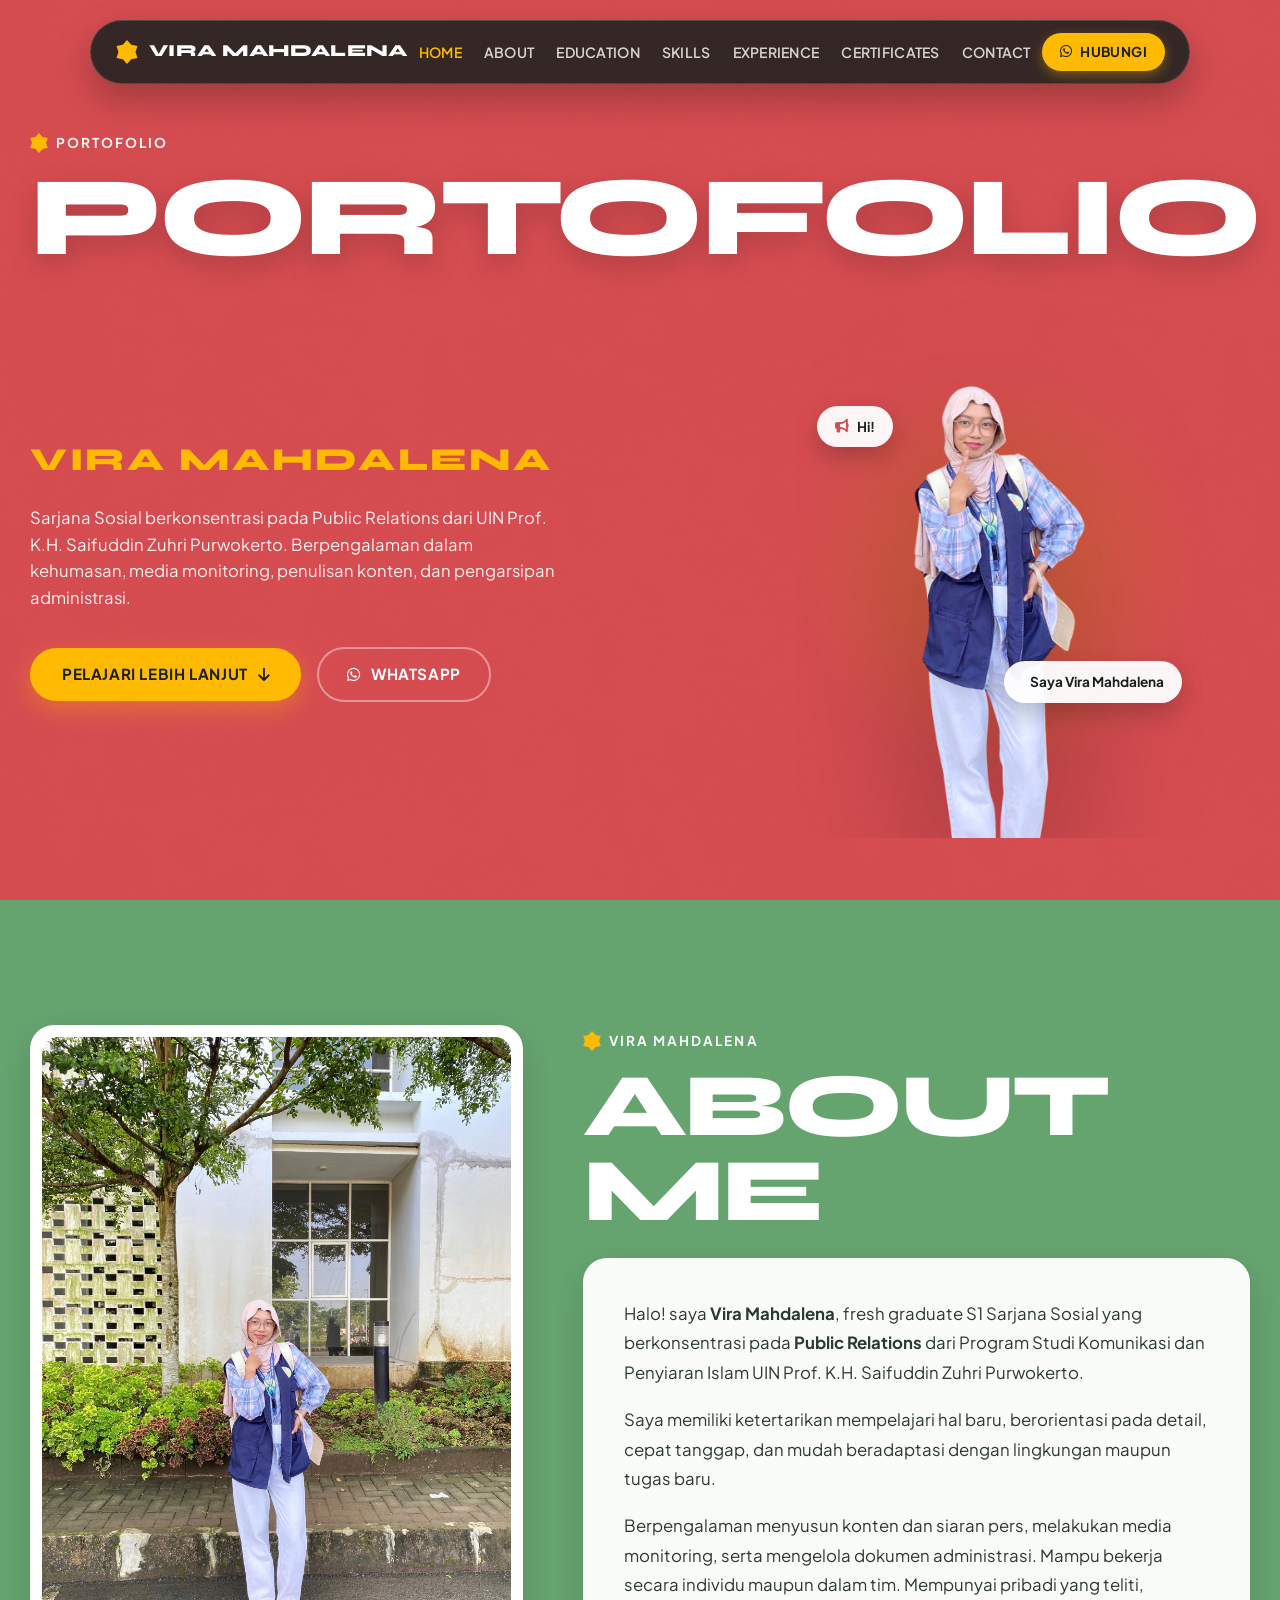
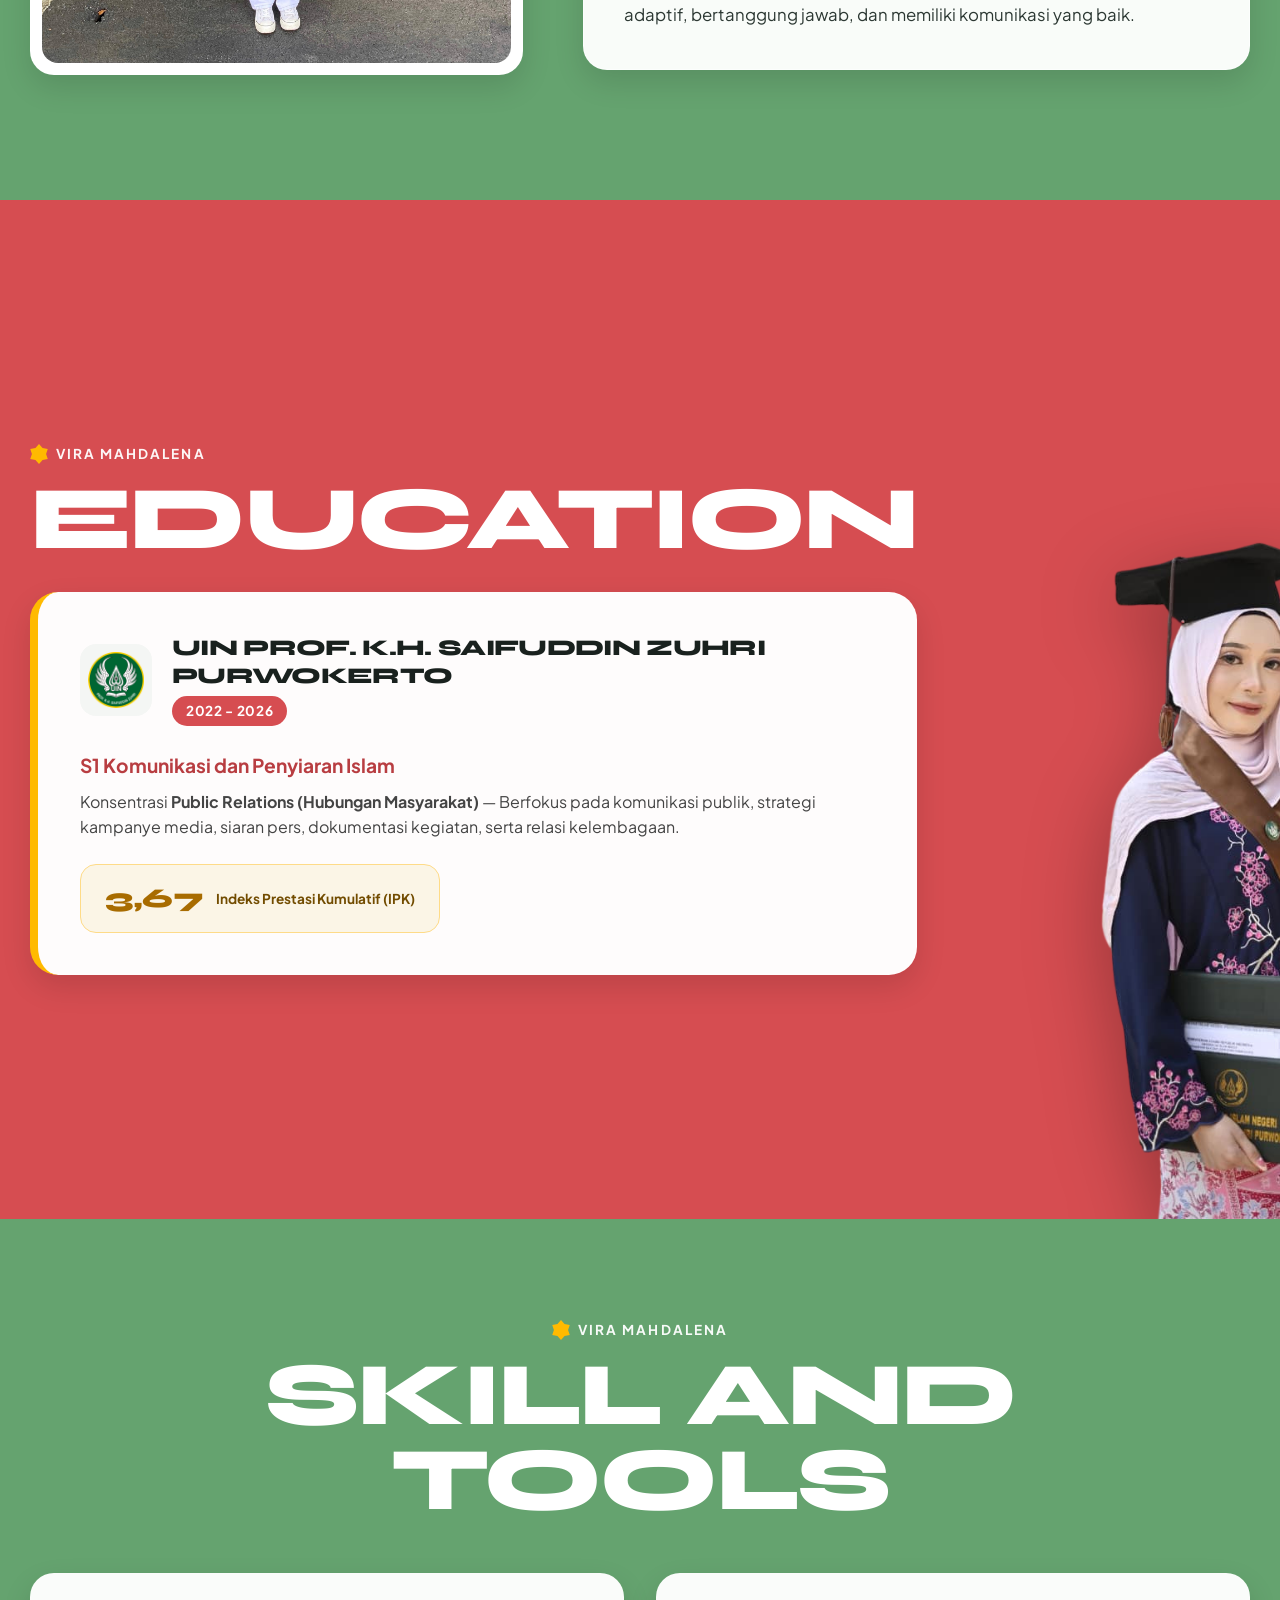
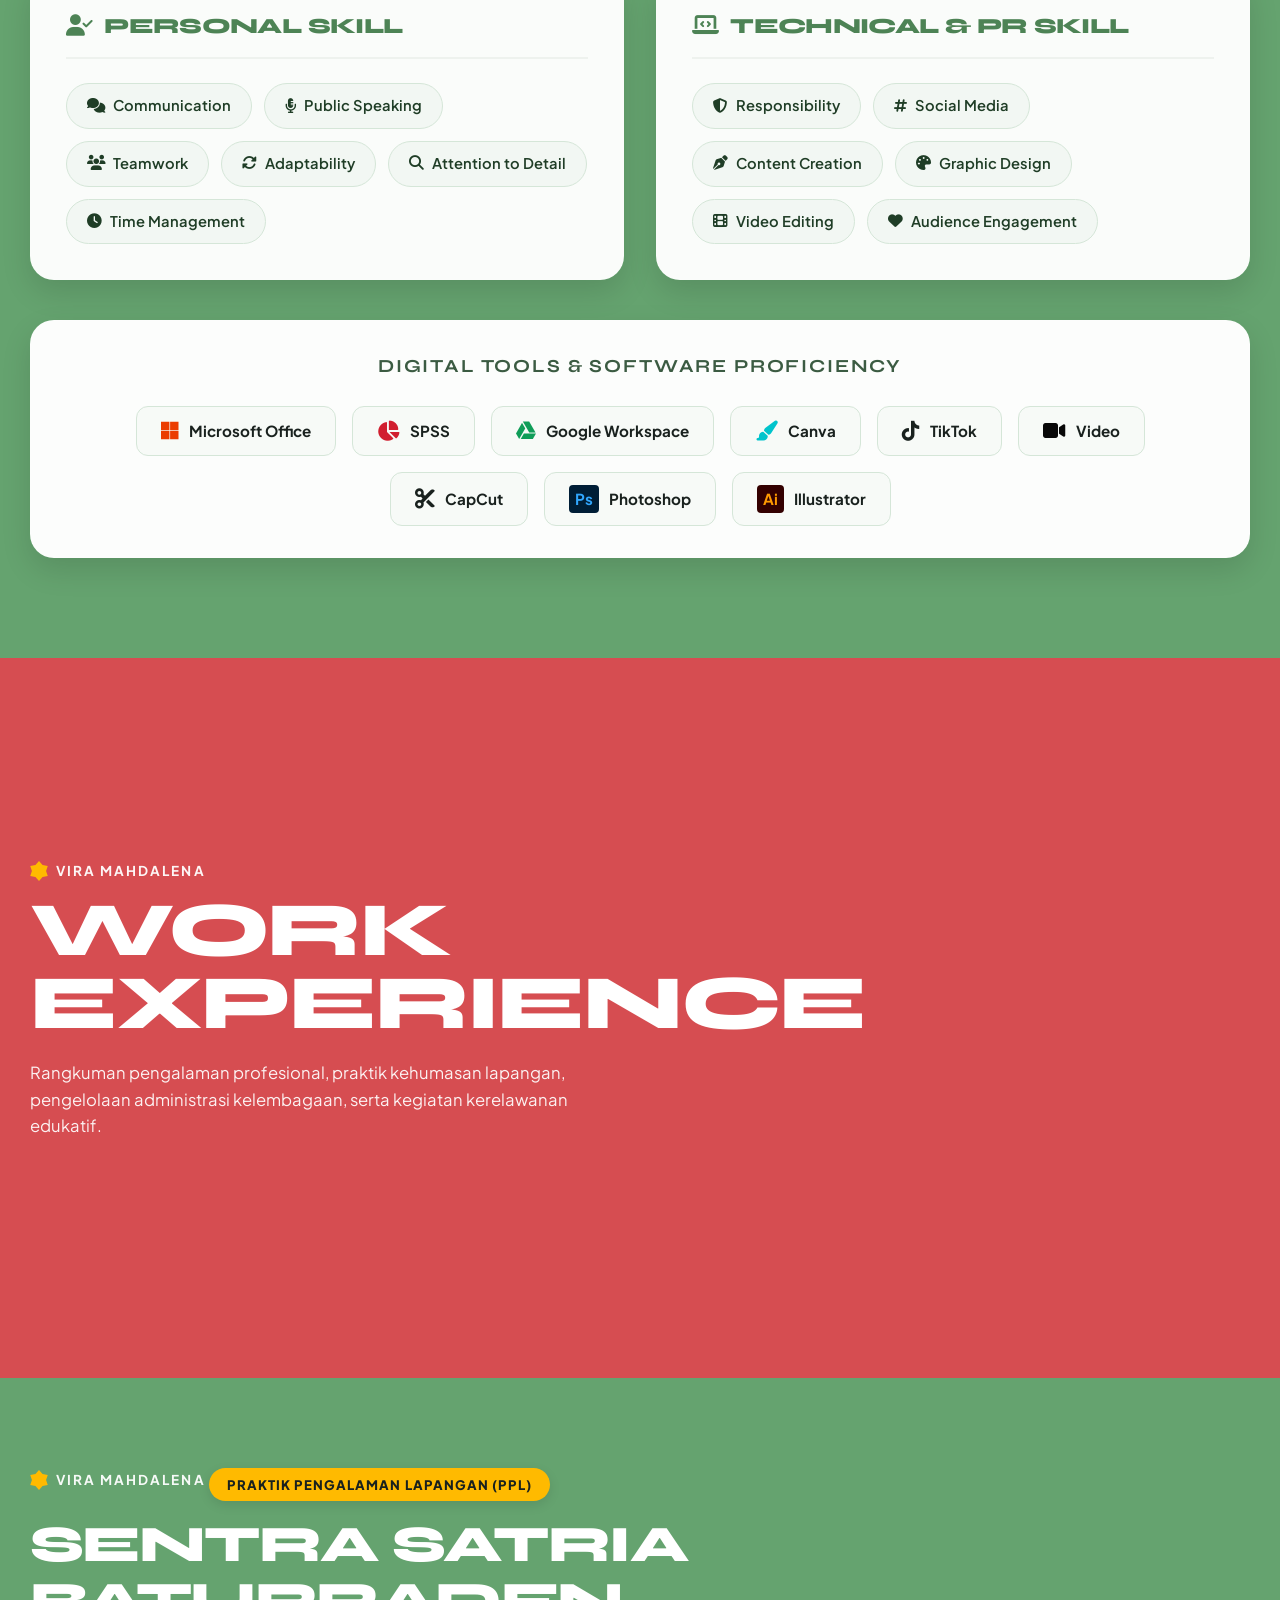
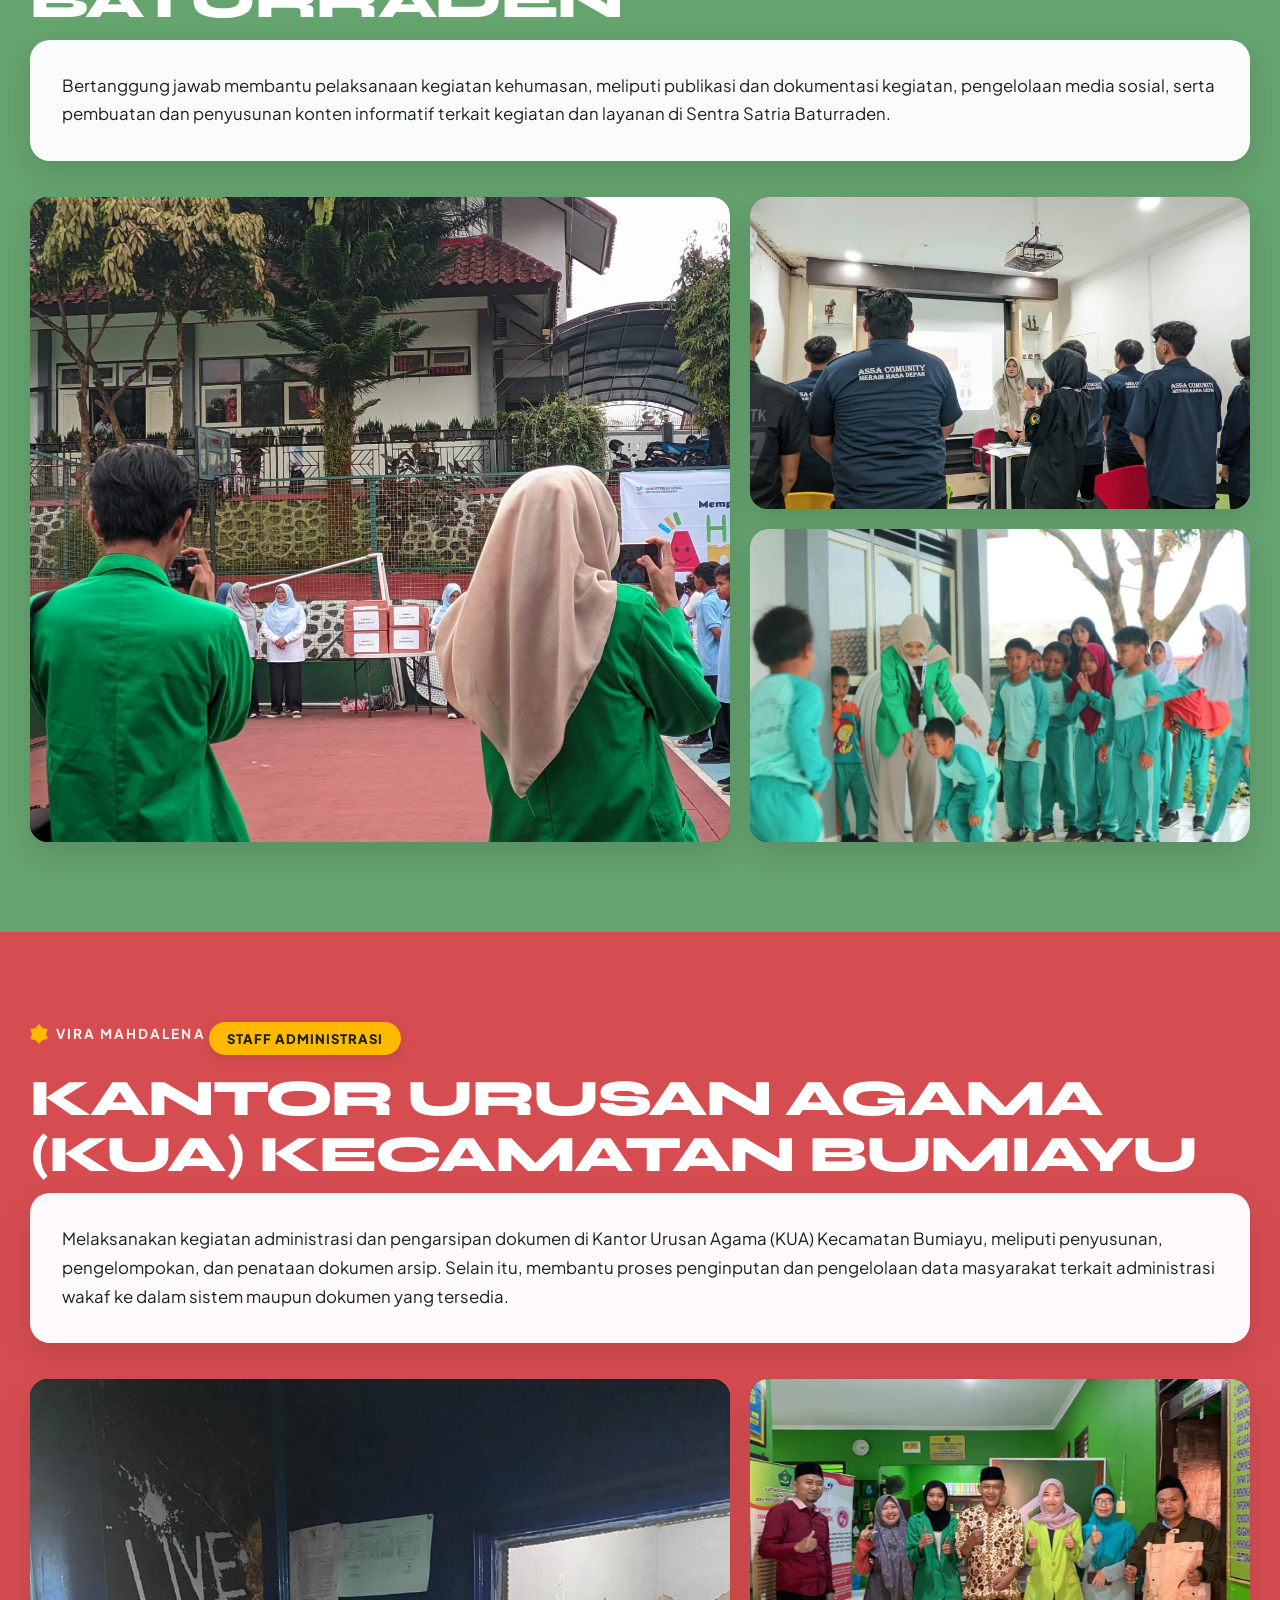
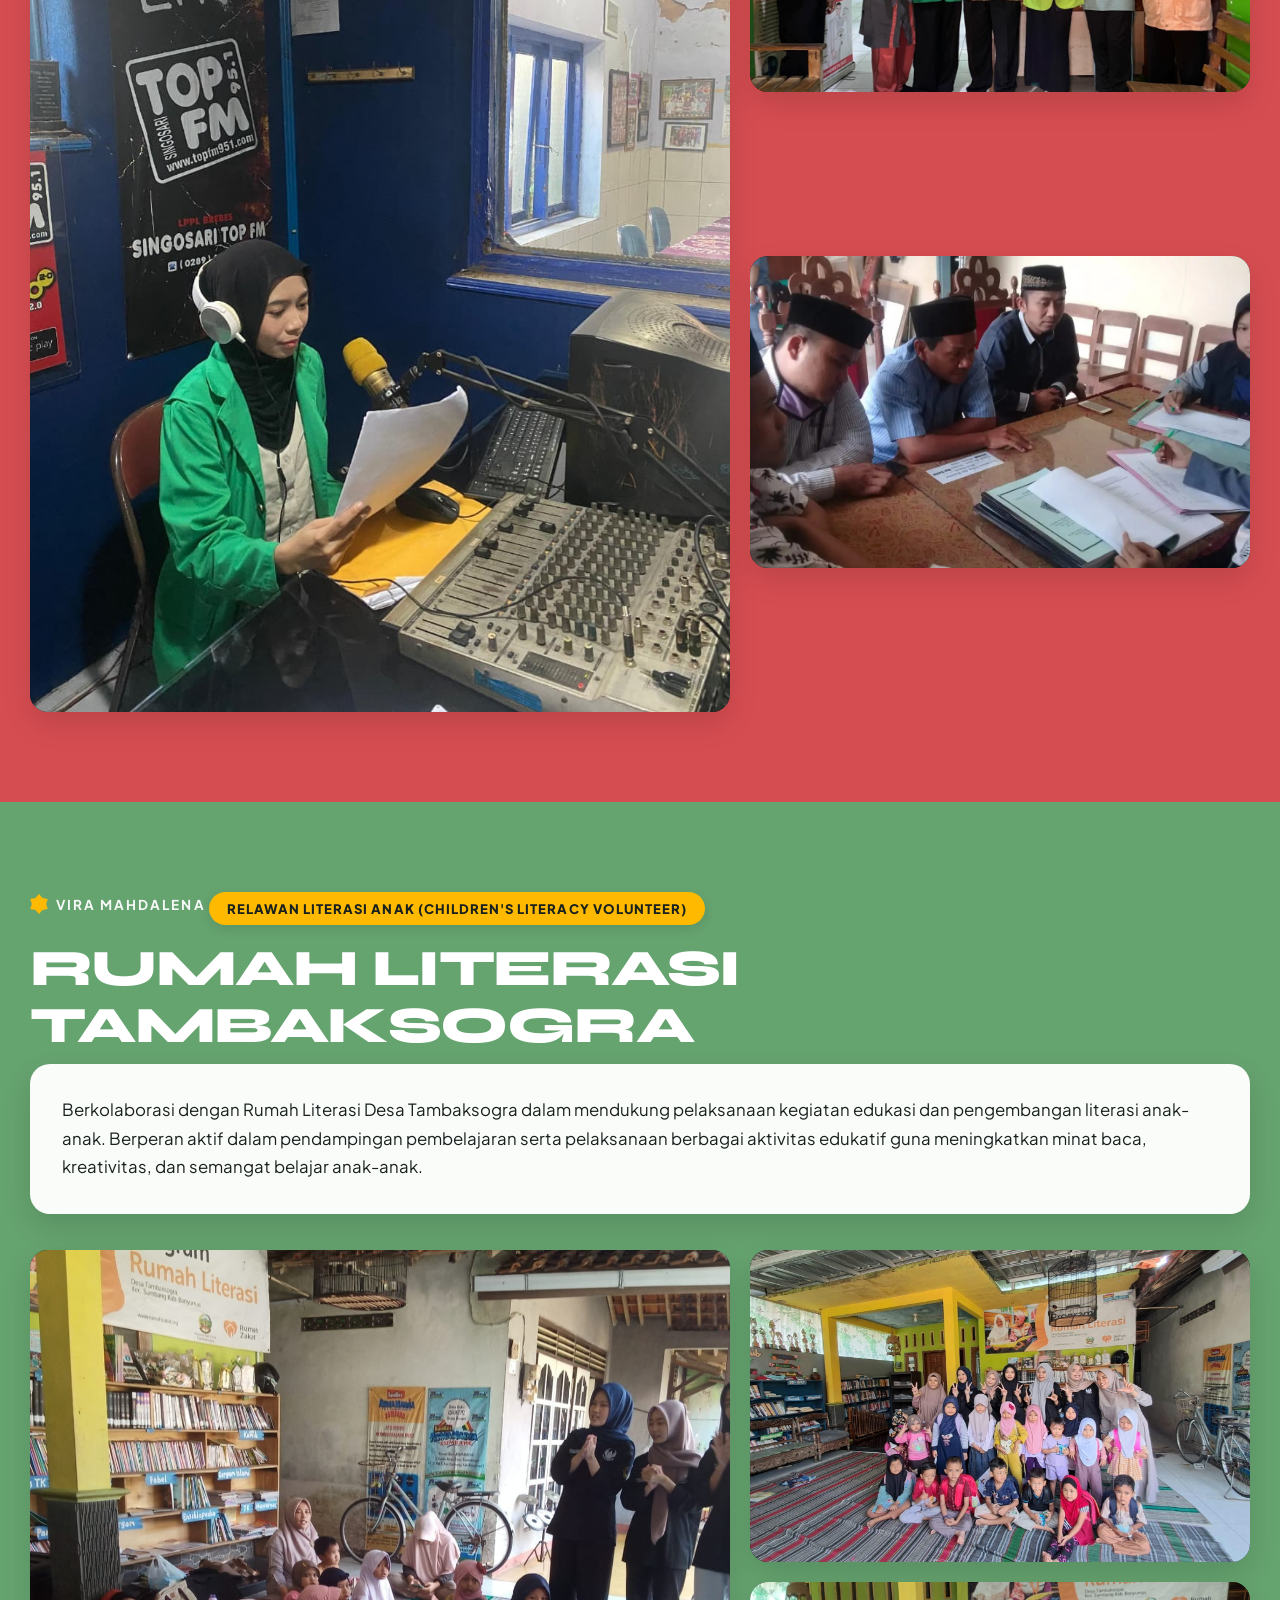
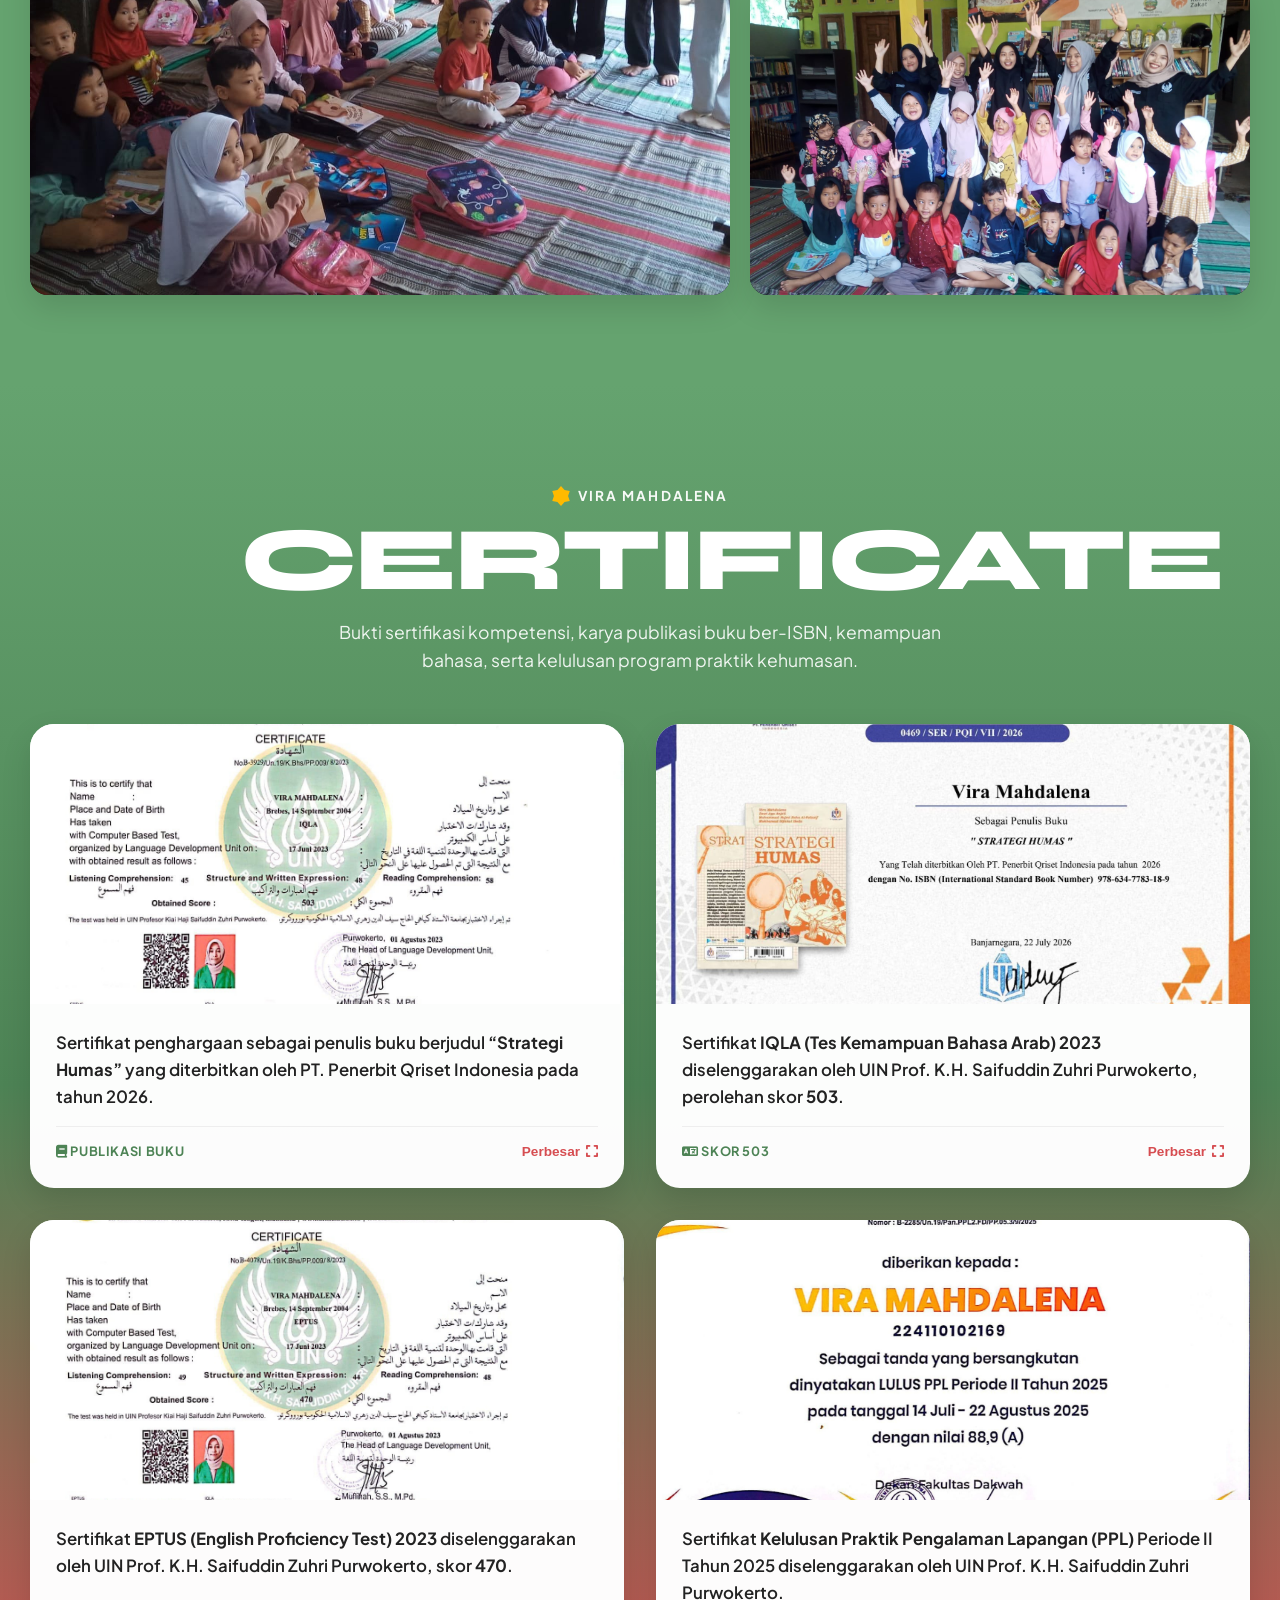
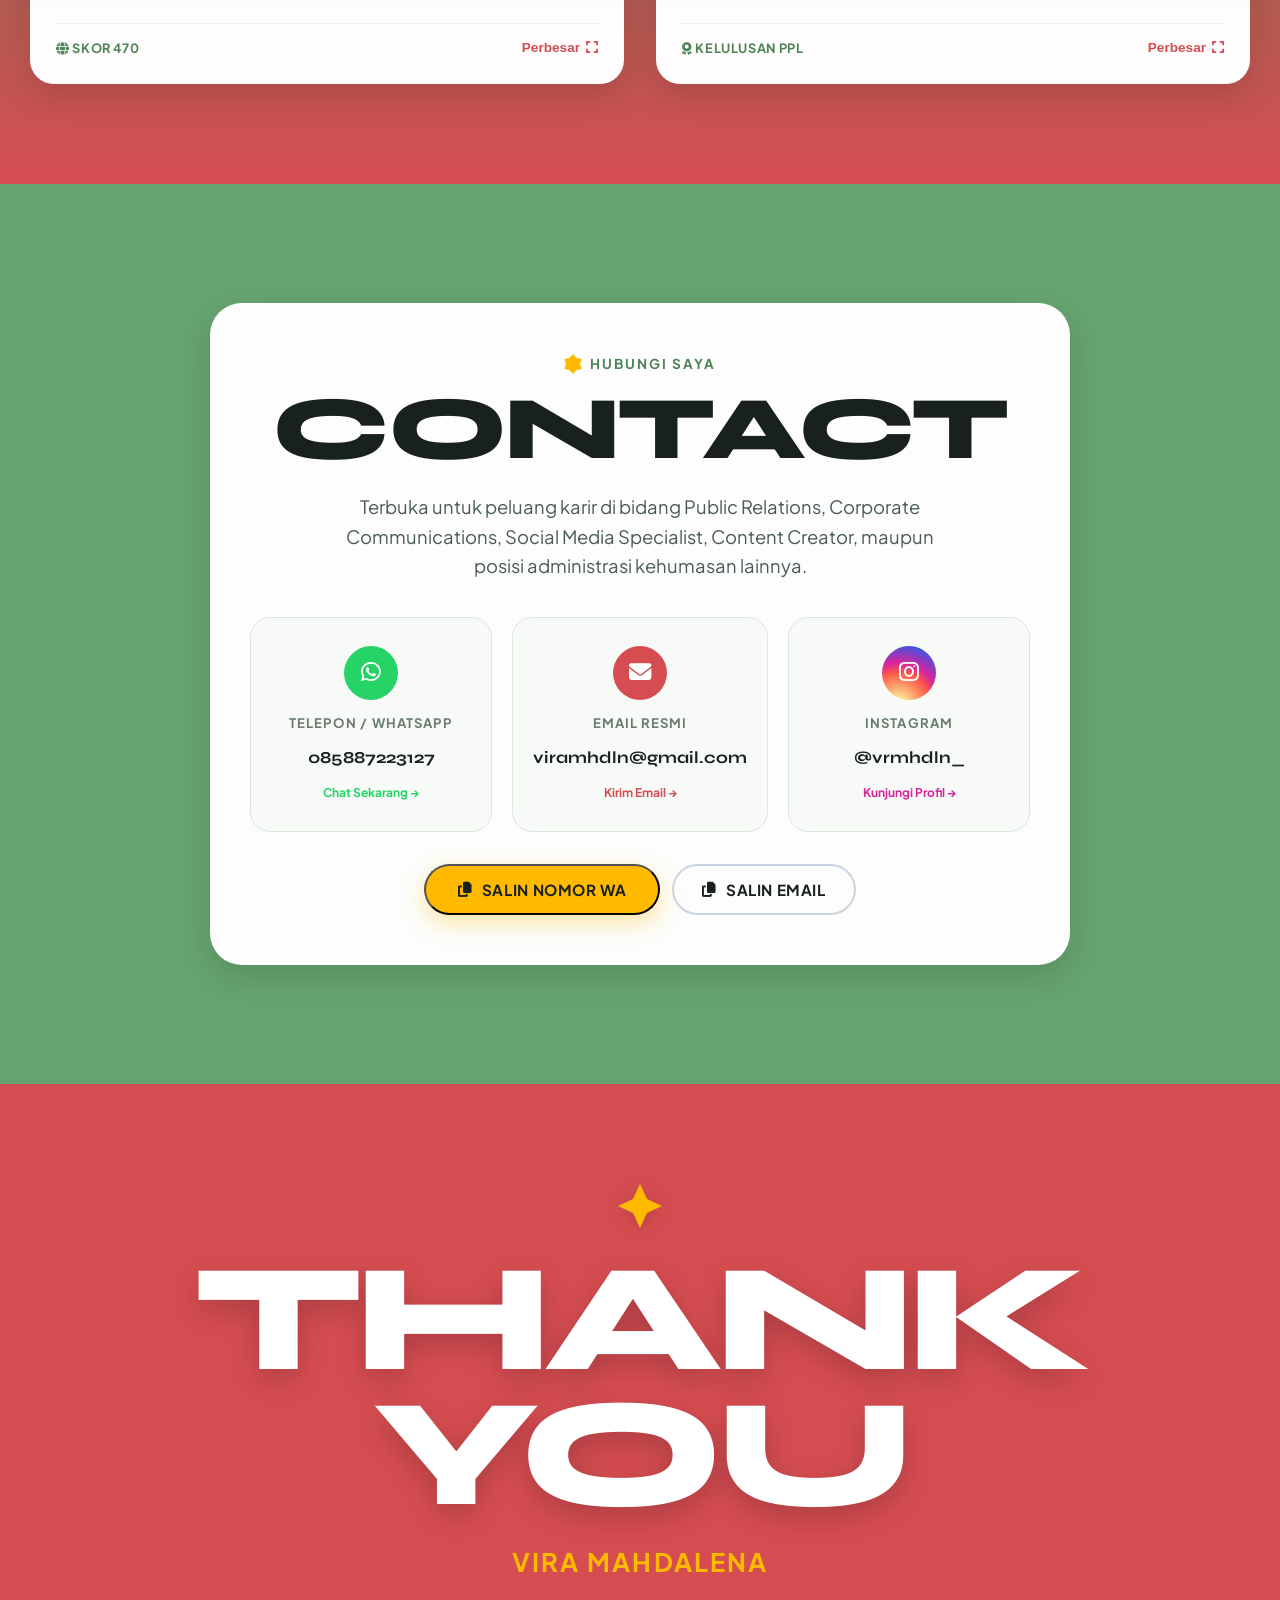
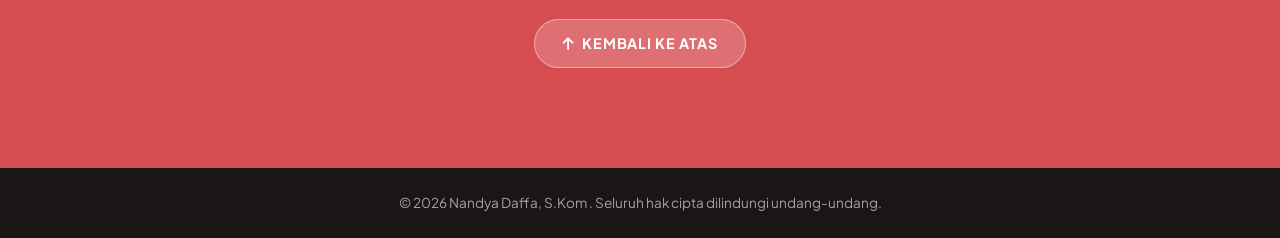
==== index.html @ 4609eb7d "Upload portofolio pertama" ====
<!DOCTYPE html>
<html lang="id">

<head>
  <meta charset="UTF-8">
  <meta name="viewport" content="width=device-width, initial-scale=1.0">
  <title>PORTOFOLIO | Vira Mahdalena</title>
  <meta name="description"
    content="Portofolio resmi Vira Mahdalena, Sarjana Sosial konsentrasi Public Relations dari UIN Prof. K.H. Saifuddin Zuhri Purwokerto.">

  <!-- Favicon -->
  <link rel="icon" type="image/png" href="">

  <!-- Font Awesome Icons -->
  <link rel="stylesheet" href="https://cdnjs.cloudflare.com/ajax/libs/font-awesome/6.5.1/css/all.min.css">

  <!-- Custom Styles -->
  <link rel="stylesheet" href="style.css">
</head>

<body>
  <!-- Subtle Grain Texture Overlay -->
  <div class="grain-overlay"></div>

  <!-- Floating Navigation Bar -->
  <header class="navbar" id="navbar">
    <a href="#home" class="nav-brand">
      <!-- 8-Point Star SVG -->
      <svg class="nav-star" viewBox="0 0 56 64" fill="currentColor">
        <path
          d="M28 0L39.3484 12.5456L56 16L50.6968 32L56 48L39.3484 51.4544L28 64L16.6516 51.4544L0 48L5.3032 32L0 16L16.6516 12.5456L28 0Z" />
      </svg>
      <span>VIRA MAHDALENA</span>
    </a>

    <ul class="nav-links" id="navMenu">
      <li><a href="#home" class="nav-link active">Home</a></li>
      <li><a href="#about" class="nav-link">About</a></li>
      <li><a href="#education" class="nav-link">Education</a></li>
      <li><a href="#skills" class="nav-link">Skills</a></li>
      <li><a href="#experience" class="nav-link">Experience</a></li>
      <li><a href="#certificates" class="nav-link">Certificates</a></li>
      <li><a href="#contact" class="nav-link">Contact</a></li>
    </ul>

    <a href="https://wa.me/6285887223127" target="_blank" rel="noopener noreferrer" class="nav-cta">
      <i class="fab fa-whatsapp"></i> Hubungi
    </a>

    <button class="nav-toggle" id="navToggle" aria-label="Toggle navigation">
      <i class="fas fa-bars"></i>
    </button>
  </header>

  <!-- ========================================================
       SECTION 1: HERO / COVER (Coral Red #d64d51)
       ======================================================== -->
  <section class="section hero-section theme-red" id="home">
    <div class="container">
      <!-- Full-width Headline Banner across top -->
      <div class="hero-top-banner">
        <div class="tag-badge">
          <!-- 8-Point Star SVG -->
          <svg width="18" height="20" viewBox="0 0 56 64" fill="var(--color-yellow)">
            <path
              d="M28 0L39.3484 12.5456L56 16L50.6968 32L56 48L39.3484 51.4544L28 64L16.6516 51.4544L0 48L5.3032 32L0 16L16.6516 12.5456L28 0Z" />
          </svg>
          PORTOFOLIO
        </div>
        <h1 class="hero-main-title">PORTOFOLIO</h1>
      </div>

      <div class="hero-content">
        <div class="hero-headline-wrap">
          <div class="hero-name-badge">VIRA MAHDALENA</div>
          <p class="hero-subdesc">
            Sarjana Sosial berkonsentrasi pada Public Relations dari UIN Prof. K.H. Saifuddin Zuhri
            Purwokerto. Berpengalaman dalam kehumasan, media monitoring, penulisan konten, dan pengarsipan administrasi.
          </p>

          <div class="hero-actions">
            <a href="#about" class="btn-primary">
              <span>Pelajari Lebih Lanjut</span>
              <i class="fas fa-arrow-down"></i>
            </a>
            <a href="https://wa.me/6285887223127" target="_blank" class="btn-secondary">
              <i class="fab fa-whatsapp"></i>
              <span>WhatsApp</span>
            </a>
          </div>
        </div>

        <div class="hero-image-wrap">
          <div class="hero-shape-bg"></div>
          <img src="assets/media/0c5f0ff0205a0296340c08720ebb5f2e.png" alt="Vira Mahdalena" class="hero-portrait"
            loading="eager">

          <div class="floating-badge badge-left">
            <i class="fas fa-bullhorn" style="color: var(--color-red);"></i>
            <span>Hi!</span>
          </div>
          <div class="floating-badge badge-right">
            <i class="fas-smile" style="color: var(--color-green);"></i>
            <span>Saya Vira Mahdalena</span>
          </div>
        </div>
      </div>
    </div>
  </section>

  <!-- ========================================================
       SECTION 2: ABOUT ME (Sage Green #65a36f)
       ======================================================== -->
  <section class="section about-section theme-green" id="about">
    <div class="container about-grid">
      <div class="about-image-card">
        <img src="assets/media/67931050273d2badf1936791eb848252.jpg" alt="Vira Mahdalena Profile">
      </div>

      <div class="about-text-content">
        <div class="tag-badge">
          <svg width="18" height="20" viewBox="0 0 56 64" fill="var(--color-yellow)">
            <path
              d="M28 0L39.3484 12.5456L56 16L50.6968 32L56 48L39.3484 51.4544L28 64L16.6516 51.4544L0 48L5.3032 32L0 16L16.6516 12.5456L28 0Z" />
          </svg>
          VIRA MAHDALENA
        </div>
        <h2 class="about-title">about me</h2>

        <div class="about-card">
          <p>
            Halo! saya <strong>Vira Mahdalena</strong>, fresh graduate S1 Sarjana Sosial yang berkonsentrasi pada
            <strong>Public Relations</strong> dari Program Studi Komunikasi dan Penyiaran Islam UIN Prof. K.H. Saifuddin
            Zuhri Purwokerto.
          </p>
          <p>
            Saya memiliki ketertarikan mempelajari hal baru, berorientasi pada detail, cepat tanggap, dan mudah
            beradaptasi dengan lingkungan maupun tugas baru.
          </p>
          <p>
            Berpengalaman menyusun konten dan siaran pers, melakukan media monitoring, serta mengelola dokumen
            administrasi. Mampu bekerja secara individu maupun dalam tim. Mempunyai pribadi yang teliti, adaptif,
            bertanggung jawab, dan memiliki komunikasi yang baik.
          </p>
        </div>
      </div>
    </div>
    </div>
    </div>
  </section>

  <!-- ========================================================
       SECTION 3: EDUCATION (Coral Red #d64d51)
       ======================================================== -->
  <section class="section education-section theme-red" id="education">
    <div class="container education-grid">
      <div class="education-info">
        <div class="tag-badge">
          <svg width="18" height="20" viewBox="0 0 56 64" fill="var(--color-yellow)">
            <path
              d="M28 0L39.3484 12.5456L56 16L50.6968 32L56 48L39.3484 51.4544L28 64L16.6516 51.4544L0 48L5.3032 32L0 16L16.6516 12.5456L28 0Z" />
          </svg>
          VIRA MAHDALENA
        </div>
        <h2 class="education-title">EDUCATION</h2>

        <div class="edu-card">
          <div class="edu-header">
            <img src="assets/media/e09716a254965375321d1e5e11956c04.png" alt="Logo UIN Saizu Purwokerto"
              class="edu-logo">
            <div>
              <h3 class="edu-institution">UIN Prof. K.H. Saifuddin Zuhri Purwokerto</h3>
              <span class="edu-year">2022 - 2026</span>
            </div>
          </div>

          <div class="edu-degree">S1 Komunikasi dan Penyiaran Islam</div>
          <p class="edu-detail">
            Konsentrasi <strong>Public Relations (Hubungan Masyarakat)</strong> — Berfokus pada komunikasi publik,
            strategi kampanye media, siaran pers, dokumentasi kegiatan, serta relasi kelembagaan.
          </p>

          <div class="edu-gpa-badge">
            <div class="gpa-score">3,67</div>
            <div class="gpa-text">
              <strong>Indeks Prestasi Kumulatif (IPK)</strong><br>
            </div>
          </div>
        </div>
      </div>

      <div class="edu-photo-wrap">
        <img src="assets/media/6a89e636b3d7f581a7342344d2700f6c.png" alt="Vira Mahdalena Wisuda UIN Saizu"
          class="edu-photo">
      </div>
    </div>
  </section>

  <!-- ========================================================
       SECTION 4: SKILL AND TOOLS (Sage Green #65a36f)
       ======================================================== -->
  <section class="section skills-section theme-green" id="skills">
    <div class="container">
      <div class="section-header-center">
        <div class="tag-badge">
          <svg width="18" height="20" viewBox="0 0 56 64" fill="var(--color-yellow)">
            <path
              d="M28 0L39.3484 12.5456L56 16L50.6968 32L56 48L39.3484 51.4544L28 64L16.6516 51.4544L0 48L5.3032 32L0 16L16.6516 12.5456L28 0Z" />
          </svg>
          VIRA MAHDALENA
        </div>
        <h2 class="section-title-large">skill and tools</h2>
      </div>

      <div class="skills-grid">
        <!-- Personal Skills -->
        <div class="skill-card">
          <h3 class="skill-card-title">
            <i class="fas fa-user-check"></i>
            <span>Personal Skill</span>
          </h3>
          <div class="skill-pill-list">
            <span class="skill-pill"><i class="fas fa-comments"></i> Communication</span>
            <span class="skill-pill"><i class="fas fa-microphone-alt"></i> Public Speaking</span>
            <span class="skill-pill"><i class="fas fa-users"></i> Teamwork</span>
            <span class="skill-pill"><i class="fas fa-sync-alt"></i> Adaptability</span>
            <span class="skill-pill"><i class="fas fa-search"></i> Attention to Detail</span>
            <span class="skill-pill"><i class="fas fa-clock"></i> Time Management</span>
          </div>
        </div>

        <!-- Technical & PR Skills -->
        <div class="skill-card">
          <h3 class="skill-card-title">
            <i class="fas fa-laptop-code"></i>
            <span>Technical & PR Skill</span>
          </h3>
          <div class="skill-pill-list">
            <span class="skill-pill"><i class="fas fa-shield-alt"></i> Responsibility</span>
            <span class="skill-pill"><i class="fas fa-hashtag"></i> Social Media</span>
            <span class="skill-pill"><i class="fas fa-pen-nib"></i> Content Creation</span>
            <span class="skill-pill"><i class="fas fa-palette"></i> Graphic Design</span>
            <span class="skill-pill"><i class="fas fa-film"></i> Video Editing</span>
            <span class="skill-pill"><i class="fas fa-heart"></i> Audience Engagement</span>
          </div>
        </div>
      </div>

      <!-- Tools Illustration Banner -->
      <div class="tools-banner">
        <h4 class="tools-title">Digital Tools & Software Proficiency</h4>

        <div class="tools-items-grid">
          <div class="tool-item"><i class="fab fa-microsoft" style="color: #eb3c00;"></i> Microsoft Office</div>
          <div class="tool-item"><i class="fas fa-chart-pie" style="color: #d11e2f;"></i> SPSS</div>
          <div class="tool-item"><i class="fab fa-google-drive" style="color: #0F9D58;"></i> Google Workspace</div>
          <div class="tool-item"><i class="fas fa-paint-brush" style="color: #00c4cc;"></i> Canva</div>
          <div class="tool-item"><i class="fab fa-tiktok"></i> TikTok</div>
          <div class="tool-item"><i class="fas fa-video" style="color: #080808;"></i> Video</div>
          <div class="tool-item"><i class="fas fa-scissors"></i> CapCut</div>
          <div class="tool-item"><strong
              style="color: #31A8FF; background: #001E36; padding: 2px 6px; border-radius: 4px;">Ps</strong> Photoshop
          </div>
          <div class="tool-item"><strong
              style="color: #FF9A00; background: #330000; padding: 2px 6px; border-radius: 4px;">Ai</strong> Illustrator
          </div>
        </div>
      </div>
  </section>

  <!-- ========================================================
       SECTION 5: WORK EXPERIENCE BANNER (Coral Red #d64d51)
       ======================================================== -->
  <section class="section work-intro-section theme-red" id="experience">
    <div class="container work-intro-grid">
      <div>
        <div class="tag-badge">
          <svg width="18" height="20" viewBox="0 0 56 64" fill="var(--color-yellow)">
            <path
              d="M28 0L39.3484 12.5456L56 16L50.6968 32L56 48L39.3484 51.4544L28 64L16.6516 51.4544L0 48L5.3032 32L0 16L16.6516 12.5456L28 0Z" />
          </svg>
          VIRA MAHDALENA
        </div>
        <h2 class="work-intro-title">work experience</h2>
        <p class="hero-subdesc">
          Rangkuman pengalaman profesional, praktik kehumasan lapangan, pengelolaan administrasi kelembagaan, serta
          kegiatan kerelawanan edukatif.
        </p>
      </div>
  </section>

  <!-- ========================================================
       SECTION 6: EXPERIENCE 1 - SENTRA SATRIA BATURRADEN (Sage Green)
       ======================================================== -->
  <section class="section exp-section theme-green" id="exp-ppl">
    <div class="container">
      <div class="tag-badge">
        <svg width="18" height="20" viewBox="0 0 56 64" fill="var(--color-yellow)">
          <path
            d="M28 0L39.3484 12.5456L56 16L50.6968 32L56 48L39.3484 51.4544L28 64L16.6516 51.4544L0 48L5.3032 32L0 16L16.6516 12.5456L28 0Z" />
        </svg>
        VIRA MAHDALENA
      </div>
      <div class="exp-badge-cat">Praktik Pengalaman Lapangan (PPL)</div>
      <h3 class="exp-role-title">sentra satria baturraden</h3>

      <div class="exp-desc-card">
        Bertanggung jawab membantu pelaksanaan kegiatan kehumasan, meliputi publikasi dan dokumentasi kegiatan,
        pengelolaan media sosial, serta pembuatan dan penyusunan konten informatif terkait kegiatan dan layanan di
        Sentra Satria Baturraden.
      </div>

      <div class="gallery-grid">
        <div class="gallery-item tall">
          <img src="assets/media/14e0aaf84f0ae189aa6d6a0efcd55291.jpg" alt="Dokumentasi Sentra Satria Baturraden 1">
          <div class="gallery-zoom-icon"><i class="fas fa-search-plus"></i></div>
        </div>
        <div class="gallery-sub-grid">
          <div class="gallery-item">
            <img src="assets/media/cf2bf3ede78b25593d34249a82efddfd.jpg" alt="Dokumentasi Sentra Satria Baturraden 2">
            <div class="gallery-zoom-icon"><i class="fas fa-search-plus"></i></div>
          </div>
          <div class="gallery-item">
            <img src="assets/media/3495c4cef298b70a4bd1b43ba92eaa64.jpg" alt="Dokumentasi Sentra Satria Baturraden 3">
            <div class="gallery-zoom-icon"><i class="fas fa-search-plus"></i></div>
          </div>
        </div>
      </div>
    </div>
  </section>

  <!-- ========================================================
       SECTION 7: EXPERIENCE 2 - KUA KECAMATAN BUMIAYU (Coral Red)
       ======================================================== -->
  <section class="section exp-section theme-red" id="exp-kua">
    <div class="container">
      <div class="tag-badge">
        <svg width="18" height="20" viewBox="0 0 56 64" fill="var(--color-yellow)">
          <path
            d="M28 0L39.3484 12.5456L56 16L50.6968 32L56 48L39.3484 51.4544L28 64L16.6516 51.4544L0 48L5.3032 32L0 16L16.6516 12.5456L28 0Z" />
        </svg>
        VIRA MAHDALENA
      </div>
      <div class="exp-badge-cat">Staff Administrasi</div>
      <h3 class="exp-role-title">kantor urusan agama (KUA) Kecamatan Bumiayu</h3>

      <div class="exp-desc-card">
        Melaksanakan kegiatan administrasi dan pengarsipan dokumen di Kantor Urusan Agama (KUA) Kecamatan Bumiayu,
        meliputi penyusunan, pengelompokan, dan penataan dokumen arsip. Selain itu, membantu proses penginputan dan
        pengelolaan data masyarakat terkait administrasi wakaf ke dalam sistem maupun dokumen yang tersedia.
      </div>

      <div class="gallery-grid">
        <div class="gallery-item tall">
          <img src="assets/media/21cf66ba55b2bd4e65c9d0f9b1b07763.jpg" alt="Dokumentasi KUA Kecamatan Bumiayu 1">
          <div class="gallery-zoom-icon"><i class="fas fa-search-plus"></i></div>
        </div>
        <div class="gallery-sub-grid">
          <div class="gallery-item">
            <img src="assets/media/066018cd55f96da9bc3230412e61f6ac.jpg" alt="Dokumentasi KUA Kecamatan Bumiayu 2">
            <div class="gallery-zoom-icon"><i class="fas fa-search-plus"></i></div>
          </div>
          <div class="gallery-item">
            <img src="assets/media/7eaac4b8f8e65446f7c08088aae82696.jpg" alt="Dokumentasi KUA Kecamatan Bumiayu 3">
            <div class="gallery-zoom-icon"><i class="fas fa-search-plus"></i></div>
          </div>
        </div>
      </div>
    </div>
  </section>

  <!-- ========================================================
       SECTION 8: EXPERIENCE 3 - RUMAH LITERASI TAMBAKSOGRA (Sage Green)
       ======================================================== -->
  <section class="section exp-section theme-green" id="exp-literasi">
    <div class="container">
      <div class="tag-badge">
        <svg width="18" height="20" viewBox="0 0 56 64" fill="var(--color-yellow)">
          <path
            d="M28 0L39.3484 12.5456L56 16L50.6968 32L56 48L39.3484 51.4544L28 64L16.6516 51.4544L0 48L5.3032 32L0 16L16.6516 12.5456L28 0Z" />
        </svg>
        VIRA MAHDALENA
      </div>
      <div class="exp-badge-cat">Relawan Literasi Anak (Children's Literacy Volunteer)</div>
      <h3 class="exp-role-title">Rumah Literasi Tambaksogra</h3>

      <div class="exp-desc-card">
        Berkolaborasi dengan Rumah Literasi Desa Tambaksogra dalam mendukung pelaksanaan kegiatan edukasi dan
        pengembangan literasi anak-anak. Berperan aktif dalam pendampingan pembelajaran serta pelaksanaan berbagai
        aktivitas edukatif guna meningkatkan minat baca, kreativitas, dan semangat belajar anak-anak.
      </div>

      <div class="gallery-grid">
        <div class="gallery-item tall">
          <img src="assets/media/90f0b90eda4c6f44ed3cb3f11c7fd017.jpg" alt="Dokumentasi Rumah Literasi Tambaksogra 1">
          <div class="gallery-zoom-icon"><i class="fas fa-search-plus"></i></div>
        </div>
        <div class="gallery-sub-grid">
          <div class="gallery-item">
            <img src="assets/media/2c103a1ebc9d6af5a013f92be7b76d5c.jpg" alt="Dokumentasi Rumah Literasi Tambaksogra 2">
            <div class="gallery-zoom-icon"><i class="fas fa-search-plus"></i></div>
          </div>
          <div class="gallery-item">
            <img src="assets/media/dc0a35e6f1f458c9a5a78cb02fa65830.jpg" alt="Dokumentasi Rumah Literasi Tambaksogra 3">
            <div class="gallery-zoom-icon"><i class="fas fa-search-plus"></i></div>
          </div>
        </div>
      </div>
    </div>
  </section>

  <!-- ========================================================
       SECTION 9 & 10: CERTIFICATES
       ======================================================== -->
  <section class="section theme-green" id="certificates"
    style="background: linear-gradient(180deg, var(--color-green) 0%, var(--color-green-dark) 50%, var(--color-red) 100%);">
    <div class="container">
      <div class="section-header-center">
        <div class="tag-badge">
          <svg width="18" height="20" viewBox="0 0 56 64" fill="var(--color-yellow)">
            <path
              d="M28 0L39.3484 12.5456L56 16L50.6968 32L56 48L39.3484 51.4544L28 64L16.6516 51.4544L0 48L5.3032 32L0 16L16.6516 12.5456L28 0Z" />
          </svg>
          VIRA MAHDALENA
        </div>
        <h2 class="section-title-large" style="text-align: center; width: 100%;">certificate</h2>
        <p
          style="color: rgba(255,255,255,0.9); font-size: 1.1rem; max-width: 650px; margin: 0 auto; text-align: center;">
          Bukti sertifikasi kompetensi, karya publikasi buku ber-ISBN, kemampuan bahasa, serta kelulusan program praktik
          kehumasan.
        </p>
      </div>

      <div class="certs-grid">
        <!-- Cert 1 -->
        <div class="cert-card">
          <div class="cert-img-wrap">
            <img src="assets/media/b24ae50cc538b14482f8ffc7100c0a83.jpg" alt="Sertifikat Penulis Buku Strategi Humas">
          </div>
          <div class="cert-body">
            <p class="cert-title">
              Sertifikat penghargaan sebagai penulis buku berjudul <strong>“Strategi Humas”</strong> yang diterbitkan
              oleh PT. Penerbit Qriset Indonesia pada tahun 2026.
            </p>
            <div class="cert-footer">
              <span class="cert-tag"><i class="fas fa-book"></i> Publikasi Buku</span>
              <button class="cert-btn-view">Perbesar <i class="fas fa-expand"></i></button>
            </div>
          </div>
        </div>

        <!-- Cert 2 -->
        <div class="cert-card">
          <div class="cert-img-wrap">
            <img src="assets/media/b03bf0375944293f36efdb48271dc086.jpg" alt="Sertifikat IQLA Bahasa Arab">
          </div>
          <div class="cert-body">
            <p class="cert-title">
              Sertifikat <strong>IQLA (Tes Kemampuan Bahasa Arab) 2023</strong> diselenggarakan oleh UIN Prof. K.H.
              Saifuddin Zuhri Purwokerto, perolehan skor <strong>503</strong>.
            </p>
            <div class="cert-footer">
              <span class="cert-tag"><i class="fas fa-language"></i> Skor 503</span>
              <button class="cert-btn-view">Perbesar <i class="fas fa-expand"></i></button>
            </div>
          </div>
        </div>

        <!-- Cert 3 -->
        <div class="cert-card">
          <div class="cert-img-wrap">
            <img src="assets/media/4571a4af129f4d24235b9f146d071bd9.jpg" alt="Sertifikat EPTUS Bahasa Inggris">
          </div>
          <div class="cert-body">
            <p class="cert-title">
              Sertifikat <strong>EPTUS (English Proficiency Test) 2023</strong> diselenggarakan oleh UIN Prof. K.H.
              Saifuddin Zuhri Purwokerto, skor <strong>470</strong>.
            </p>
            <div class="cert-footer">
              <span class="cert-tag"><i class="fas fa-globe"></i> Skor 470</span>
              <button class="cert-btn-view">Perbesar <i class="fas fa-expand"></i></button>
            </div>
          </div>
        </div>

        <!-- Cert 4 -->
        <div class="cert-card">
          <div class="cert-img-wrap">
            <img src="assets/media/9d685504ef26def2c0c4fb728c1a0d14.jpg" alt="Sertifikat Kelulusan PPL Periode II">
          </div>
          <div class="cert-body">
            <p class="cert-title">
              Sertifikat <strong>Kelulusan Praktik Pengalaman Lapangan (PPL)</strong> Periode II Tahun 2025
              diselenggarakan oleh UIN Prof. K.H. Saifuddin Zuhri Purwokerto.
            </p>
            <div class="cert-footer">
              <span class="cert-tag"><i class="fas fa-award"></i> Kelulusan PPL</span>
              <button class="cert-btn-view">Perbesar <i class="fas fa-expand"></i></button>
            </div>
          </div>
        </div>
      </div>
    </div>
  </section>

  <!-- ========================================================
       SECTION 11: CONTACT (Sage Green #65a36f)
       ======================================================== -->
  <section class="section contact-section theme-green" id="contact">
    <div class="container">
      <div class="contact-card-main">
        <div class="tag-badge" style="color: var(--color-green-dark); justify-content: center;">
          <svg width="18" height="20" viewBox="0 0 56 64" fill="var(--color-yellow)">
            <path
              d="M28 0L39.3484 12.5456L56 16L50.6968 32L56 48L39.3484 51.4544L28 64L16.6516 51.4544L0 48L5.3032 32L0 16L16.6516 12.5456L28 0Z" />
          </svg>
          HUBUNGI SAYA
        </div>
        <h2 class="section-title-large" style="color: var(--color-dark); margin-bottom: 20px;">contact</h2>
        <p class="contact-intro-text">
          Terbuka untuk peluang karir di bidang Public Relations, Corporate Communications, Social Media Specialist,
          Content Creator, maupun posisi administrasi kehumasan lainnya.
        </p>

        <div class="contact-channels-grid">
          <!-- WhatsApp / Phone -->
          <a href="https://wa.me/6285887223127" target="_blank" class="contact-box box-wa">
            <div class="contact-icon-circle"><i class="fab fa-whatsapp"></i></div>
            <div class="contact-label">Telepon / WhatsApp</div>
            <div class="contact-val">085887223127</div>
            <span style="font-size: 0.75rem; color: #25d366; font-weight: 700;">Chat Sekarang &rarr;</span>
          </a>

          <!-- Email -->
          <a href="mailto:viramhdln@gmail.com" class="contact-box box-email">
            <div class="contact-icon-circle"><i class="fas fa-envelope"></i></div>
            <div class="contact-label">Email Resmi</div>
            <div class="contact-val">viramhdln@gmail.com</div>
            <span style="font-size: 0.75rem; color: var(--color-red); font-weight: 700;">Kirim Email &rarr;</span>
          </a>

          <!-- Instagram -->
          <a href="https://instagram.com/vrmhdln_" target="_blank" class="contact-box box-ig">
            <div class="contact-icon-circle"><i class="fab fa-instagram"></i></div>
            <div class="contact-label">Instagram</div>
            <div class="contact-val">@vrmhdln_</div>
            <span style="font-size: 0.75rem; color: #d6249f; font-weight: 700;">Kunjungi Profil &rarr;</span>
          </a>
        </div>

        <div style="display: flex; justify-content: center; gap: 12px; flex-wrap: wrap;">
          <button class="btn-primary" onclick="copyText('085887223127', 'Nomor WhatsApp')">
            <i class="fas fa-copy"></i> Salin Nomor WA
          </button>
          <button class="btn-secondary" style="color: var(--color-dark); border-color: #cbd5e1;"
            onclick="copyText('viramhdln@gmail.com', 'Alamat Email')">
            <i class="fas fa-copy"></i> Salin Email
          </button>
        </div>
      </div>
    </div>
  </section>

  <!-- ========================================================
       SECTION 12: CLOSING / THANK YOU (Coral Red #d64d51)
       ======================================================== -->
  <section class="section thankyou-section theme-red" id="thankyou">
    <div class="container">
      <div class="star-badge star-rotate" style="margin-bottom: 24px;">
        <svg width="44" height="44" viewBox="0 0 64 64" fill="var(--color-yellow)">
          <path d="M32 0L42.1823 21.8177L64 32L42.1823 42.1823L32 64L21.8177 42.1823L0 32L21.8177 21.8177L32 0Z" />
        </svg>
      </div>
      <h2 class="thankyou-title">thank you</h2>
      <div class="thankyou-sub">VIRA MAHDALENA</div>
      <a href="#home" class="back-to-top-btn">
        <i class="fas fa-arrow-up"></i>
        <span>Kembali ke Atas</span>
      </a>
    </div>
  </section>

  <!-- Footer -->
  <footer class="site-footer">
    <p>&copy; 2026 Nandya Daffa, S.Kom . Seluruh hak cipta dilindungi undang-undang.</p>
  </footer>

  <!-- Lightbox Modal for Certificates & Images -->
  <div class="lightbox-modal" id="lightboxModal" role="dialog" aria-modal="true">
    <div class="lightbox-content">
      <button class="lightbox-close" id="lightboxClose" aria-label="Tutup pratinjau">&times;</button>
      <img src="" alt="" class="lightbox-img" id="lightboxImg">
      <div class="lightbox-caption" id="lightboxCaption"></div>
    </div>
  </div>

  <!-- Toast Notification -->
  <div class="toast-notice" id="toastNotice">
    <i class="fas fa-check-circle" style="color: var(--color-yellow);"></i>
    <span id="toastText">Notifikasi</span>
  </div>

  <!-- JavaScript -->
  <script src="script.js"></script>
</body>

</html>
---- style.css ----
/* ========================================================
   PORTOFOLIO VIRA MAHDALENA - STYLES
   Faithful to Canva Design with Modern Interactive UI
   Colors:
     - Crimson/Coral Red: #d64d51
     - Sage/Forest Green: #65a36f
     - Sunflower Yellow:  #ffba00
     - Background Warm:   #fdfbf7
     - Text Dark:         #1a1f1d
     - Text Light:        #ffffff / #f3f3f3
   ======================================================== */

@import url('https://fonts.googleapis.com/css2?family=Plus+Jakarta+Sans:ital,wght@0,300;0,400;0,500;0,600;0,700;0,800;1,400;1,600&family=Syne:wght@700;800;900&family=Bebas+Neue&display=swap');

:root {
  --color-red: #d64d51;
  --color-red-dark: #b83d41;
  --color-red-light: #e26367;
  --color-green: #65a36f;
  --color-green-dark: #4d8355;
  --color-green-light: #7cb885;
  --color-yellow: #ffba00;
  --color-yellow-light: #ffd043;
  --color-dark: #19211e;
  --color-light: #f5f4ef;
  --color-white: #ffffff;

  --font-display: 'Syne', -apple-system, BlinkMacSystemFont, 'Segoe UI', Roboto, sans-serif;
  --font-impact: 'Bebas Neue', sans-serif;
  --font-body: 'Plus Jakarta Sans', -apple-system, BlinkMacSystemFont, sans-serif;

  --shadow-sm: 0 4px 6px -1px rgba(0, 0, 0, 0.08), 0 2px 4px -1px rgba(0, 0, 0, 0.04);
  --shadow-md: 0 10px 15px -3px rgba(0, 0, 0, 0.1), 0 4px 6px -2px rgba(0, 0, 0, 0.05);
  --shadow-lg: 0 20px 25px -5px rgba(0, 0, 0, 0.15), 0 10px 10px -5px rgba(0, 0, 0, 0.04);
  --shadow-card: 0 12px 30px rgba(0, 0, 0, 0.12);

  --transition: all 0.3s cubic-bezier(0.25, 0.8, 0.25, 1);
}

/* Base Reset */
*,
*::before,
*::after {
  box-sizing: border-box;
  margin: 0;
  padding: 0;
}

html {
  scroll-behavior: smooth;
  font-size: 16px;
  -webkit-text-size-adjust: 100%;
}

body {
  font-family: var(--font-body);
  color: var(--color-dark);
  background-color: var(--color-light);
  line-height: 1.6;
  overflow-x: hidden;
  position: relative;
}

/* Subtle Grain / Texture Overlay */
.grain-overlay {
  position: fixed;
  top: 0;
  left: 0;
  width: 100%;
  height: 100%;
  pointer-events: none;
  background-image: url('assets/media/0c08a4fee62605157a72f1b28e8db3cc.png');
  background-repeat: repeat;
  opacity: 0.035;
  z-index: 9999;
}

/* Typography Helpers */
h1,
h2,
h3,
h4,
.font-display {
  font-family: var(--font-display);
  letter-spacing: -0.03em;
  font-weight: 800;
  text-transform: uppercase;
}

.font-impact {
  font-family: var(--font-impact);
  letter-spacing: 0.05em;
}

/* Header & Floating Navigation */
.navbar {
  position: fixed;
  top: 20px;
  left: 50%;
  transform: translateX(-50%);
  z-index: 1000;
  width: calc(100% - 40px);
  max-width: 1100px;
  display: flex;
  align-items: center;
  justify-content: space-between;
  padding: 12px 24px;
  background: rgba(25, 33, 30, 0.85);
  backdrop-filter: blur(14px);
  -webkit-backdrop-filter: blur(14px);
  border-radius: 999px;
  border: 1px solid rgba(255, 255, 255, 0.15);
  box-shadow: 0 16px 36px rgba(0, 0, 0, 0.25);
  transition: var(--transition);
}

.navbar.scrolled {
  top: 12px;
  padding: 10px 20px;
  background: rgba(20, 25, 22, 0.94);
}

.nav-brand {
  display: flex;
  align-items: center;
  gap: 10px;
  text-decoration: none;
  color: #fff;
  font-family: var(--font-display);
  font-weight: 800;
  font-size: 1.05rem;
  letter-spacing: 0.02em;
}

.nav-star {
  width: 24px;
  height: 24px;
  color: var(--color-yellow);
  animation: spinSlow 18s linear infinite;
}

.nav-links {
  display: flex;
  align-items: center;
  gap: 22px;
  list-style: none;
}

.nav-link {
  color: rgba(255, 255, 255, 0.8);
  text-decoration: none;
  font-size: 0.88rem;
  font-weight: 600;
  letter-spacing: 0.02em;
  text-transform: uppercase;
  transition: var(--transition);
  position: relative;
}

.nav-link:hover,
.nav-link.active {
  color: var(--color-yellow);
}

.nav-cta {
  display: inline-flex;
  align-items: center;
  gap: 8px;
  padding: 8px 18px;
  border-radius: 999px;
  background: var(--color-yellow);
  color: var(--color-dark);
  font-family: var(--font-body);
  font-weight: 700;
  font-size: 0.85rem;
  text-decoration: none;
  text-transform: uppercase;
  letter-spacing: 0.03em;
  box-shadow: 0 4px 12px rgba(255, 186, 0, 0.35);
  transition: var(--transition);
}

.nav-cta:hover {
  transform: translateY(-2px);
  background: #ffc82a;
  box-shadow: 0 6px 16px rgba(255, 186, 0, 0.45);
}

.nav-toggle {
  display: none;
  background: none;
  border: none;
  color: #fff;
  font-size: 1.5rem;
  cursor: pointer;
}

/* Common Section Layouts */
.section {
  position: relative;
  width: 100%;
  min-height: 100vh;
  display: flex;
  align-items: center;
  justify-content: center;
  padding: 100px 30px;
  overflow: hidden;
}

.container {
  width: 100%;
  max-width: 1280px;
  margin: 0 auto;
  position: relative;
  z-index: 2;
}

/* Background Color Themes */
.theme-red {
  background-color: var(--color-red);
  color: var(--color-white);
}

.theme-green {
  background-color: var(--color-green);
  color: var(--color-white);
}

.theme-white {
  background-color: var(--color-white);
  color: var(--color-dark);
}

/* Decorative Yellow 8-Point Stars */
.star-badge {
  display: inline-flex;
  align-items: center;
  justify-content: center;
  color: var(--color-yellow);
  filter: drop-shadow(0 4px 10px rgba(0, 0, 0, 0.15));
}

.star-rotate {
  animation: spinSlow 20s linear infinite;
}

@keyframes spinSlow {
  from {
    transform: rotate(0deg);
  }

  to {
    transform: rotate(360deg);
  }
}

.tag-badge {
  display: inline-flex;
  align-items: center;
  gap: 8px;
  font-size: 0.85rem;
  font-weight: 700;
  letter-spacing: 0.15em;
  text-transform: uppercase;
  color: rgba(255, 255, 255, 0.95);
  margin-bottom: 12px;
}

/* ========================================================
   SECTION 1: HERO / COVER
   ======================================================== */
.hero-section {
  min-height: 100vh;
  padding-top: 130px;
  padding-bottom: 60px;
  display: flex;
  flex-direction: column;
  justify-content: center;
  background-color: var(--color-red);
  position: relative;
}

.hero-top-banner {
  width: 100%;
  margin-bottom: 28px;
  position: relative;
  z-index: 2;
}

.hero-main-title {
  font-family: var(--font-display);
  font-size: clamp(2.5rem, 8.8vw, 7.5rem);
  line-height: 0.92;
  font-weight: 900;
  text-transform: uppercase;
  letter-spacing: -0.03em;
  color: var(--color-white);
  text-shadow: 0 10px 30px rgba(0, 0, 0, 0.18);
  margin-bottom: 0;
  white-space: nowrap;
  max-width: 100%;
  display: block;
}

.hero-content {
  display: grid;
  grid-template-columns: 1.15fr 0.85fr;
  align-items: center;
  gap: 40px;
}

.hero-headline-wrap {
  position: relative;
  z-index: 2;
}

.hero-name-badge {
  display: inline-block;
  font-family: var(--font-display);
  font-size: clamp(1.2rem, 2.5vw, 2.2rem);
  font-weight: 800;
  letter-spacing: 0.08em;
  color: var(--color-yellow);
  text-transform: uppercase;
  margin-bottom: 20px;
}

.hero-subdesc {
  font-size: clamp(1rem, 1.3vw, 1.25rem);
  color: rgba(255, 255, 255, 0.92);
  max-width: 540px;
  line-height: 1.6;
  margin-bottom: 36px;
}

.hero-actions {
  display: flex;
  flex-wrap: wrap;
  gap: 16px;
  align-items: center;
}

.btn-primary {
  display: inline-flex;
  align-items: center;
  gap: 10px;
  padding: 14px 32px;
  background-color: var(--color-yellow);
  color: var(--color-dark);
  font-family: var(--font-body);
  font-weight: 700;
  font-size: 0.95rem;
  letter-spacing: 0.04em;
  text-transform: uppercase;
  border-radius: 999px;
  text-decoration: none;
  box-shadow: 0 8px 24px rgba(255, 186, 0, 0.35);
  transition: var(--transition);
}

.btn-primary:hover {
  transform: translateY(-3px);
  background-color: #ffd043;
  box-shadow: 0 12px 30px rgba(255, 186, 0, 0.45);
}

.btn-secondary {
  display: inline-flex;
  align-items: center;
  gap: 10px;
  padding: 13px 28px;
  background-color: transparent;
  color: var(--color-white);
  border: 2px solid rgba(255, 255, 255, 0.4);
  font-family: var(--font-body);
  font-weight: 700;
  font-size: 0.95rem;
  letter-spacing: 0.04em;
  text-transform: uppercase;
  border-radius: 999px;
  text-decoration: none;
  transition: var(--transition);
}

.btn-secondary:hover {
  background-color: rgba(255, 255, 255, 0.15);
  border-color: #fff;
  transform: translateY(-3px);
}

.hero-image-wrap {
  position: relative;
  display: flex;
  justify-content: center;
  align-items: flex-end;
  height: 540px;
  max-width: 480px;
  margin: 0 auto;
  overflow: hidden;
}

.hero-portrait {
  width: 100%;
  /* Wajib 100% agar pas di dalam kontainer */
  height: 100%;
  object-fit: cover;
  object-position: center 78%;
  transform: scale(1.85);
  /* Naikkan sedikit dari 1.72 jika ingin lebih besar */
  transform-origin: center 72%;
  filter: drop-shadow(0 20px 40px rgba(0, 0, 0, 0.3));
  position: relative;
  z-index: 2;
  transition: transform 0.5s ease;
  display: block;
}

.hero-portrait:hover {
  transform: scale(1.78);
}

.hero-shape-bg {
  position: absolute;
  width: 420px;
  height: 420px;
  border-radius: 50%;
  background: radial-gradient(circle, rgba(255, 186, 0, 0.25) 0%, rgba(214, 77, 81, 0) 70%);
  top: 50%;
  left: 50%;
  transform: translate(-50%, -50%);
  z-index: 1;
}

/* Floating Badges */
/* Tambahkan white-space agar teks tidak turun ke bawah */
.floating-badge {
  position: absolute;
  background: rgba(255, 255, 255, 0.95);
  color: var(--color-dark);
  padding: 10px 18px;
  border-radius: 999px;
  box-shadow: 0 10px 25px rgba(0, 0, 0, 0.2);
  display: flex;
  align-items: center;
  gap: 8px;
  font-weight: 700;
  font-size: 0.85rem;
  z-index: 3;
  animation: float 4s ease-in-out infinite;
  white-space: nowrap;
  /* Tambahan wajib agar teks "Saya Vira Mahdalena" tidak terpotong ke bawah */
}

/* Geser posisi ke dalam agar tidak terpotong bingkai */
.floating-badge.badge-left {
  top: 20%;
  left: 20px;
  /* Diubah dari -20px menjadi 20px (atau nilai positif lainnya) */
}

.floating-badge.badge-right {
  bottom: 25%;
  right: 20px;
  /* Diubah dari -10px menjadi 20px (atau nilai positif lainnya) */
  animation-delay: -2s;
}

@keyframes float {

  0%,
  100% {
    transform: translateY(0);
  }

  50% {
    transform: translateY(-12px);
  }
}

/* ========================================================
   SECTION 2: ABOUT ME
   ======================================================== */
.about-section {
  background-color: var(--color-green);
}

.about-grid {
  display: grid;
  grid-template-columns: 0.85fr 1.15fr;
  align-items: center;
  gap: 60px;
}

.about-image-card {
  position: relative;
  border-radius: 24px;
  overflow: hidden;
  box-shadow: var(--shadow-card);
  background: #ffffff;
  padding: 12px;
}

.about-image-card img {
  width: 100%;
  height: auto;
  border-radius: 16px;
  display: block;
  object-fit: cover;
  transition: transform 0.6s ease;
}

.about-image-card:hover img {
  transform: scale(1.03);
}

.about-title {
  font-size: clamp(3.2rem, 7vw, 6.5rem);
  line-height: 0.95;
  color: var(--color-white);
  margin-bottom: 24px;
}

.about-card {
  background: rgba(255, 255, 255, 0.96);
  color: var(--color-dark);
  padding: 40px;
  border-radius: 24px;
  box-shadow: var(--shadow-card);
  border: 1px solid rgba(255, 255, 255, 0.6);
}

.about-card p {
  font-size: 1.05rem;
  line-height: 1.75;
  margin-bottom: 18px;
  color: #2c3833;
}

.about-card p:last-child {
  margin-bottom: 0;
}

.about-highlights {
  display: grid;
  grid-template-columns: repeat(3, 1fr);
  gap: 16px;
  margin-top: 28px;
  padding-top: 24px;
  border-top: 1px solid rgba(0, 0, 0, 0.08);
}

.highlight-box {
  background: var(--color-light);
  padding: 16px;
  border-radius: 14px;
  text-align: center;
}

.highlight-num {
  font-family: var(--font-display);
  font-size: 1.8rem;
  font-weight: 800;
  color: var(--color-green-dark);
}

.highlight-label {
  font-size: 0.8rem;
  font-weight: 600;
  color: #666;
  text-transform: uppercase;
  letter-spacing: 0.05em;
}

/* ========================================================
   SECTION 3: EDUCATION
   ======================================================== */
.education-section {
  background-color: var(--color-red);
}

.education-grid {
  display: grid;
  grid-template-columns: 1fr 1fr;
  align-items: center;
  gap: 60px;
}

.education-title {
  font-size: clamp(3.2rem, 7vw, 6.5rem);
  line-height: 0.95;
  color: var(--color-white);
  margin-bottom: 30px;
}

.edu-card {
  background: rgba(255, 255, 255, 0.98);
  color: var(--color-dark);
  padding: 42px;
  border-radius: 28px;
  box-shadow: var(--shadow-card);
  position: relative;
  border-left: 8px solid var(--color-yellow);
}

.edu-header {
  display: flex;
  align-items: center;
  gap: 20px;
  margin-bottom: 24px;
}

.edu-logo {
  width: 72px;
  height: 72px;
  object-fit: contain;
  background: #f4f6f4;
  padding: 8px;
  border-radius: 16px;
}

.edu-institution {
  font-family: var(--font-display);
  font-size: 1.4rem;
  line-height: 1.25;
  color: var(--color-dark);
}

.edu-year {
  display: inline-block;
  padding: 4px 14px;
  background: var(--color-red);
  color: #fff;
  border-radius: 999px;
  font-size: 0.85rem;
  font-weight: 700;
  letter-spacing: 0.05em;
  margin-top: 6px;
}

.edu-degree {
  font-size: 1.2rem;
  font-weight: 700;
  color: var(--color-red-dark);
  margin-bottom: 8px;
}

.edu-detail {
  font-size: 1rem;
  color: #444;
  margin-bottom: 24px;
}

.edu-gpa-badge {
  display: inline-flex;
  align-items: center;
  gap: 12px;
  background: #fbf5e6;
  border: 1px solid #fedb88;
  padding: 12px 24px;
  border-radius: 16px;
}

.gpa-score {
  font-family: var(--font-display);
  font-size: 1.7rem;
  font-weight: 900;
  color: #a86c00;
}

.gpa-text {
  font-size: 0.85rem;
  font-weight: 600;
  color: #724c00;
  line-height: 1.3;
}

/* Menghilangkan bingkai dan memperluas area foto */
.edu-photo-wrap {
  position: relative;
  text-align: center;
  max-width: 500px;
  /* Naikkan angka ini (misal 550px atau 600px) agar area foto lebih besar */
  width: 100%;
  height: auto;
  margin: 0 auto;

  /* Kode di bawah ini untuk menghilangkan bingkai */
  border: none;
  box-shadow: none;
  background: transparent;
  overflow: visible;
}

/* Mengatur foto agar membesar tanpa bingkai */
.edu-photo {
  width: 200%;
  height: auto;
  display: block;
  margin: 0 auto;
  transform: scale(1.3);
  /* Naikkan angka ini (misal 1.4 atau 1.5) untuk memperbesar foto (zoom) */
  transition: transform 0.5s ease;
  filter: drop-shadow(0 15px 30px rgba(0, 0, 0, 0.3));
  /* Memberikan sedikit bayangan langsung pada subjek foto */
}

/* Efek hover (opsional) */
.edu-photo-wrap:hover .edu-photo {
  transform: scale(1.3);
}

/* ========================================================
   SECTION 4: SKILL AND TOOLS
   ======================================================== */
.skills-section {
  background-color: var(--color-green);
}

.section-header-center {
  text-align: center;
  max-width: 800px;
  margin: 0 auto 50px;
}

.section-title-large {
  font-size: clamp(3rem, 7vw, 6rem);
  line-height: 0.95;
  color: var(--color-white);
  margin-bottom: 14px;
}

.skills-grid {
  display: grid;
  grid-template-columns: 1fr 1fr;
  gap: 32px;
  margin-bottom: 40px;
}

.skill-card {
  background: rgba(255, 255, 255, 0.97);
  color: var(--color-dark);
  padding: 36px;
  border-radius: 24px;
  box-shadow: var(--shadow-card);
}

.skill-card-title {
  display: flex;
  align-items: center;
  gap: 12px;
  font-family: var(--font-display);
  font-size: 1.35rem;
  font-weight: 800;
  color: var(--color-green-dark);
  margin-bottom: 24px;
  padding-bottom: 14px;
  border-bottom: 2px solid #eef2ee;
}

.skill-pill-list {
  display: flex;
  flex-wrap: wrap;
  gap: 12px;
}

.skill-pill {
  display: inline-flex;
  align-items: center;
  gap: 8px;
  padding: 10px 20px;
  background: #f2f7f3;
  color: #1f3d26;
  border: 1px solid #d5e6d8;
  border-radius: 999px;
  font-size: 0.92rem;
  font-weight: 600;
  transition: var(--transition);
}

.skill-pill:hover {
  background: var(--color-green);
  color: #fff;
  border-color: var(--color-green);
  transform: translateY(-2px);
}

.tools-banner {
  background: rgba(255, 255, 255, 0.98);
  padding: 32px;
  border-radius: 24px;
  box-shadow: var(--shadow-card);
  text-align: center;
}

.tools-title {
  font-size: 1.15rem;
  font-weight: 700;
  letter-spacing: 0.1em;
  text-transform: uppercase;
  color: #3b5b42;
  margin-bottom: 20px;
}

.tools-illustration {
  max-width: 720px;
  width: 100%;
  height: auto;
  margin: 0 auto;
  display: block;
}

/* Desain Grid untuk Tools Manual */
.tools-items-grid {
  display: flex;
  flex-wrap: wrap;
  justify-content: center;
  gap: 16px;
  margin-top: 24px;
}

.tool-item {
  display: flex;
  align-items: center;
  gap: 10px;
  padding: 12px 24px;
  background: #f7faf7;
  border: 1px solid #d5e6d8;
  border-radius: 12px;
  font-weight: 700;
  color: var(--color-dark);
  font-size: 0.95rem;
  transition: var(--transition);
  cursor: pointer;
}

.tool-item i {
  font-size: 1.25rem;
}

/* Efek saat kursor diarahkan ke kotak tool */
.tool-item:hover {
  background: var(--color-green);
  color: #fff;
  border-color: var(--color-green);
  transform: translateY(-3px);
  box-shadow: 0 8px 15px rgba(0, 0, 0, 0.1);
}

.tool-item:hover i {
  color: #fff !important;
}

/* ========================================================
   SECTION 5: WORK EXPERIENCE BANNER
   ======================================================== */
.work-intro-section {
  background-color: var(--color-red);
  min-height: 80vh;
}

.work-intro-grid {
  display: grid;
  grid-template-columns: 1fr;
  /* Mengubah dari dua kolom (1.2fr 0.8fr) menjadi satu kolom penuh */
  align-items: center;
}

.work-intro-title {
  font-size: clamp(2.5rem, 6vw, 5rem);
  /* Angka 9vw dan 8.5rem dikecilkan agar tidak kepanjangan */
  line-height: 0.95;
  /* Sedikit direnggangkan agar baris atas dan bawah tidak terlalu menempel */
  color: var(--color-white);
  margin-bottom: 20px;
  overflow-wrap: break-word;
  /* Mencegah teks bablas keluar dari batas kontainernya */
}

.work-intro-image-wrap {
  position: relative;
  width: 100%;
  max-width: 420px;
  height: 520px;
  margin: 0 auto;
  border-radius: 28px;
  overflow: hidden;
  box-shadow: var(--shadow-card);
  border: 4px solid rgba(255, 255, 255, 0.28);
  background: rgba(0, 0, 0, 0.08);
}

.work-intro-image {
  width: 100%;
  height: 100%;
  object-fit: cover;
  object-position: center 75%;
  transform: scale(1.68);
  transform-origin: center 72%;
  display: block;
  transition: transform 0.5s ease;
  filter: drop-shadow(0 20px 40px rgba(0, 0, 0, 0.3));
}

.work-intro-image-wrap:hover .work-intro-image {
  transform: scale(1.74);
}

/* ========================================================
   EXPERIENCE DETAIL SECTIONS (PPL, KUA, Rumah Literasi)
   ======================================================== */
.exp-section {
  min-height: auto;
  padding: 90px 30px;
}

.exp-badge-cat {
  display: inline-block;
  background: var(--color-yellow);
  color: var(--color-dark);
  font-family: var(--font-body);
  font-weight: 800;
  font-size: 0.82rem;
  padding: 6px 18px;
  border-radius: 999px;
  text-transform: uppercase;
  letter-spacing: 0.08em;
  margin-bottom: 16px;
  box-shadow: 0 4px 12px rgba(0, 0, 0, 0.1);
}

.exp-role-title {
  font-family: var(--font-display);
  font-size: clamp(2rem, 4vw, 3.2rem);
  line-height: 1.1;
  margin-bottom: 10px;
  color: #fff;
}

.exp-place-title {
  font-size: 1.3rem;
  font-weight: 600;
  color: rgba(255, 255, 255, 0.9);
  margin-bottom: 24px;
}

.exp-desc-card {
  background: rgba(255, 255, 255, 0.97);
  color: var(--color-dark);
  padding: 32px;
  border-radius: 20px;
  box-shadow: var(--shadow-card);
  font-size: 1.05rem;
  line-height: 1.7;
  margin-bottom: 36px;
}

/* Gallery Grid */
.gallery-grid {
  display: grid;
  grid-template-columns: 1.4fr 1fr;
  gap: 20px;
}

.gallery-sub-grid {
  display: grid;
  grid-template-rows: 1fr 1fr;
  gap: 20px;
}

.gallery-item {
  position: relative;
  border-radius: 18px;
  overflow: hidden;
  box-shadow: var(--shadow-card);
  cursor: pointer;
  background: #111;
  aspect-ratio: 16 / 10;
}

.gallery-item.tall {
  aspect-ratio: auto;
  height: 100%;
}

.gallery-item img {
  width: 100%;
  height: 100%;
  object-fit: cover;
  display: block;
  transition: transform 0.6s ease, filter 0.4s ease;
}

.gallery-item:hover img {
  transform: scale(1.06);
  filter: brightness(0.9);
}

.gallery-zoom-icon {
  position: absolute;
  top: 14px;
  right: 14px;
  background: rgba(0, 0, 0, 0.6);
  backdrop-filter: blur(8px);
  color: #fff;
  width: 36px;
  height: 36px;
  border-radius: 50%;
  display: flex;
  align-items: center;
  justify-content: center;
  opacity: 0;
  transform: scale(0.8);
  transition: var(--transition);
}

.gallery-item:hover .gallery-zoom-icon {
  opacity: 1;
  transform: scale(1);
}

/* ========================================================
   SECTION 9 & 10: CERTIFICATES
   ======================================================== */
.certs-grid {
  display: grid;
  grid-template-columns: repeat(2, 1fr);
  gap: 32px;
  margin-top: 40px;
}

.cert-card {
  background: rgba(255, 255, 255, 0.98);
  color: var(--color-dark);
  border-radius: 24px;
  overflow: hidden;
  box-shadow: var(--shadow-card);
  transition: var(--transition);
  display: flex;
  flex-direction: column;
}

.cert-card:hover {
  transform: translateY(-6px);
  box-shadow: 0 20px 35px rgba(0, 0, 0, 0.2);
}

.cert-img-wrap {
  position: relative;
  width: 100%;
  height: 280px;
  background: #f0f0f0;
  overflow: hidden;
  cursor: pointer;
}

.cert-img-wrap img {
  width: 100%;
  height: 100%;
  object-fit: cover;
  transition: transform 0.5s ease;
}

.cert-img-wrap:hover img {
  transform: scale(1.04);
}

.cert-body {
  padding: 26px;
  flex-grow: 1;
  display: flex;
  flex-direction: column;
  justify-content: space-between;
}

.cert-title {
  font-size: 1.05rem;
  font-weight: 600;
  line-height: 1.6;
  color: #222;
  margin-bottom: 16px;
}

.cert-footer {
  display: flex;
  align-items: center;
  justify-content: space-between;
  padding-top: 14px;
  border-top: 1px solid #eee;
}

.cert-tag {
  font-size: 0.8rem;
  font-weight: 700;
  text-transform: uppercase;
  color: var(--color-green-dark);
  letter-spacing: 0.05em;
}

.cert-btn-view {
  background: none;
  border: none;
  color: var(--color-red);
  font-weight: 700;
  font-size: 0.85rem;
  cursor: pointer;
  display: inline-flex;
  align-items: center;
  gap: 6px;
  transition: var(--transition);
}

.cert-btn-view:hover {
  color: var(--color-dark);
  transform: translateX(3px);
}

/* ========================================================
   SECTION 11: CONTACT
   ======================================================== */
.contact-section {
  background-color: var(--color-green);
  text-align: center;
}

.contact-card-main {
  background: rgba(255, 255, 255, 0.98);
  color: var(--color-dark);
  max-width: 860px;
  margin: 0 auto;
  padding: 50px 40px;
  border-radius: 32px;
  box-shadow: var(--shadow-card);
}

.contact-intro-text {
  font-size: 1.15rem;
  color: #4a5c51;
  margin-bottom: 36px;
  max-width: 600px;
  margin-left: auto;
  margin-right: auto;
}

.contact-channels-grid {
  display: grid;
  grid-template-columns: repeat(3, 1fr);
  gap: 20px;
  margin-bottom: 32px;
}

.contact-box {
  background: #f7faf7;
  border: 1px solid #dbe6dc;
  padding: 28px 20px;
  border-radius: 20px;
  text-decoration: none;
  color: var(--color-dark);
  transition: var(--transition);
  display: flex;
  flex-direction: column;
  align-items: center;
  gap: 12px;
}

.contact-box:hover {
  background: #ffffff;
  border-color: var(--color-green);
  transform: translateY(-4px);
  box-shadow: var(--shadow-md);
}

.contact-icon-circle {
  width: 54px;
  height: 54px;
  border-radius: 50%;
  background: var(--color-green);
  color: #fff;
  display: flex;
  align-items: center;
  justify-content: center;
  font-size: 1.4rem;
}

.contact-box.box-wa .contact-icon-circle {
  background: #25d366;
}

.contact-box.box-email .contact-icon-circle {
  background: var(--color-red);
}

.contact-box.box-ig .contact-icon-circle {
  background: radial-gradient(circle at 30% 107%, #fdf497 0%, #fdf497 5%, #fd5949 45%, #d6249f 60%, #285AEB 90%);
}

.contact-label {
  font-size: 0.82rem;
  font-weight: 700;
  text-transform: uppercase;
  letter-spacing: 0.08em;
  color: #6a7c71;
}

.contact-val {
  font-family: var(--font-display);
  font-size: 1.05rem;
  font-weight: 700;
  color: var(--color-dark);
}

/* ========================================================
   SECTION 12: CLOSING / THANK YOU
   ======================================================== */
.thankyou-section {
  background-color: var(--color-red);
  min-height: 70vh;
  text-align: center;
  display: flex;
  flex-direction: column;
  align-items: center;
  justify-content: center;
}

.thankyou-title {
  font-family: var(--font-display);
  font-size: clamp(3.5rem, 12vw, 11rem);
  line-height: 0.88;
  color: var(--color-white);
  margin-bottom: 20px;
  letter-spacing: -0.05em;
  text-shadow: 0 10px 30px rgba(0, 0, 0, 0.2);
}

.thankyou-sub {
  font-size: clamp(1.1rem, 2vw, 1.6rem);
  font-weight: 700;
  color: var(--color-yellow);
  letter-spacing: 0.08em;
  text-transform: uppercase;
  margin-bottom: 36px;
}

.back-to-top-btn {
  display: inline-flex;
  align-items: center;
  gap: 8px;
  padding: 12px 28px;
  border-radius: 999px;
  background: rgba(255, 255, 255, 0.2);
  color: #fff;
  text-decoration: none;
  font-weight: 700;
  font-size: 0.9rem;
  text-transform: uppercase;
  letter-spacing: 0.05em;
  border: 1px solid rgba(255, 255, 255, 0.4);
  transition: var(--transition);
}

.back-to-top-btn:hover {
  background: #fff;
  color: var(--color-red);
}

/* Footer copyright */
.site-footer {
  background-color: #1a1616;
  color: rgba(255, 255, 255, 0.6);
  padding: 24px;
  text-align: center;
  font-size: 0.85rem;
}

/* ========================================================
   MODAL / LIGHTBOX
   ======================================================== */
.lightbox-modal {
  position: fixed;
  top: 0;
  left: 0;
  width: 100%;
  height: 100%;
  background: rgba(10, 12, 11, 0.92);
  backdrop-filter: blur(10px);
  z-index: 10000;
  display: none;
  align-items: center;
  justify-content: center;
  padding: 20px;
  opacity: 0;
  transition: opacity 0.3s ease;
}

.lightbox-modal.active {
  display: flex;
  opacity: 1;
}

.lightbox-content {
  position: relative;
  max-width: 90vw;
  max-height: 88vh;
  display: flex;
  flex-direction: column;
  align-items: center;
}

.lightbox-img {
  max-width: 100%;
  max-height: 80vh;
  object-fit: contain;
  border-radius: 12px;
  box-shadow: 0 20px 40px rgba(0, 0, 0, 0.5);
}

.lightbox-caption {
  color: #ffffff;
  margin-top: 14px;
  font-size: 1rem;
  font-weight: 600;
  text-align: center;
  max-width: 700px;
}

.lightbox-close {
  position: absolute;
  top: -46px;
  right: -10px;
  background: none;
  border: none;
  color: #fff;
  font-size: 2.2rem;
  cursor: pointer;
  line-height: 1;
  padding: 4px;
  transition: var(--transition);
}

.lightbox-close:hover {
  color: var(--color-yellow);
}

/* Toast Notification */
.toast-notice {
  position: fixed;
  bottom: 24px;
  right: 24px;
  background: #1f2924;
  color: #fff;
  padding: 12px 22px;
  border-radius: 12px;
  box-shadow: 0 10px 25px rgba(0, 0, 0, 0.3);
  font-size: 0.9rem;
  font-weight: 600;
  display: flex;
  align-items: center;
  gap: 10px;
  z-index: 10001;
  transform: translateY(100px);
  opacity: 0;
  transition: all 0.3s ease;
}

.toast-notice.show {
  transform: translateY(0);
  opacity: 1;
}

/* ========================================================
   RESPONSIVE DESIGN (TABLET & MOBILE)
   ======================================================== */
@media (max-width: 1024px) {
  .hero-top-banner {
    text-align: center;
    margin-bottom: 24px;
  }

  .hero-top-banner .tag-badge {
    justify-content: center;
  }

  .hero-main-title {
    text-align: center;
    font-size: clamp(2.4rem, 8.5vw, 5.5rem);
  }

  .hero-content {
    grid-template-columns: 1fr;
    text-align: center;
  }

  .hero-headline-wrap {
    display: flex;
    flex-direction: column;
    align-items: center;
  }

  .hero-actions {
    justify-content: center;
  }

  .about-grid,
  .education-grid,
  .work-intro-grid {
    grid-template-columns: 1fr;
    gap: 40px;
  }

  .about-image-card {
    max-width: 440px;
    margin: 0 auto;
  }

  .skills-grid {
    grid-template-columns: 1fr;
  }

  .gallery-grid {
    grid-template-columns: 1fr;
  }

  .gallery-sub-grid {
    grid-template-columns: 1fr 1fr;
    grid-template-rows: 1fr;
  }

  .certs-grid {
    grid-template-columns: 1fr;
  }
}

@media (max-width: 768px) {
  .hero-main-title {
    font-size: clamp(2rem, 9.5vw, 3.8rem);
  }

  .hero-image-wrap {
    height: 420px;
    max-width: 340px;
  }

  .edu-photo-wrap {
    height: 440px;
    max-width: 340px;
  }

  .work-intro-image-wrap {
    height: 420px;
    max-width: 340px;
  }

  .navbar {
    padding: 10px 18px;
    width: calc(100% - 24px);
    top: 12px;
  }

  .nav-links {
    position: fixed;
    top: 72px;
    left: 12px;
    right: 12px;
    background: rgba(22, 28, 25, 0.98);
    backdrop-filter: blur(16px);
    border-radius: 20px;
    padding: 24px;
    flex-direction: column;
    gap: 16px;
    border: 1px solid rgba(255, 255, 255, 0.15);
    box-shadow: 0 16px 36px rgba(0, 0, 0, 0.4);
    display: none;
  }

  .nav-links.open {
    display: flex;
  }

  .nav-cta {
    display: none;
  }

  .nav-toggle {
    display: block;
  }

  .section {
    padding: 70px 20px;
  }

  .about-card,
  .edu-card,
  .skill-card,
  .tools-banner,
  .contact-card-main {
    padding: 26px 20px;
  }

  .about-highlights {
    grid-template-columns: 1fr;
    gap: 10px;
  }

  .contact-channels-grid {
    grid-template-columns: 1fr;
  }

  .gallery-sub-grid {
    grid-template-columns: 1fr;
  }
}
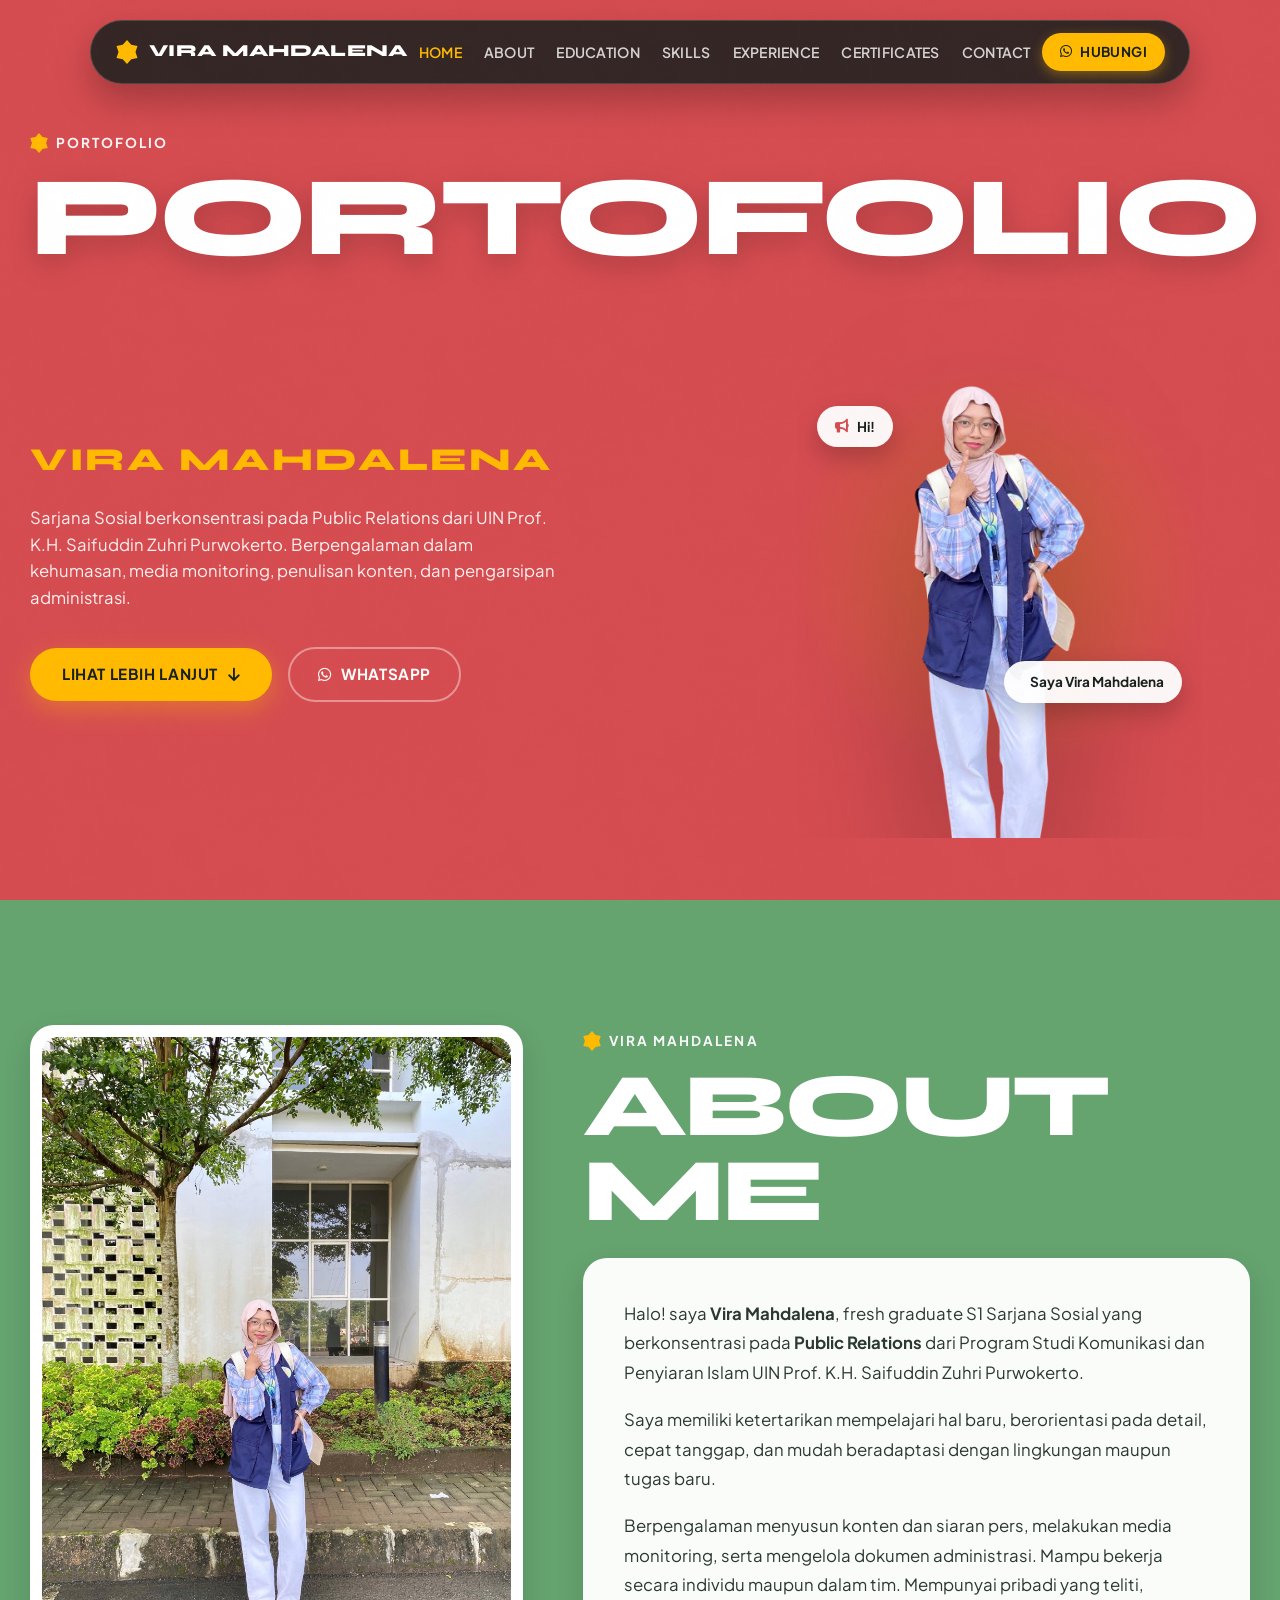
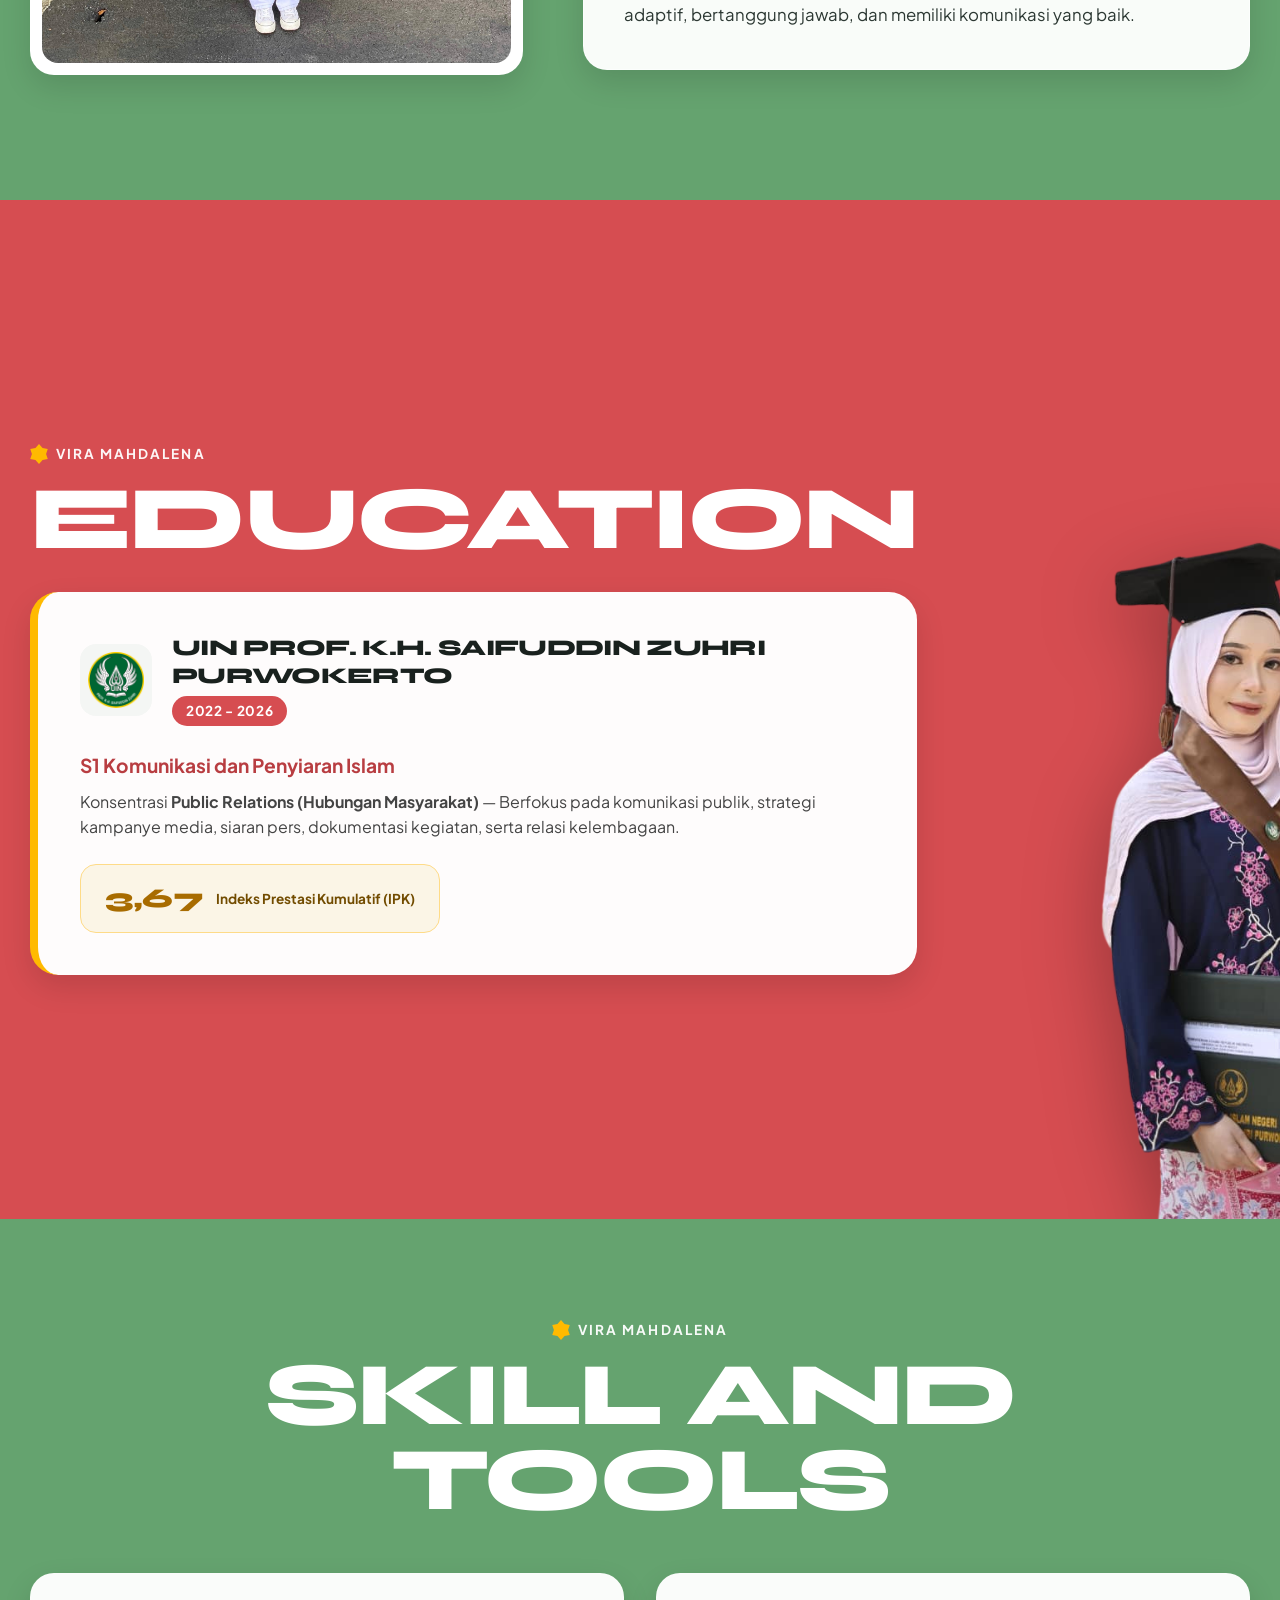
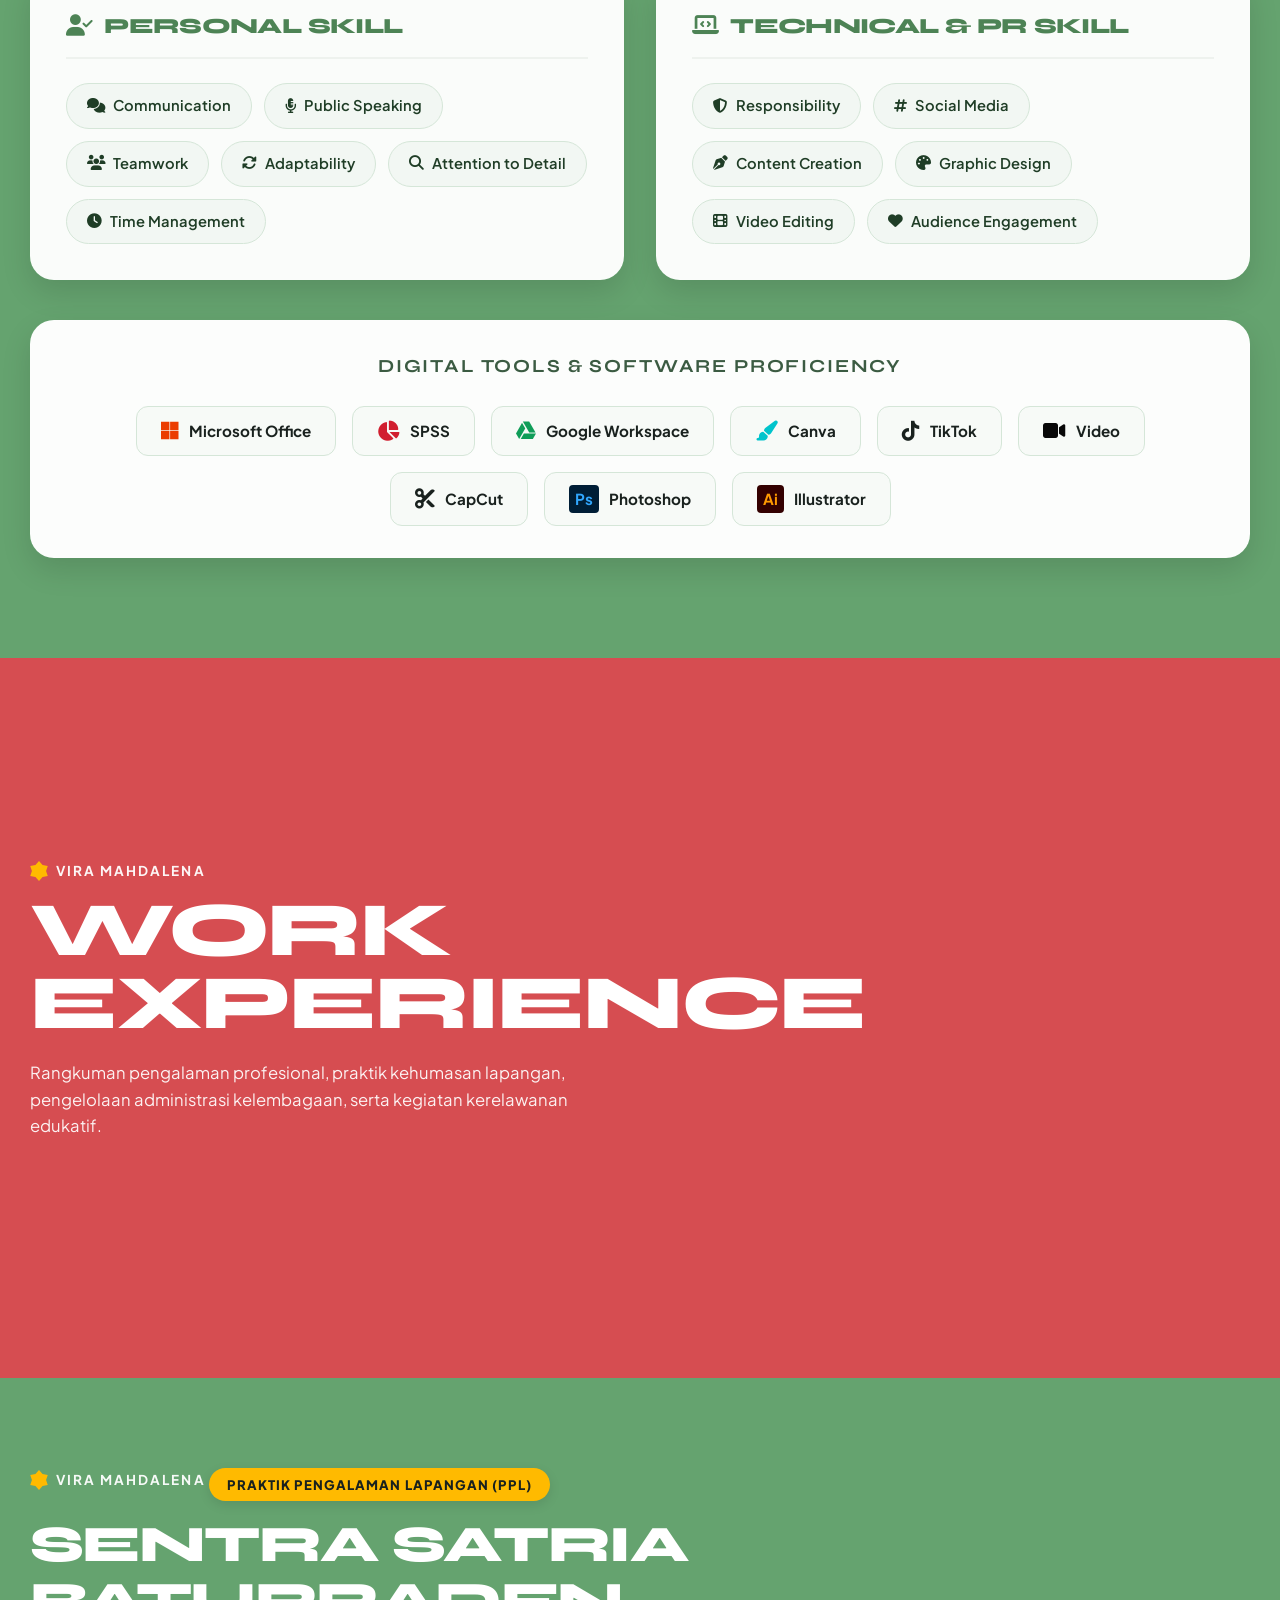
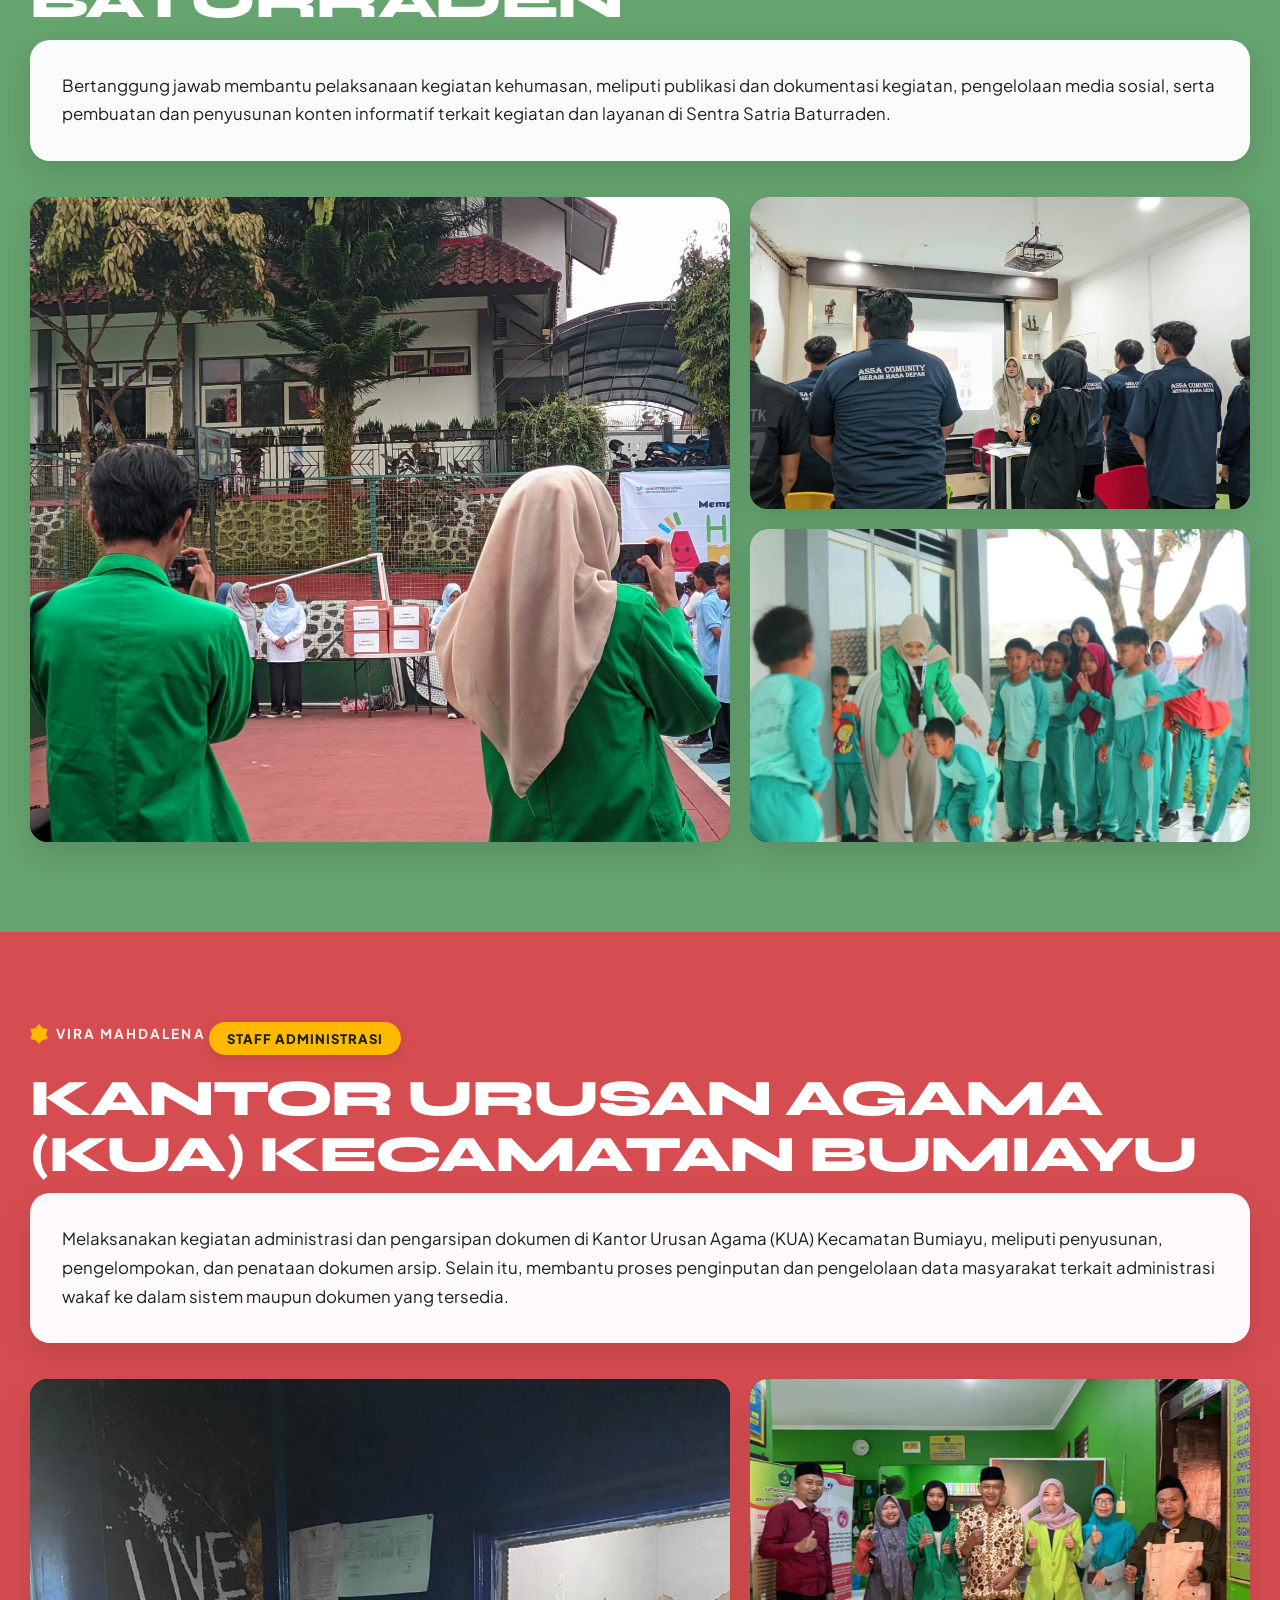
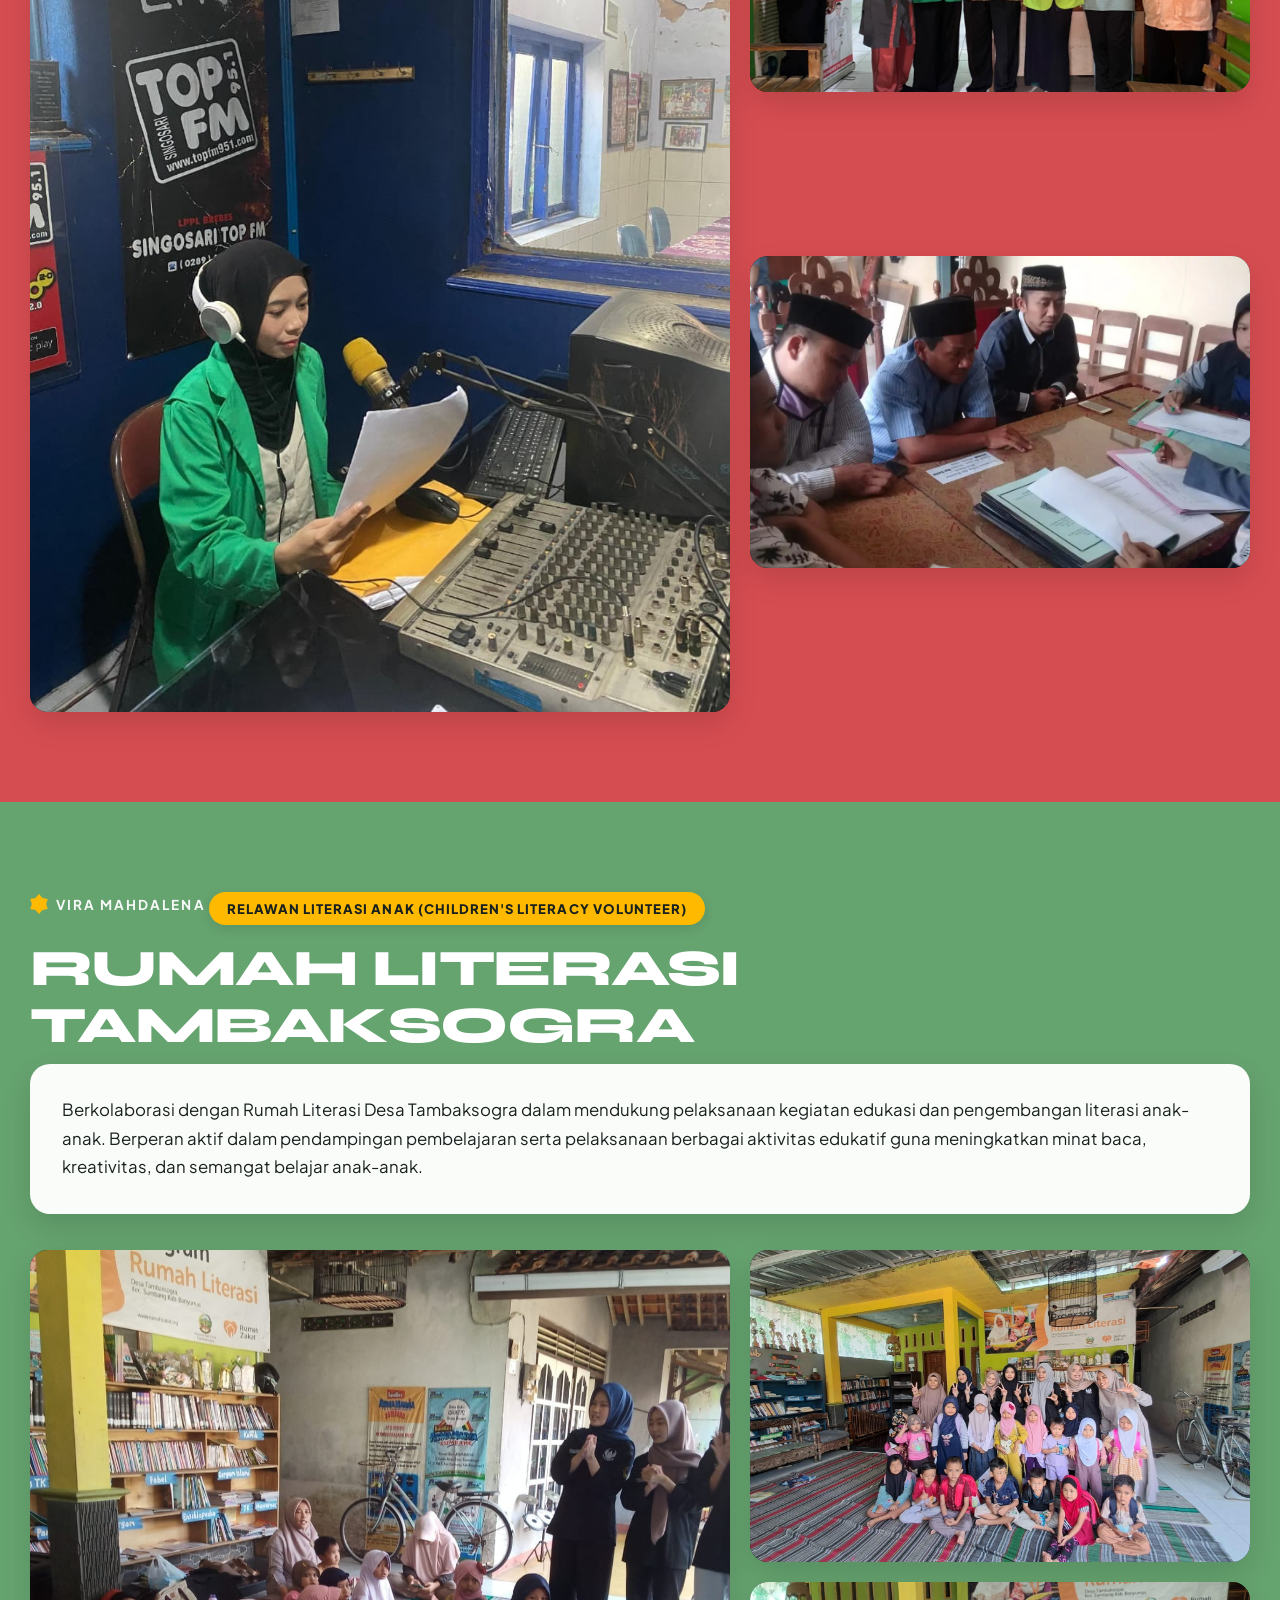
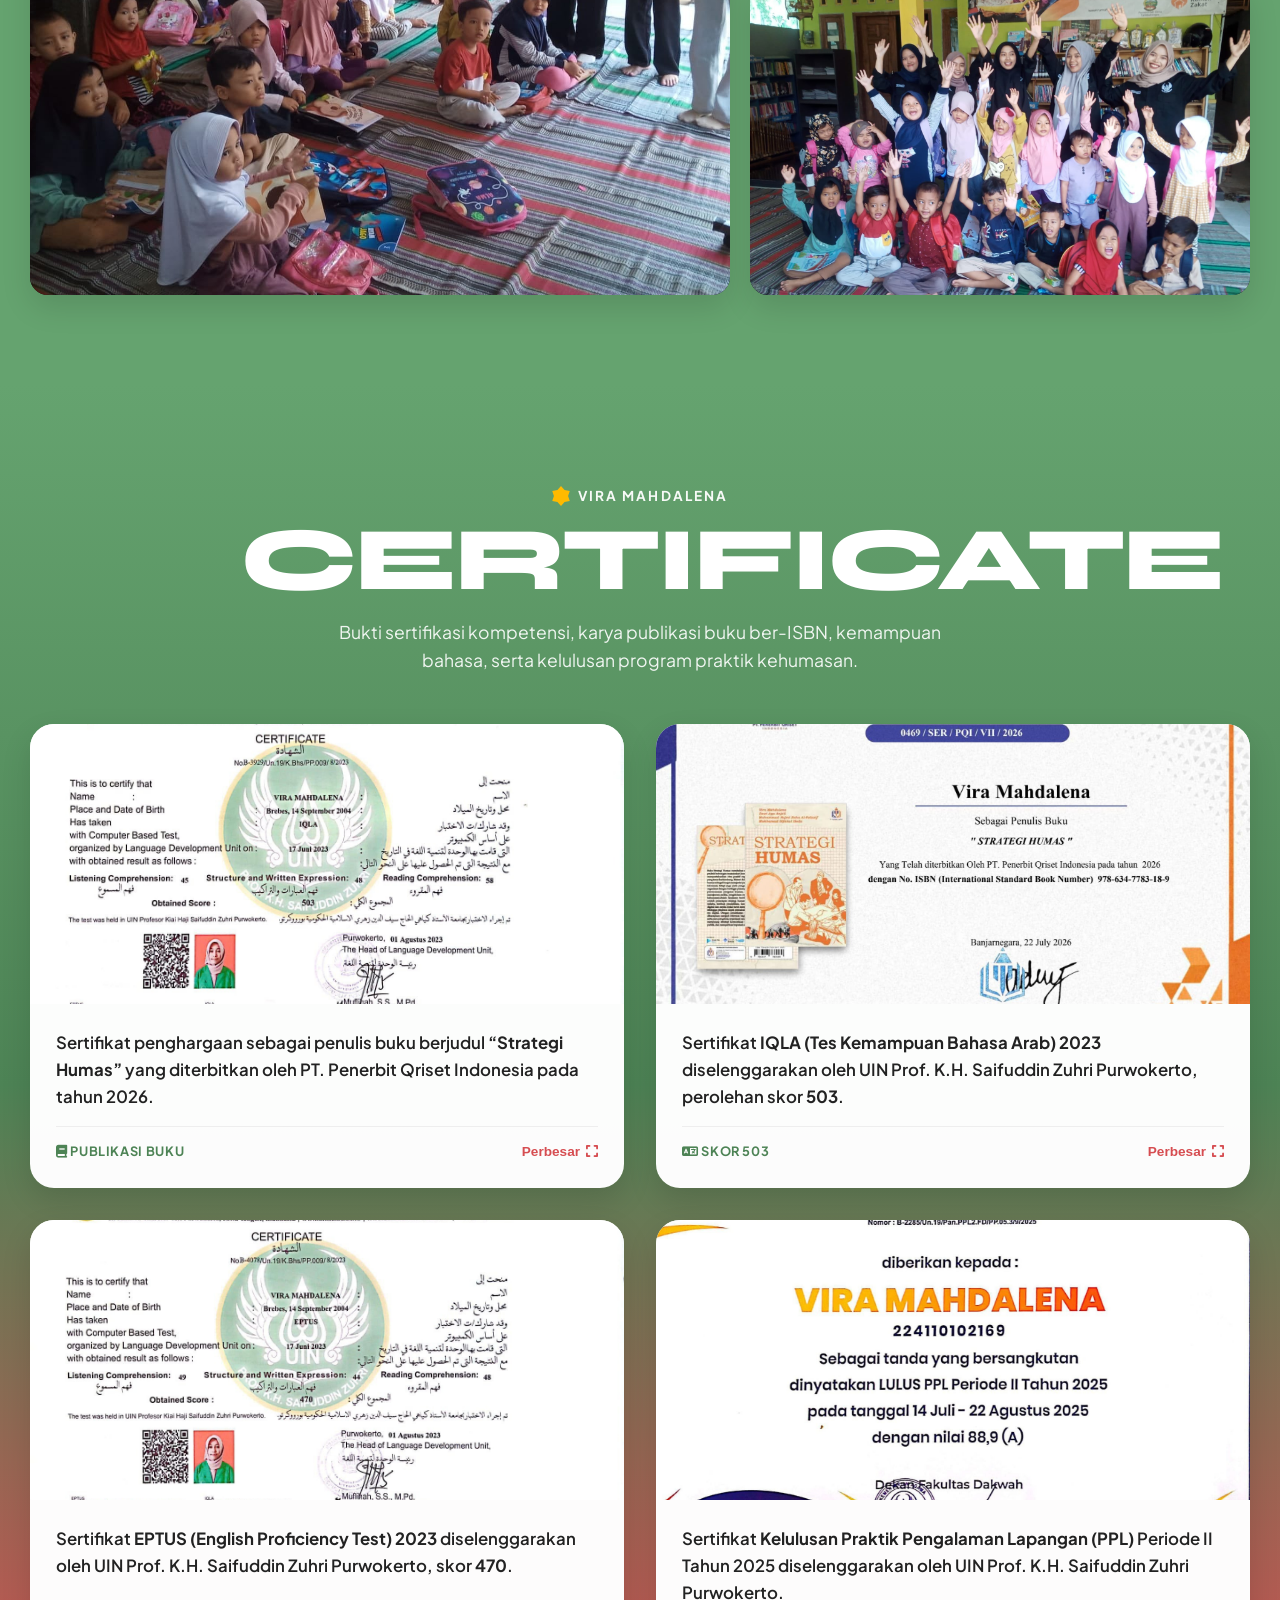
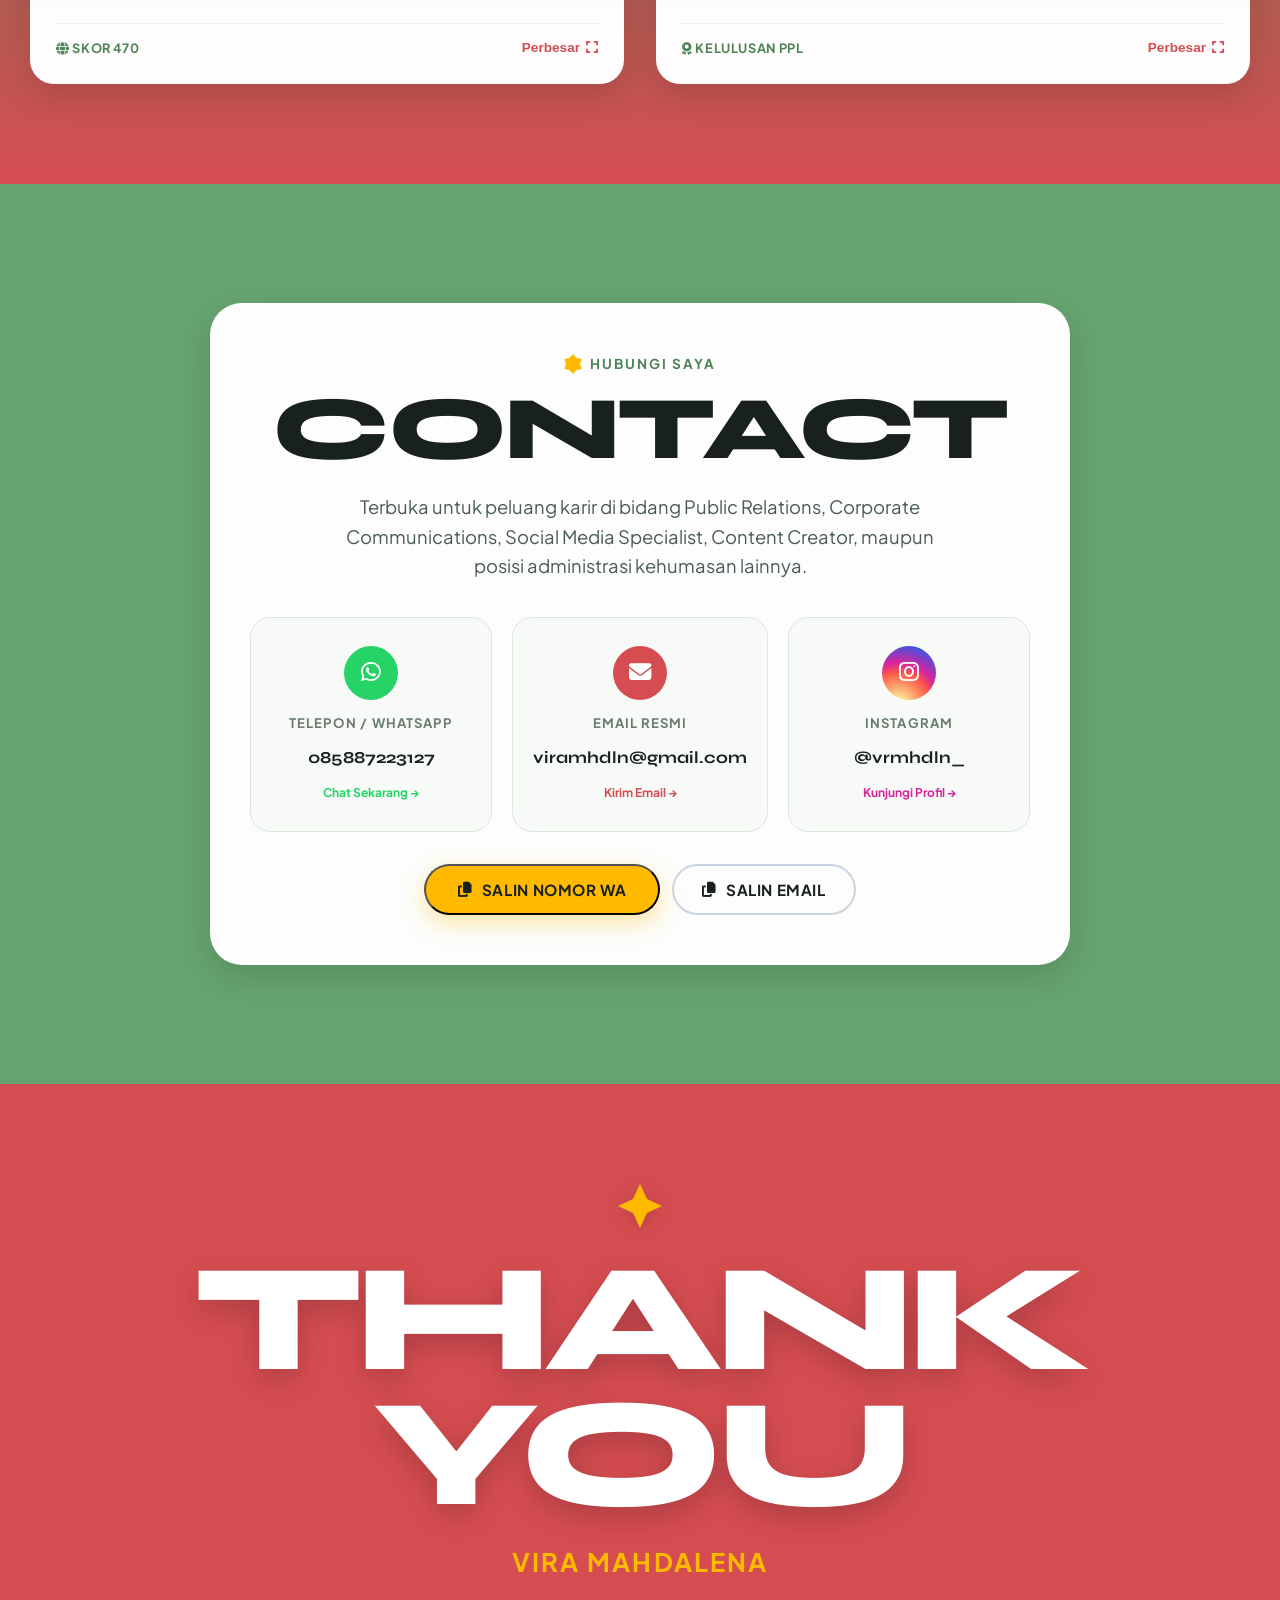
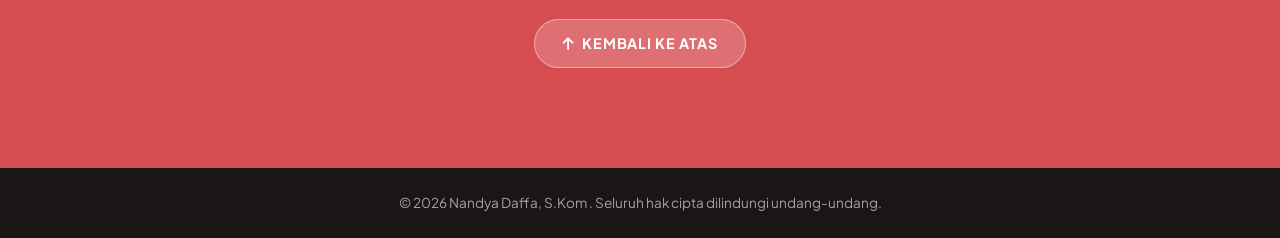
==== commit 67b84213: "Memperbaiki tampilan responsif di HP" ====
--- a/index.html
+++ b/index.html
@@ -80,7 +80,7 @@
 
           <div class="hero-actions">
             <a href="#about" class="btn-primary">
-              <span>Pelajari Lebih Lanjut</span>
+              <span>Lihat Lebih Lanjut</span>
               <i class="fas fa-arrow-down"></i>
             </a>
             <a href="https://wa.me/6285887223127" target="_blank" class="btn-secondary">
--- a/style.css
+++ b/style.css
@@ -401,12 +401,10 @@
 
 .hero-portrait {
   width: 100%;
-  /* Wajib 100% agar pas di dalam kontainer */
   height: 100%;
   object-fit: cover;
   object-position: center 78%;
   transform: scale(1.85);
-  /* Naikkan sedikit dari 1.72 jika ingin lebih besar */
   transform-origin: center 72%;
   filter: drop-shadow(0 20px 40px rgba(0, 0, 0, 0.3));
   position: relative;
@@ -431,8 +429,6 @@
   z-index: 1;
 }
 
-/* Floating Badges */
-/* Tambahkan white-space agar teks tidak turun ke bawah */
 .floating-badge {
   position: absolute;
   background: rgba(255, 255, 255, 0.95);
@@ -448,20 +444,16 @@
   z-index: 3;
   animation: float 4s ease-in-out infinite;
   white-space: nowrap;
-  /* Tambahan wajib agar teks "Saya Vira Mahdalena" tidak terpotong ke bawah */
-}
-
-/* Geser posisi ke dalam agar tidak terpotong bingkai */
+}
+
 .floating-badge.badge-left {
   top: 20%;
   left: 20px;
-  /* Diubah dari -20px menjadi 20px (atau nilai positif lainnya) */
 }
 
 .floating-badge.badge-right {
   bottom: 25%;
   right: 20px;
-  /* Diubah dari -10px menjadi 20px (atau nilai positif lainnya) */
   animation-delay: -2s;
 }
 
@@ -674,37 +666,29 @@
   line-height: 1.3;
 }
 
-/* Menghilangkan bingkai dan memperluas area foto */
 .edu-photo-wrap {
   position: relative;
   text-align: center;
   max-width: 500px;
-  /* Naikkan angka ini (misal 550px atau 600px) agar area foto lebih besar */
   width: 100%;
   height: auto;
   margin: 0 auto;
-
-  /* Kode di bawah ini untuk menghilangkan bingkai */
   border: none;
   box-shadow: none;
   background: transparent;
   overflow: visible;
 }
 
-/* Mengatur foto agar membesar tanpa bingkai */
 .edu-photo {
   width: 200%;
   height: auto;
   display: block;
   margin: 0 auto;
   transform: scale(1.3);
-  /* Naikkan angka ini (misal 1.4 atau 1.5) untuk memperbesar foto (zoom) */
   transition: transform 0.5s ease;
   filter: drop-shadow(0 15px 30px rgba(0, 0, 0, 0.3));
-  /* Memberikan sedikit bayangan langsung pada subjek foto */
-}
-
-/* Efek hover (opsional) */
+}
+
 .edu-photo-wrap:hover .edu-photo {
   transform: scale(1.3);
 }
@@ -809,7 +793,6 @@
   display: block;
 }
 
-/* Desain Grid untuk Tools Manual */
 .tools-items-grid {
   display: flex;
   flex-wrap: wrap;
@@ -837,7 +820,6 @@
   font-size: 1.25rem;
 }
 
-/* Efek saat kursor diarahkan ke kotak tool */
 .tool-item:hover {
   background: var(--color-green);
   color: #fff;
@@ -861,19 +843,15 @@
 .work-intro-grid {
   display: grid;
   grid-template-columns: 1fr;
-  /* Mengubah dari dua kolom (1.2fr 0.8fr) menjadi satu kolom penuh */
   align-items: center;
 }
 
 .work-intro-title {
   font-size: clamp(2.5rem, 6vw, 5rem);
-  /* Angka 9vw dan 8.5rem dikecilkan agar tidak kepanjangan */
   line-height: 0.95;
-  /* Sedikit direnggangkan agar baris atas dan bawah tidak terlalu menempel */
   color: var(--color-white);
   margin-bottom: 20px;
   overflow-wrap: break-word;
-  /* Mencegah teks bablas keluar dari batas kontainernya */
 }
 
 .work-intro-image-wrap {
@@ -1367,12 +1345,13 @@
 }
 
 /* ========================================================
-   RESPONSIVE DESIGN (TABLET & MOBILE)
+   RESPONSIVE DESIGN (TABLET & MOBILE FIXES)
    ======================================================== */
+
+/* TABLET (Max 1024px) */
 @media (max-width: 1024px) {
   .hero-top-banner {
     text-align: center;
-    margin-bottom: 24px;
   }
 
   .hero-top-banner .tag-badge {
@@ -1381,12 +1360,12 @@
 
   .hero-main-title {
     text-align: center;
-    font-size: clamp(2.4rem, 8.5vw, 5.5rem);
   }
 
   .hero-content {
     grid-template-columns: 1fr;
     text-align: center;
+    gap: 30px;
   }
 
   .hero-headline-wrap {
@@ -1400,22 +1379,14 @@
   }
 
   .about-grid,
-  .education-grid,
-  .work-intro-grid {
+  .education-grid {
     grid-template-columns: 1fr;
     gap: 40px;
   }
 
-  .about-image-card {
-    max-width: 440px;
-    margin: 0 auto;
-  }
-
-  .skills-grid {
-    grid-template-columns: 1fr;
-  }
-
-  .gallery-grid {
+  .skills-grid,
+  .gallery-grid,
+  .certs-grid {
     grid-template-columns: 1fr;
   }
 
@@ -1423,32 +1394,52 @@
     grid-template-columns: 1fr 1fr;
     grid-template-rows: 1fr;
   }
-
-  .certs-grid {
-    grid-template-columns: 1fr;
-  }
-}
-
+}
+
+/* SMARTPHONE (Max 768px) */
 @media (max-width: 768px) {
-  .hero-main-title {
-    font-size: clamp(2rem, 9.5vw, 3.8rem);
-  }
-
+
+  /* FIX 1: Semua Judul raksasa dikecilkan ukurannya agar tidak mendesak layar */
+  .hero-main-title,
+  .about-title,
+  .education-title,
+  .section-title-large,
+  .work-intro-title,
+  .thankyou-title {
+    font-size: clamp(1.8rem, 11vw, 2.5rem) !important;
+    word-break: break-word;
+    width: 100%;
+  }
+
+  .hero-subdesc {
+    font-size: 0.95rem;
+    text-align: center;
+    padding: 0 10px;
+  }
+
+  /* FIX 2: Memastikan Container Gambar proporsional */
   .hero-image-wrap {
-    height: 420px;
-    max-width: 340px;
-  }
-
-  .edu-photo-wrap {
-    height: 440px;
-    max-width: 340px;
+    height: auto;
+    aspect-ratio: 4/5;
+    max-height: 400px;
+    width: 100%;
+    margin-top: 20px;
   }
 
   .work-intro-image-wrap {
-    height: 420px;
-    max-width: 340px;
-  }
-
+    height: auto;
+    aspect-ratio: 4/5;
+    max-height: 380px;
+  }
+
+  /* Badge tidak keluar jalur */
+  .floating-badge {
+    padding: 8px 12px;
+    font-size: 0.75rem;
+    white-space: normal;
+  }
+
+  /* Navigasi */
   .navbar {
     padding: 10px 18px;
     width: calc(100% - 24px);
@@ -1461,13 +1452,9 @@
     left: 12px;
     right: 12px;
     background: rgba(22, 28, 25, 0.98);
-    backdrop-filter: blur(16px);
     border-radius: 20px;
     padding: 24px;
     flex-direction: column;
-    gap: 16px;
-    border: 1px solid rgba(255, 255, 255, 0.15);
-    box-shadow: 0 16px 36px rgba(0, 0, 0, 0.4);
     display: none;
   }
 
@@ -1483,8 +1470,9 @@
     display: block;
   }
 
+  /* FIX 3: Ruang padding diperkecil agar konten/kartu punya ruang lebih lebar di HP */
   .section {
-    padding: 70px 20px;
+    padding: 60px 15px;
   }
 
   .about-card,
@@ -1492,19 +1480,63 @@
   .skill-card,
   .tools-banner,
   .contact-card-main {
-    padding: 26px 20px;
-  }
-
-  .about-highlights {
-    grid-template-columns: 1fr;
-    gap: 10px;
-  }
-
-  .contact-channels-grid {
-    grid-template-columns: 1fr;
-  }
-
+    padding: 24px 16px;
+  }
+
+  /* Grid di HP Menjadi 1 Kolom */
+  .contact-channels-grid,
   .gallery-sub-grid {
     grid-template-columns: 1fr;
   }
+
+  .tools-items-grid {
+    gap: 8px;
+  }
+
+  .tool-item {
+    flex: 1 1 calc(50% - 10px);
+    justify-content: center;
+    font-size: 0.85rem;
+    padding: 8px 12px;
+    text-align: center;
+  }
+}
+
+/* SMARTPHONE KECIL (Max 480px) */
+@media (max-width: 480px) {
+  .hero-actions {
+    flex-direction: column;
+    width: 100%;
+  }
+
+  .btn-primary,
+  .btn-secondary {
+    width: 100%;
+    justify-content: center;
+  }
+
+  .edu-header {
+    flex-direction: column;
+    text-align: center;
+    gap: 10px;
+  }
+}
+
+/* --- PERBAIKAN FINAL TEKS JUDUL TERPOTONG DI HP --- */
+@media (max-width: 768px) {
+
+  .hero-main-title,
+  .about-title,
+  .education-title,
+  .section-title-large,
+  .thankyou-title,
+  .work-intro-title {
+    font-size: 12vw !important;
+    white-space: normal !important;
+    letter-spacing: 0px !important;
+    word-break: break-word !important;
+    width: 100% !important;
+    text-align: center !important;
+    padding: 0 10px !important;
+  }
 }
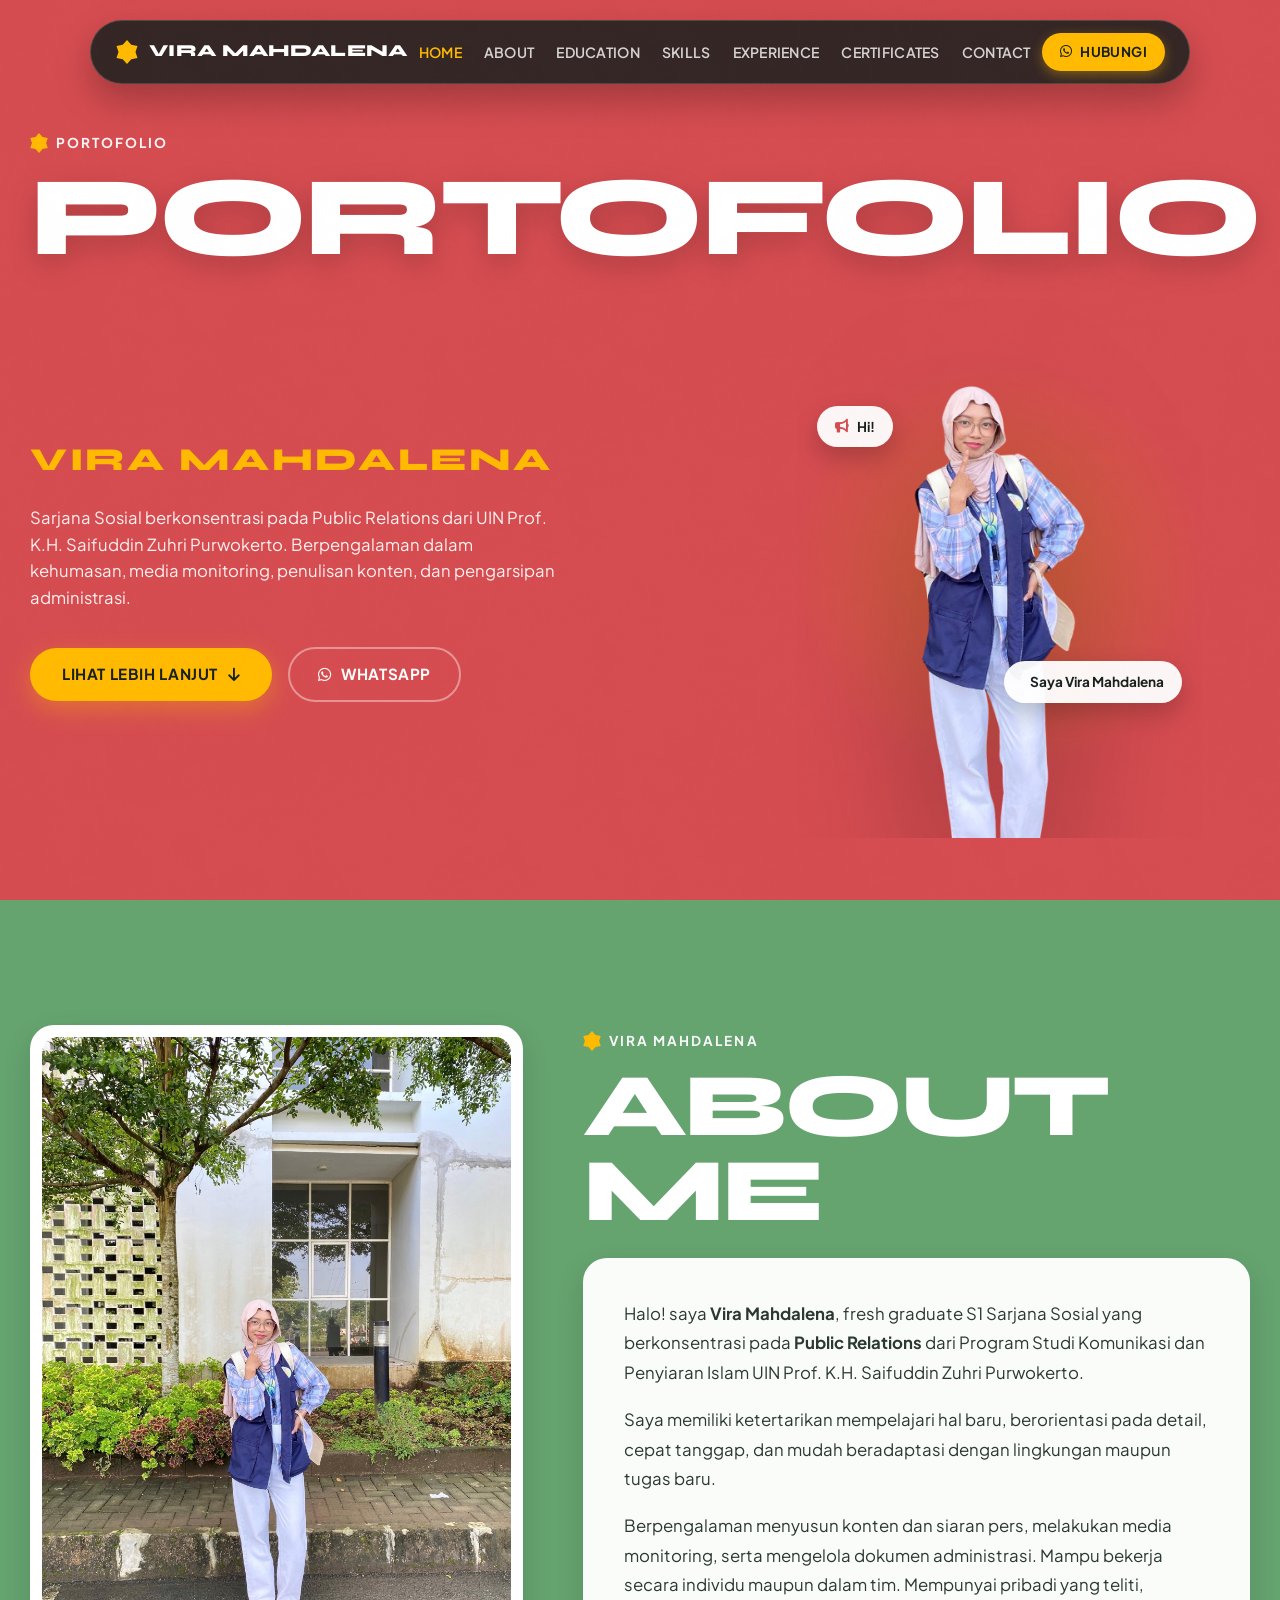
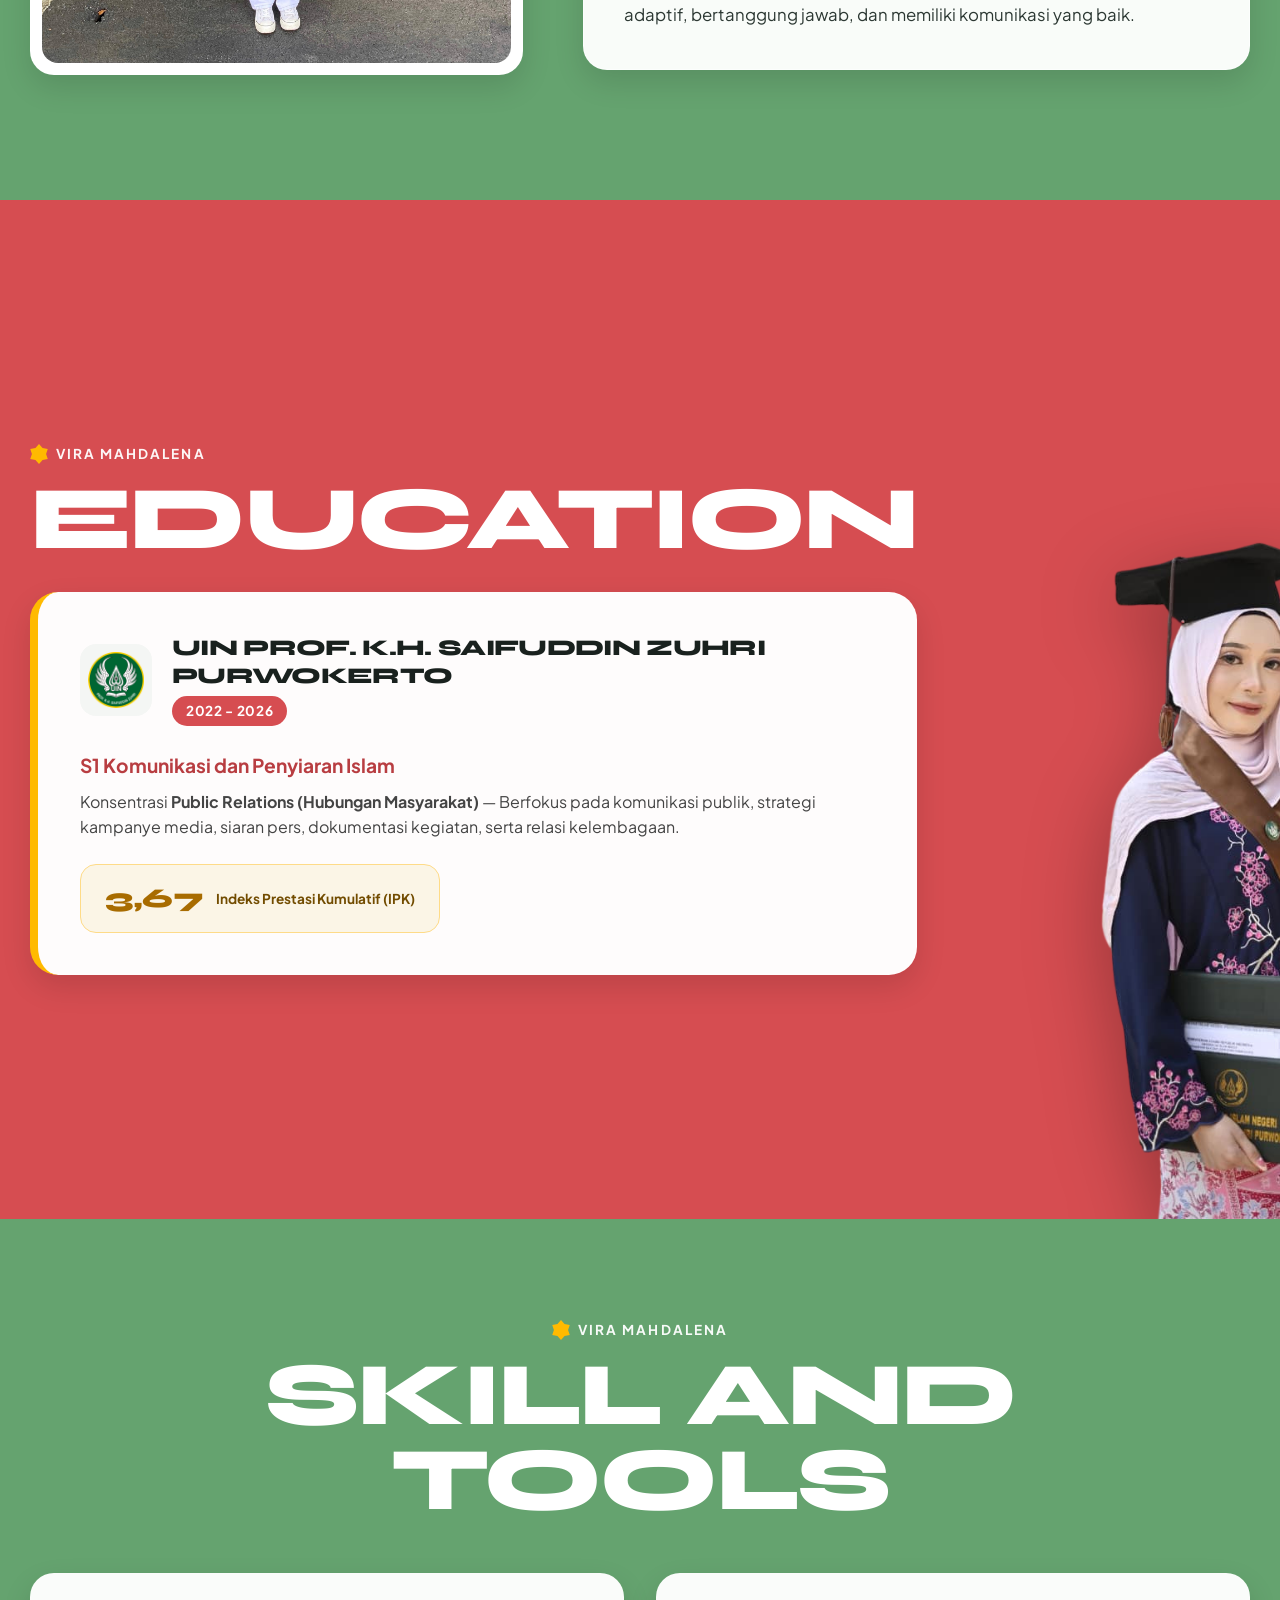
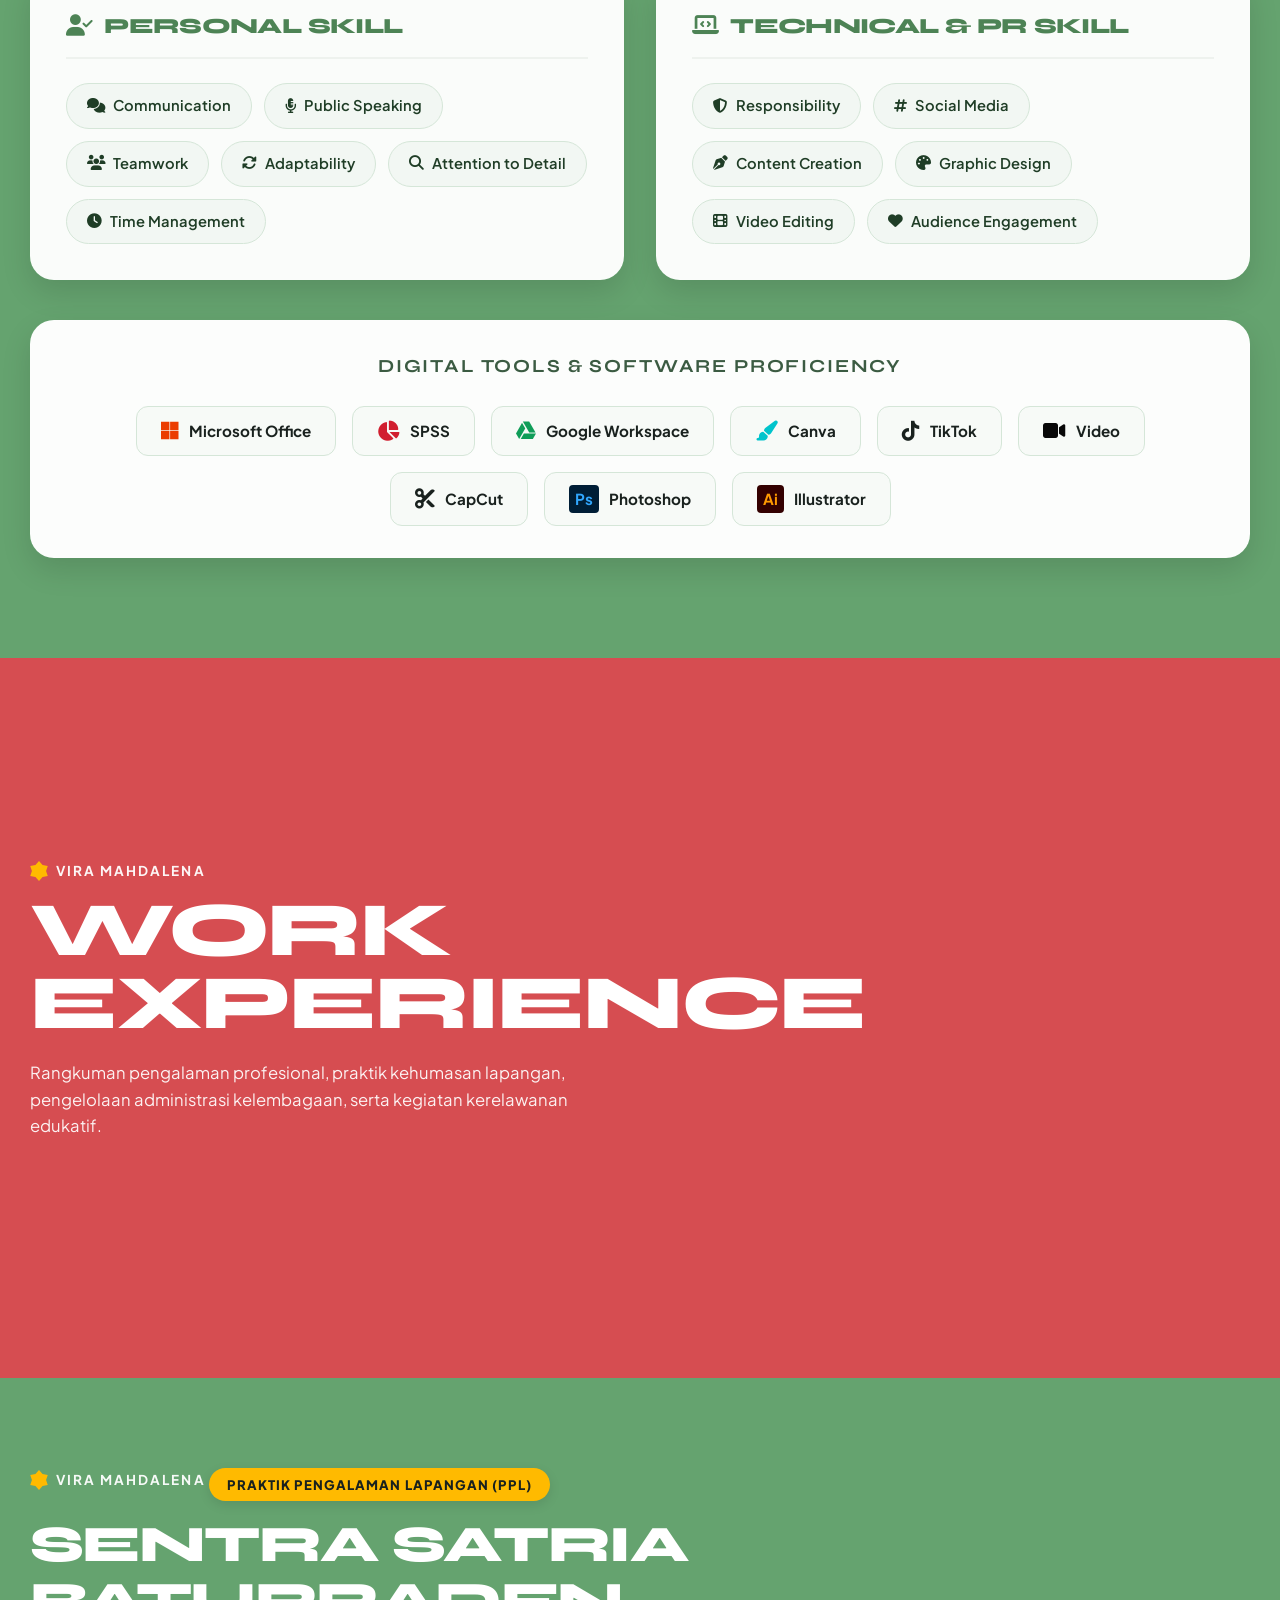
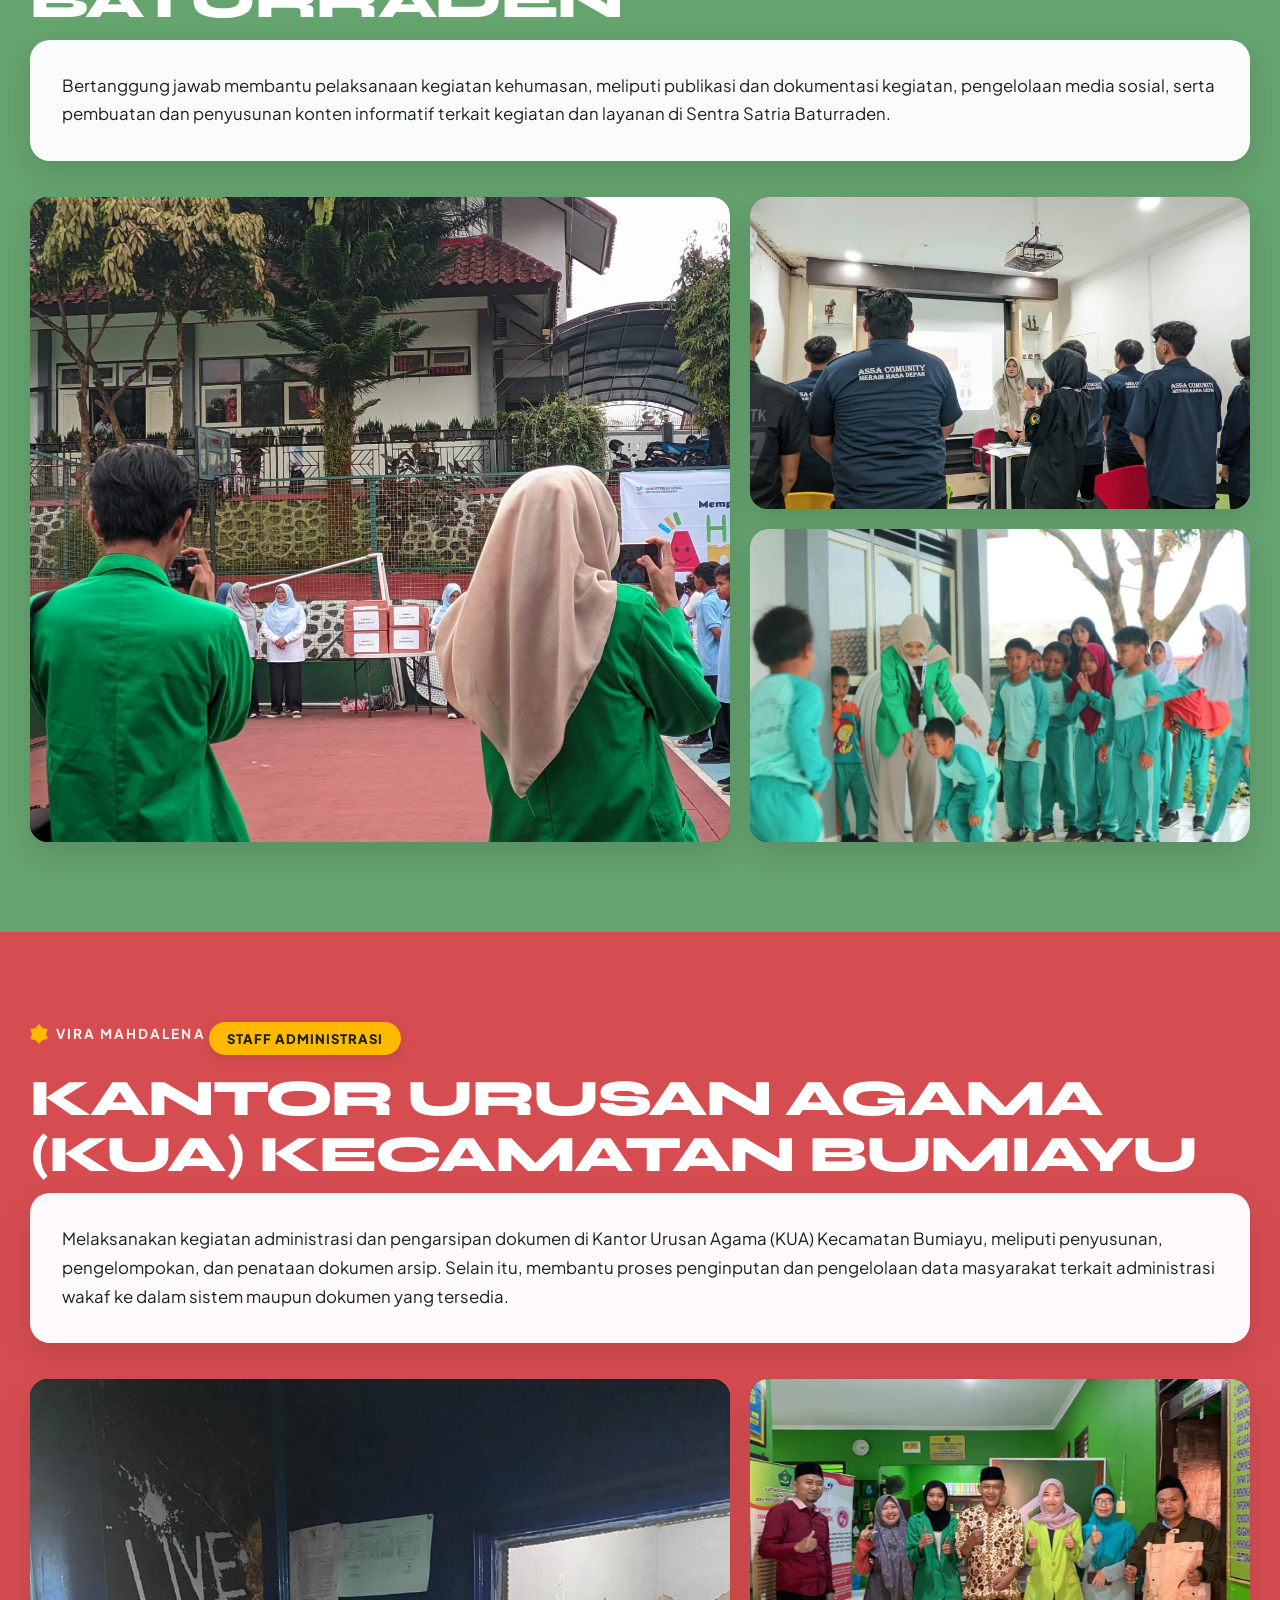
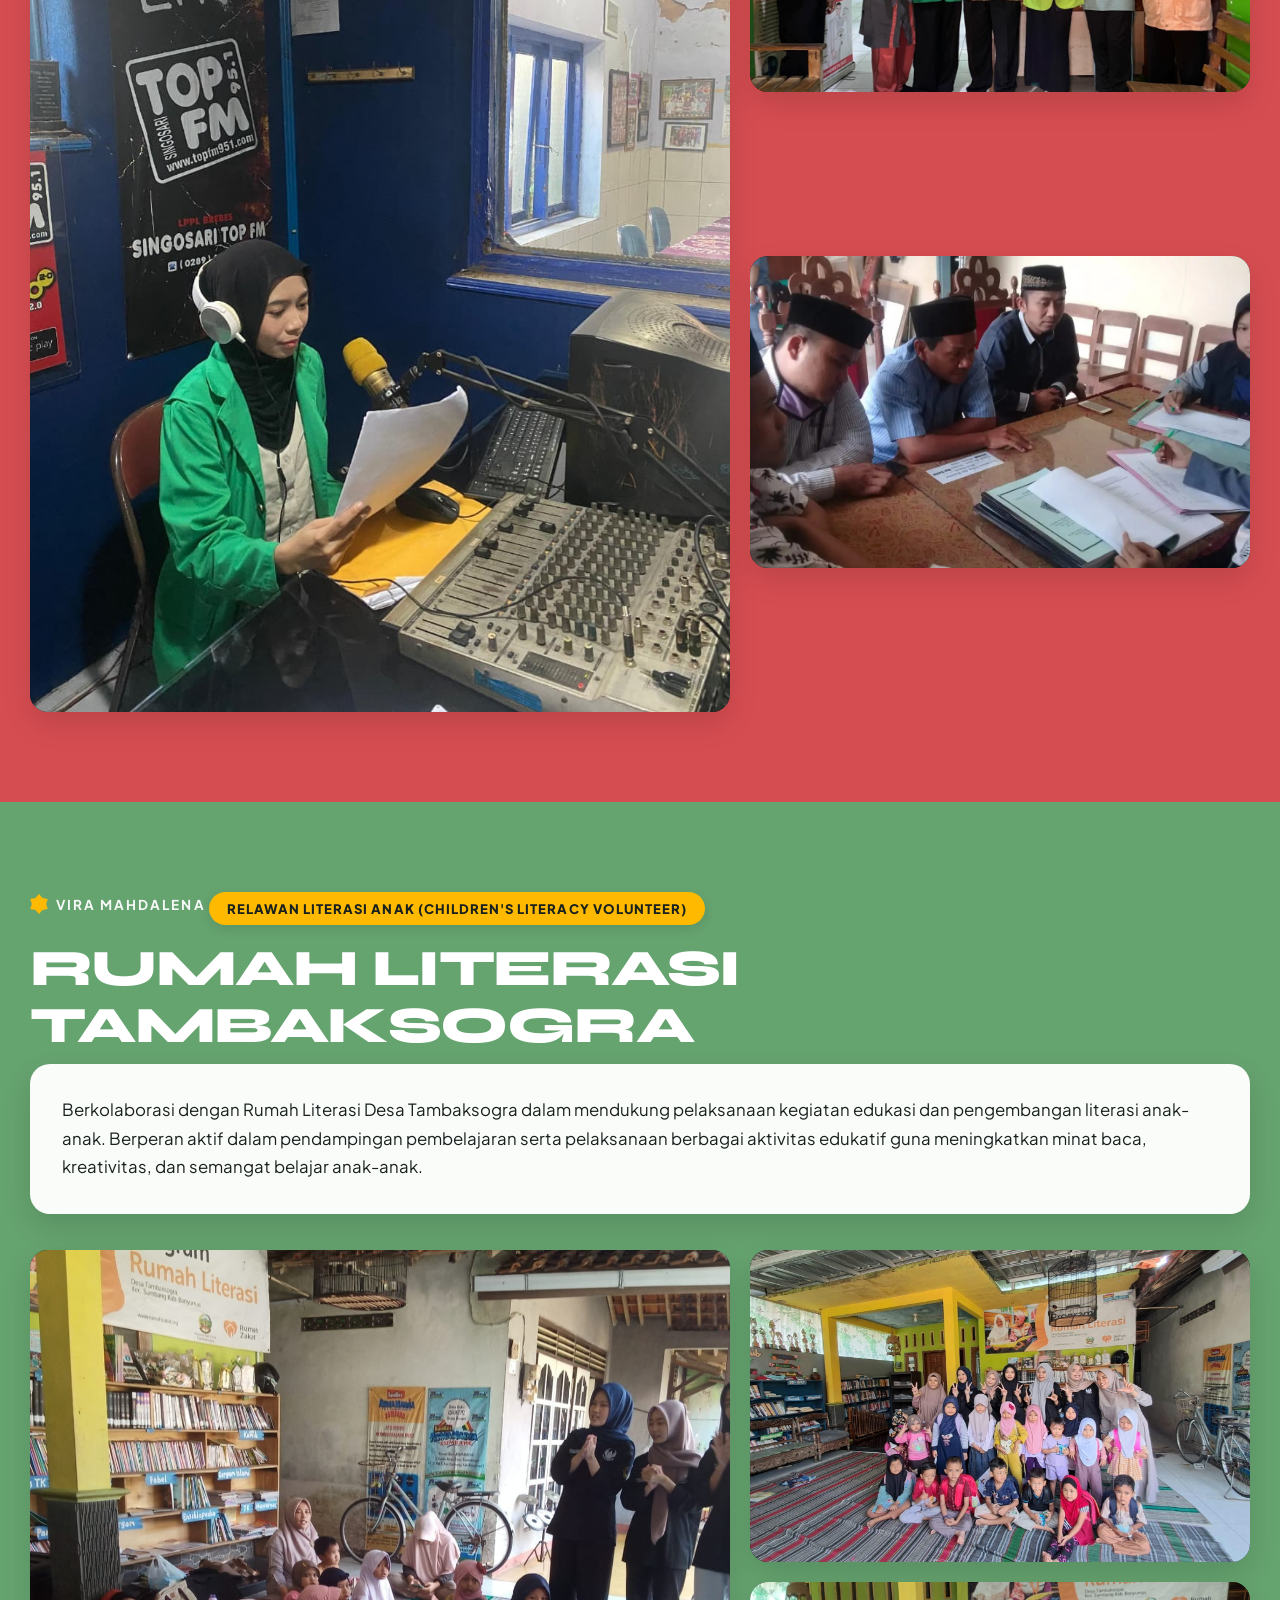
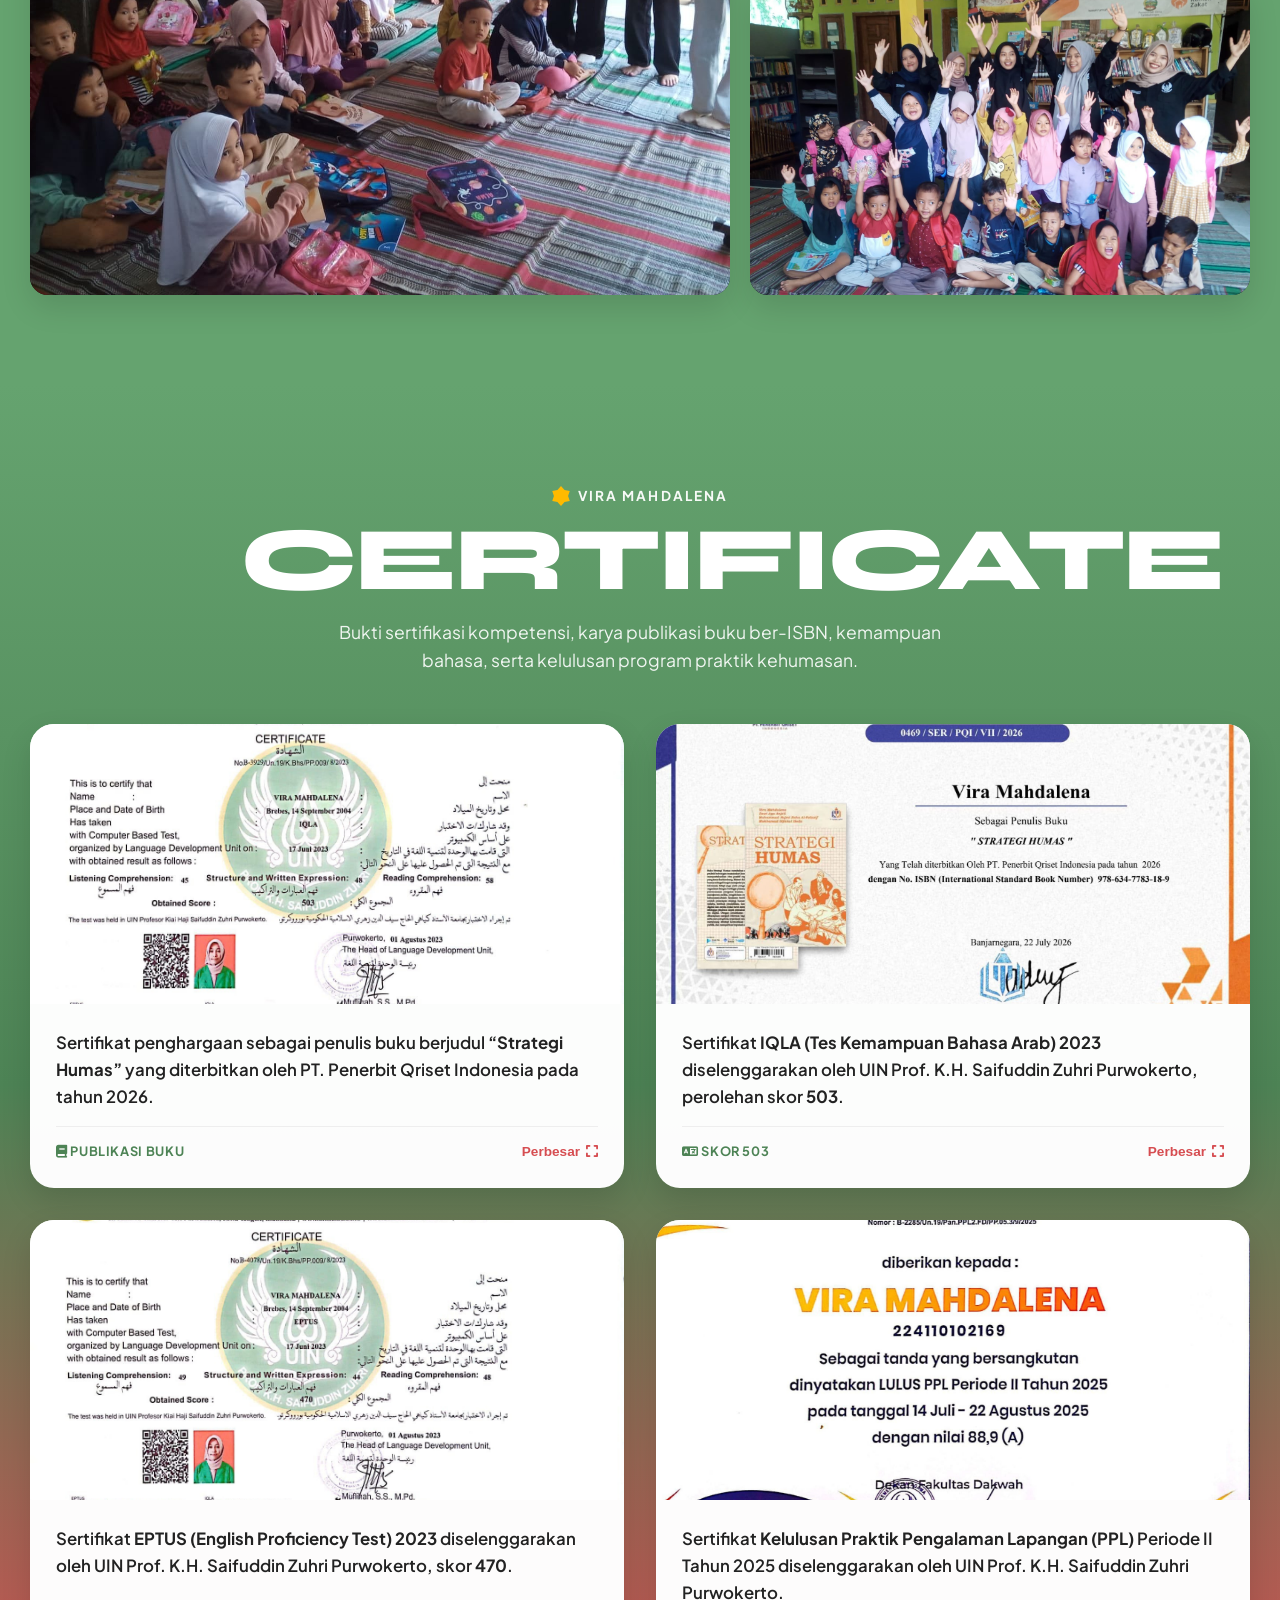
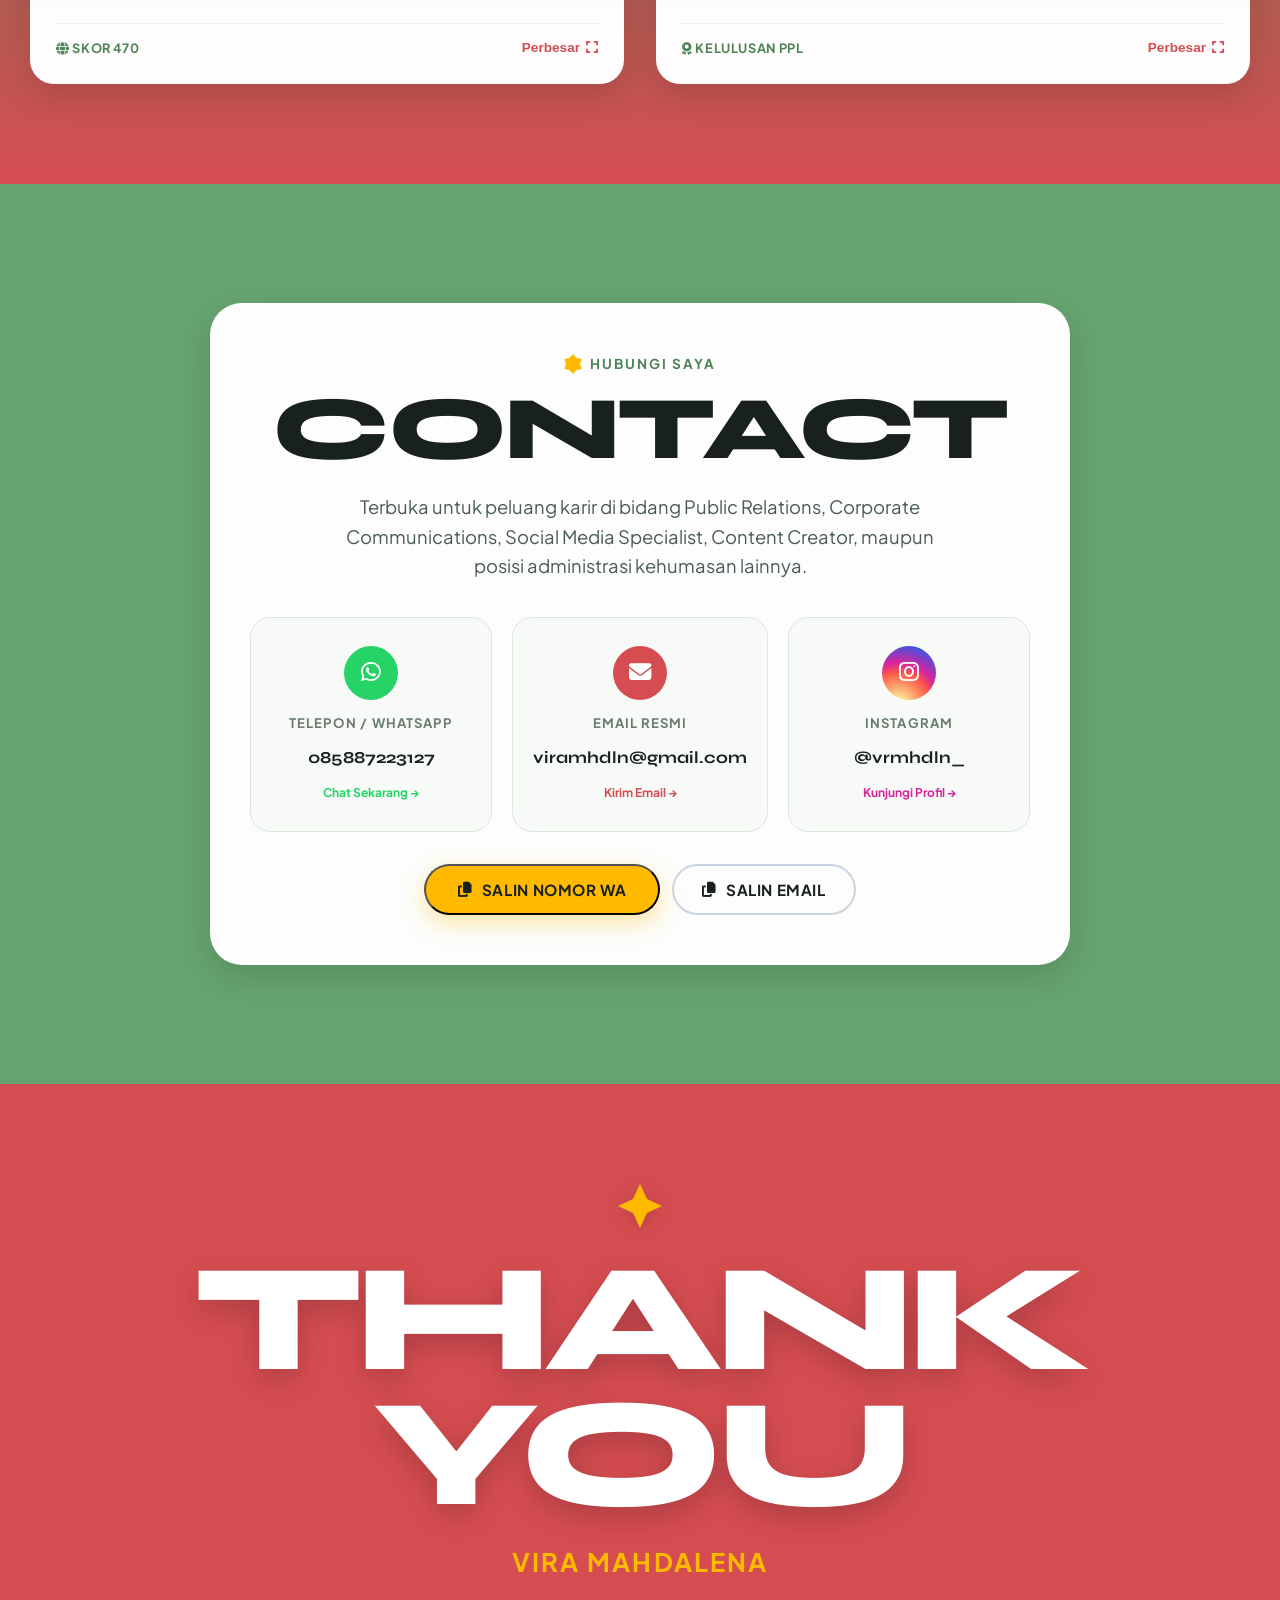
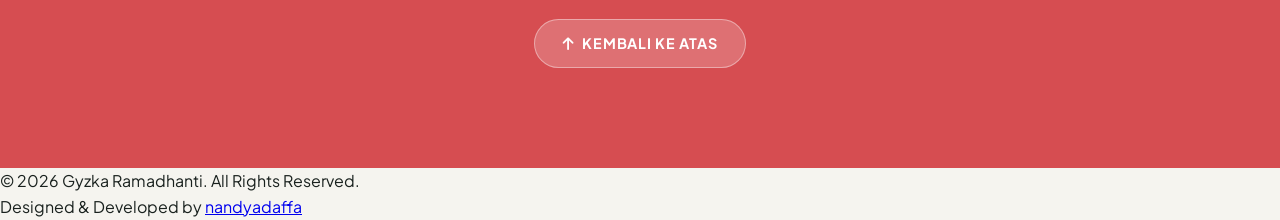
==== commit f9e490da: "Update index.html" ====
--- a/index.html
+++ b/index.html
@@ -581,9 +581,12 @@
   </section>
 
   <!-- Footer -->
-  <footer class="site-footer">
-    <p>&copy; 2026 Nandya Daffa, S.Kom . Seluruh hak cipta dilindungi undang-undang.</p>
-  </footer>
+  </footer><footer class="footer">
+        <div class="footer-content">
+            <p>&copy; 2026 Gyzka Ramadhanti. All Rights Reserved.</p>
+            <p class="footer-subtext">Designed & Developed by <a href="#home">nandyadaffa</a></p>
+        </div>
+    </footer>
 
   <!-- Lightbox Modal for Certificates & Images -->
   <div class="lightbox-modal" id="lightboxModal" role="dialog" aria-modal="true">
@@ -604,4 +607,4 @@
   <script src="script.js"></script>
 </body>
 
-</html>+</html>
--- a/style.css
+++ b/style.css
@@ -1539,4 +1539,27 @@
     text-align: center !important;
     padding: 0 10px !important;
   }
+}
+
+/* --- PERBAIKAN FOTO EDUCATION TERPOTONG DI HP --- */
+@media (max-width: 768px) {
+  .edu-photo-wrap {
+    width: 100% !important;
+    max-width: 100% !important;
+    height: auto !important;
+    margin: 20px auto 0 !important;
+    text-align: center !important;
+    overflow: hidden !important;
+  }
+
+  .edu-photo {
+    width: 100% !important;
+    max-width: 320px !important;
+    /* Membatasi lebar maksimal agar pas di tengah */
+    height: auto !important;
+    transform: scale(1) !important;
+    /* Mematikan efek zoom paksa */
+    margin: 0 auto !important;
+    display: block !important;
+  }
 }
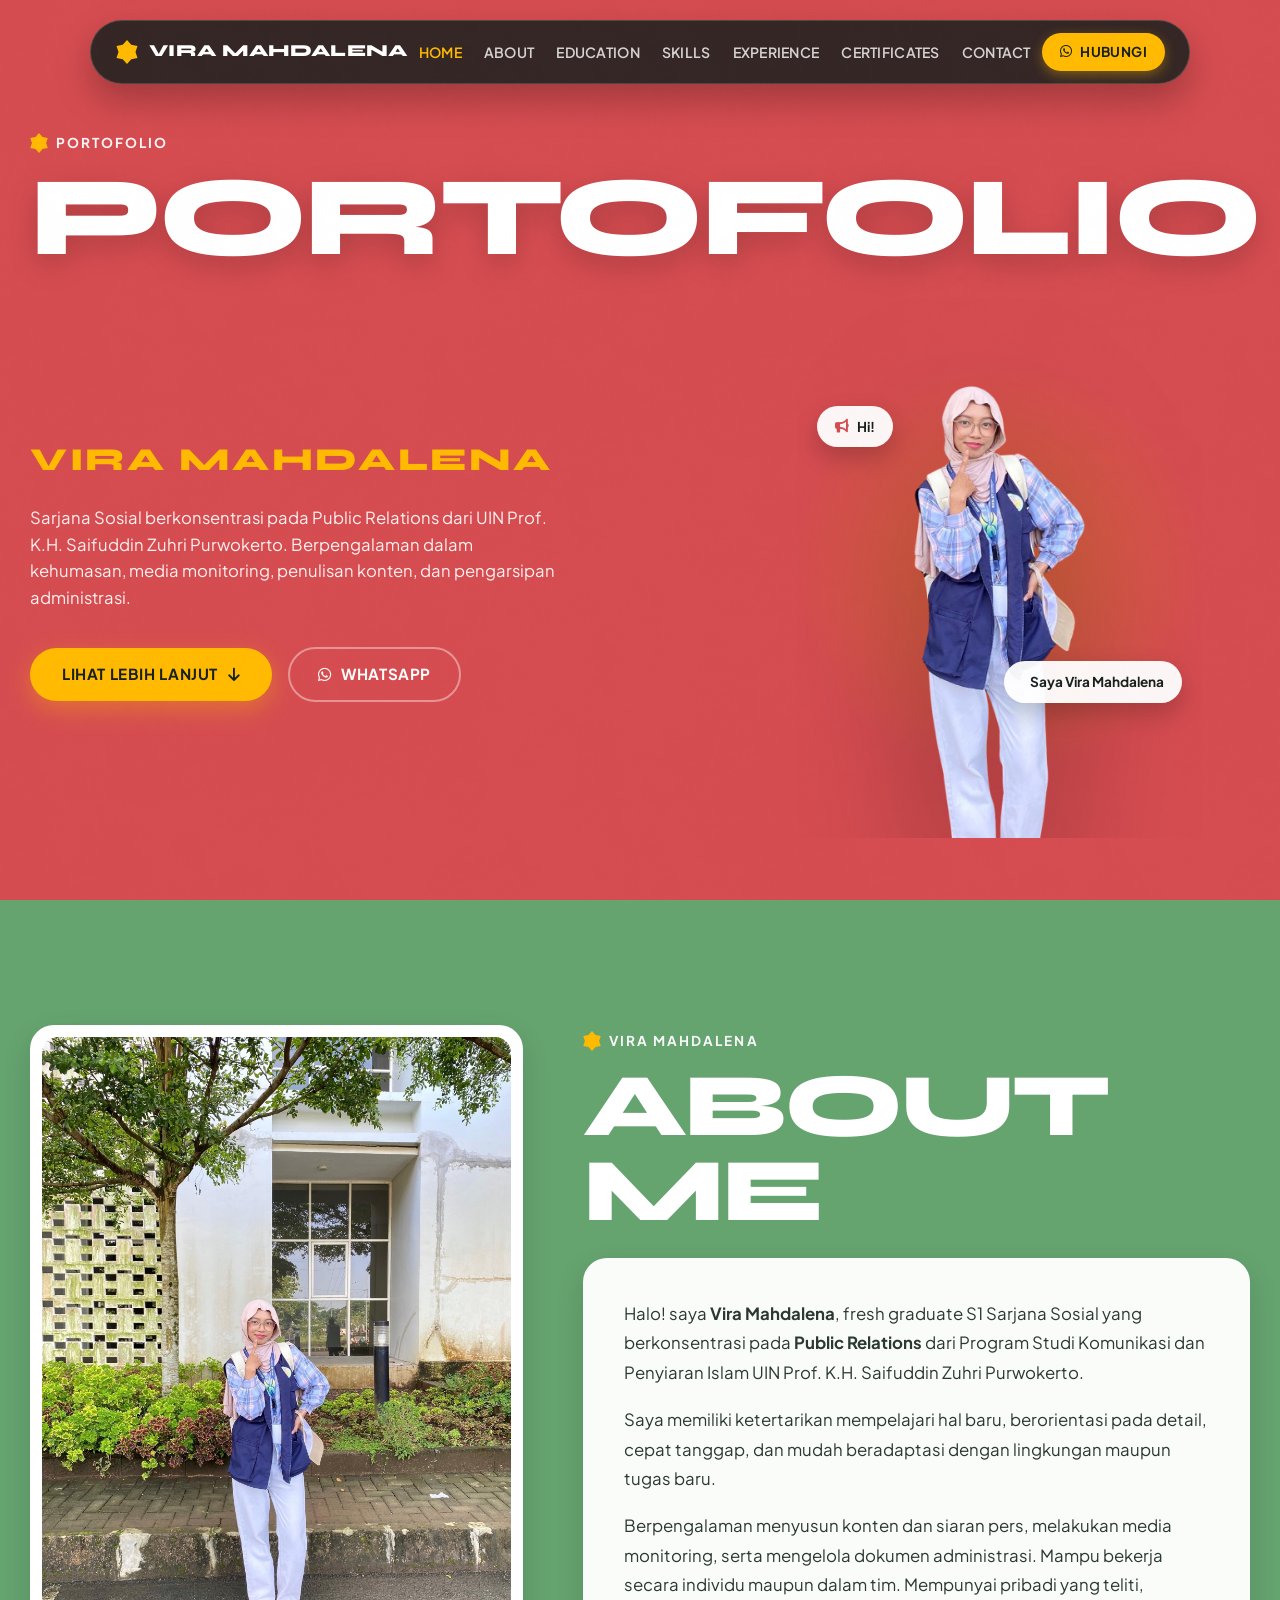
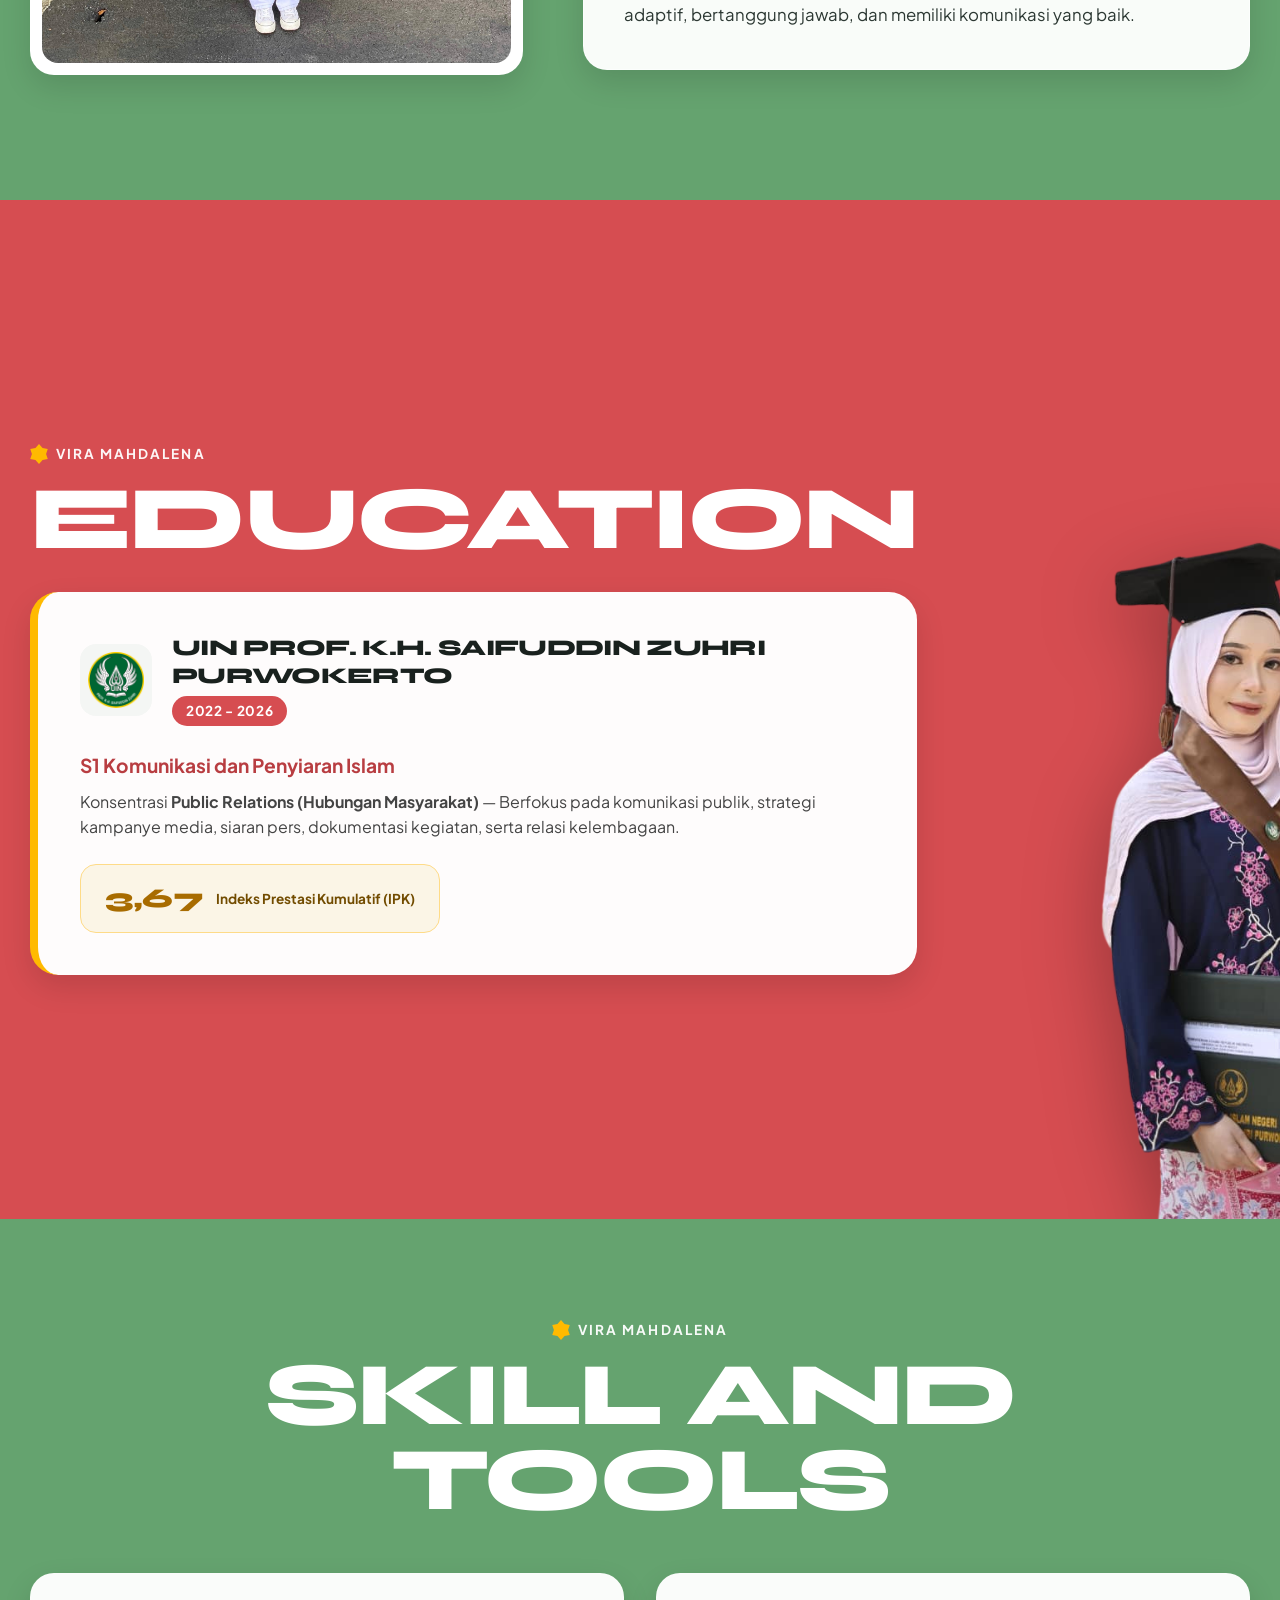
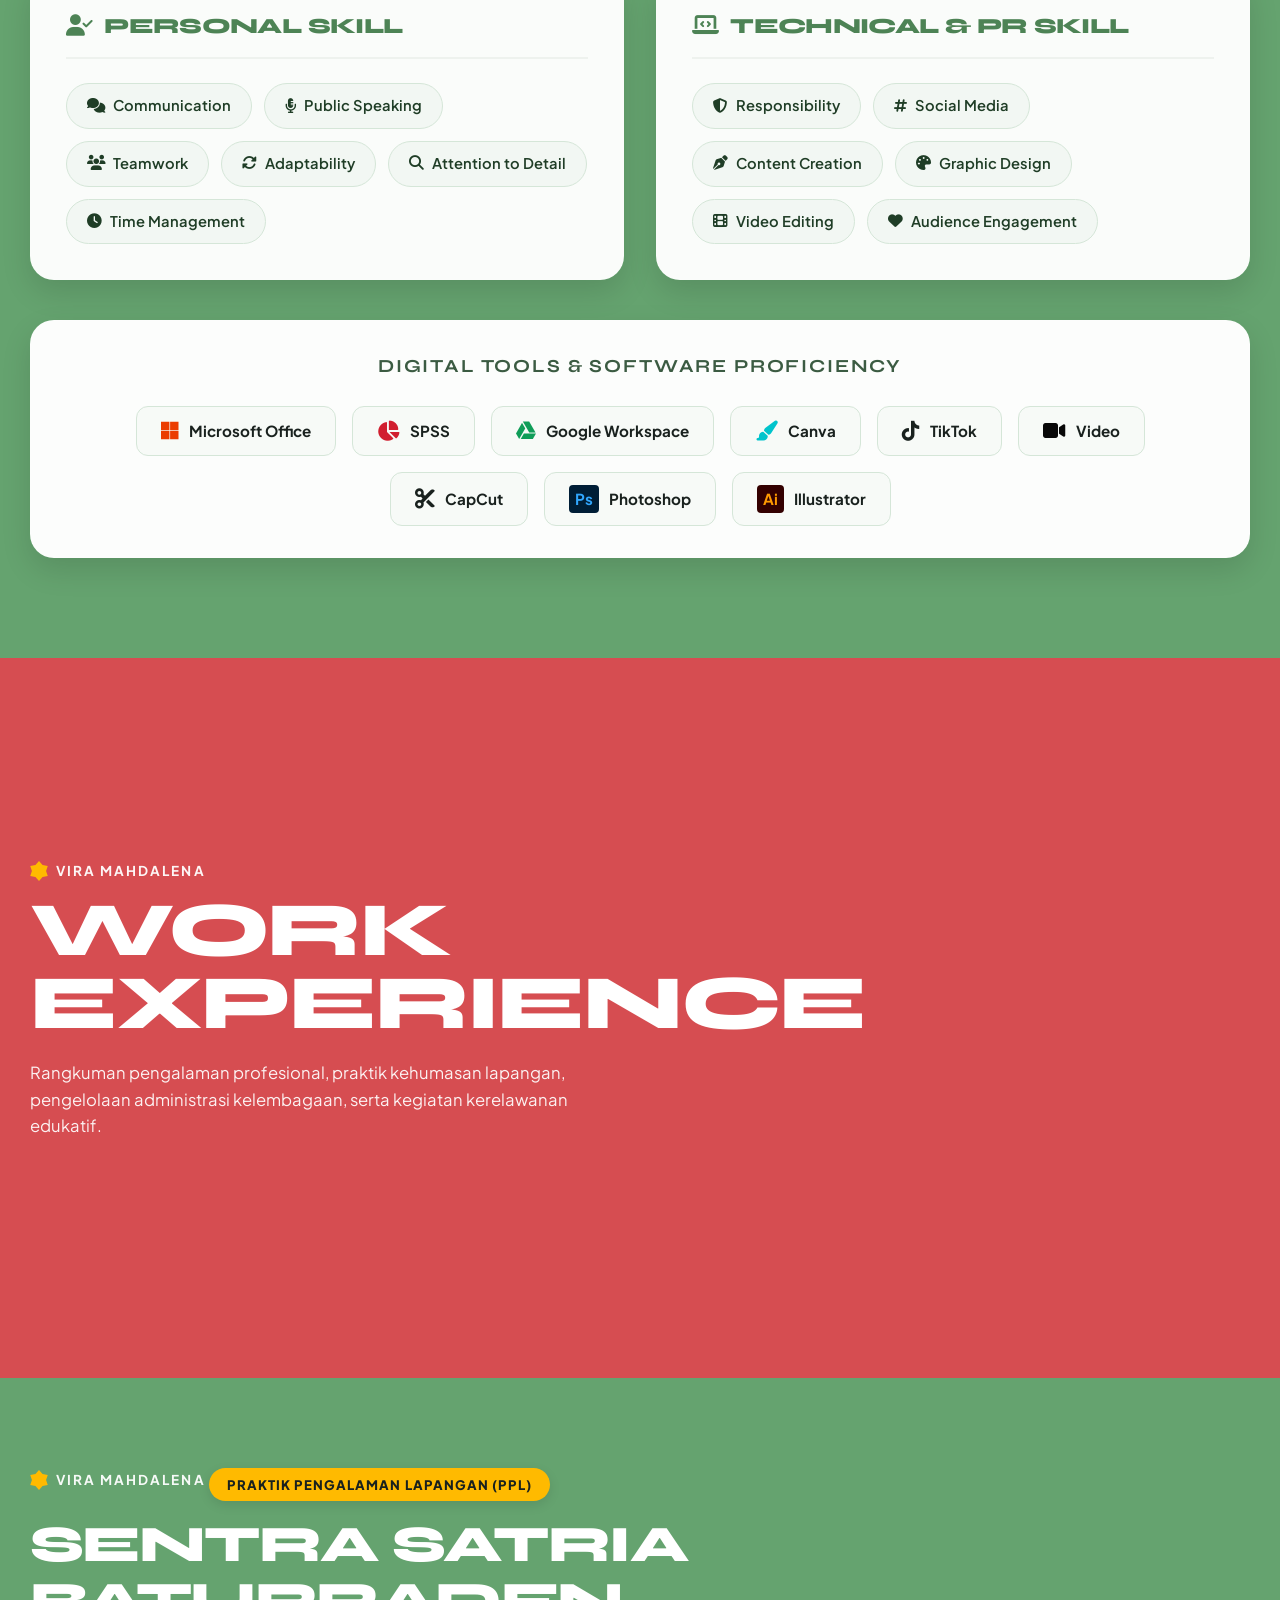
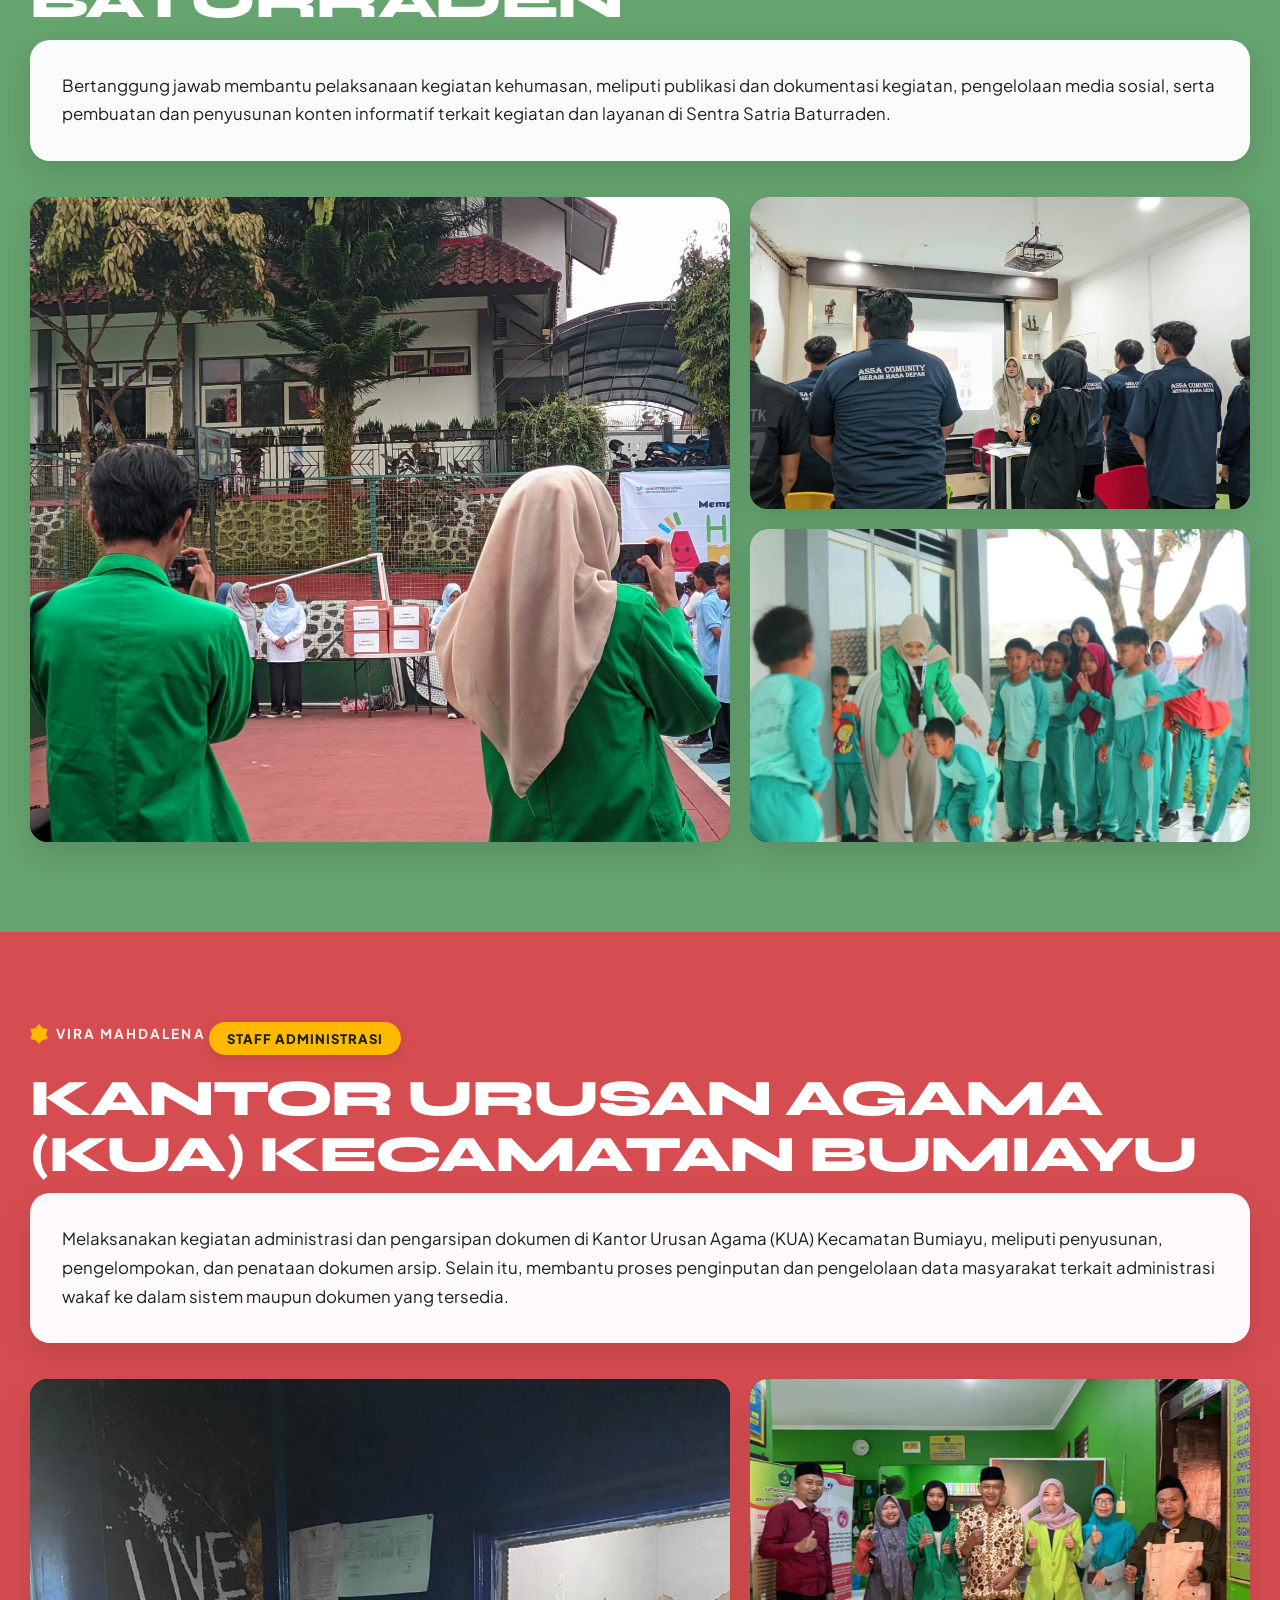
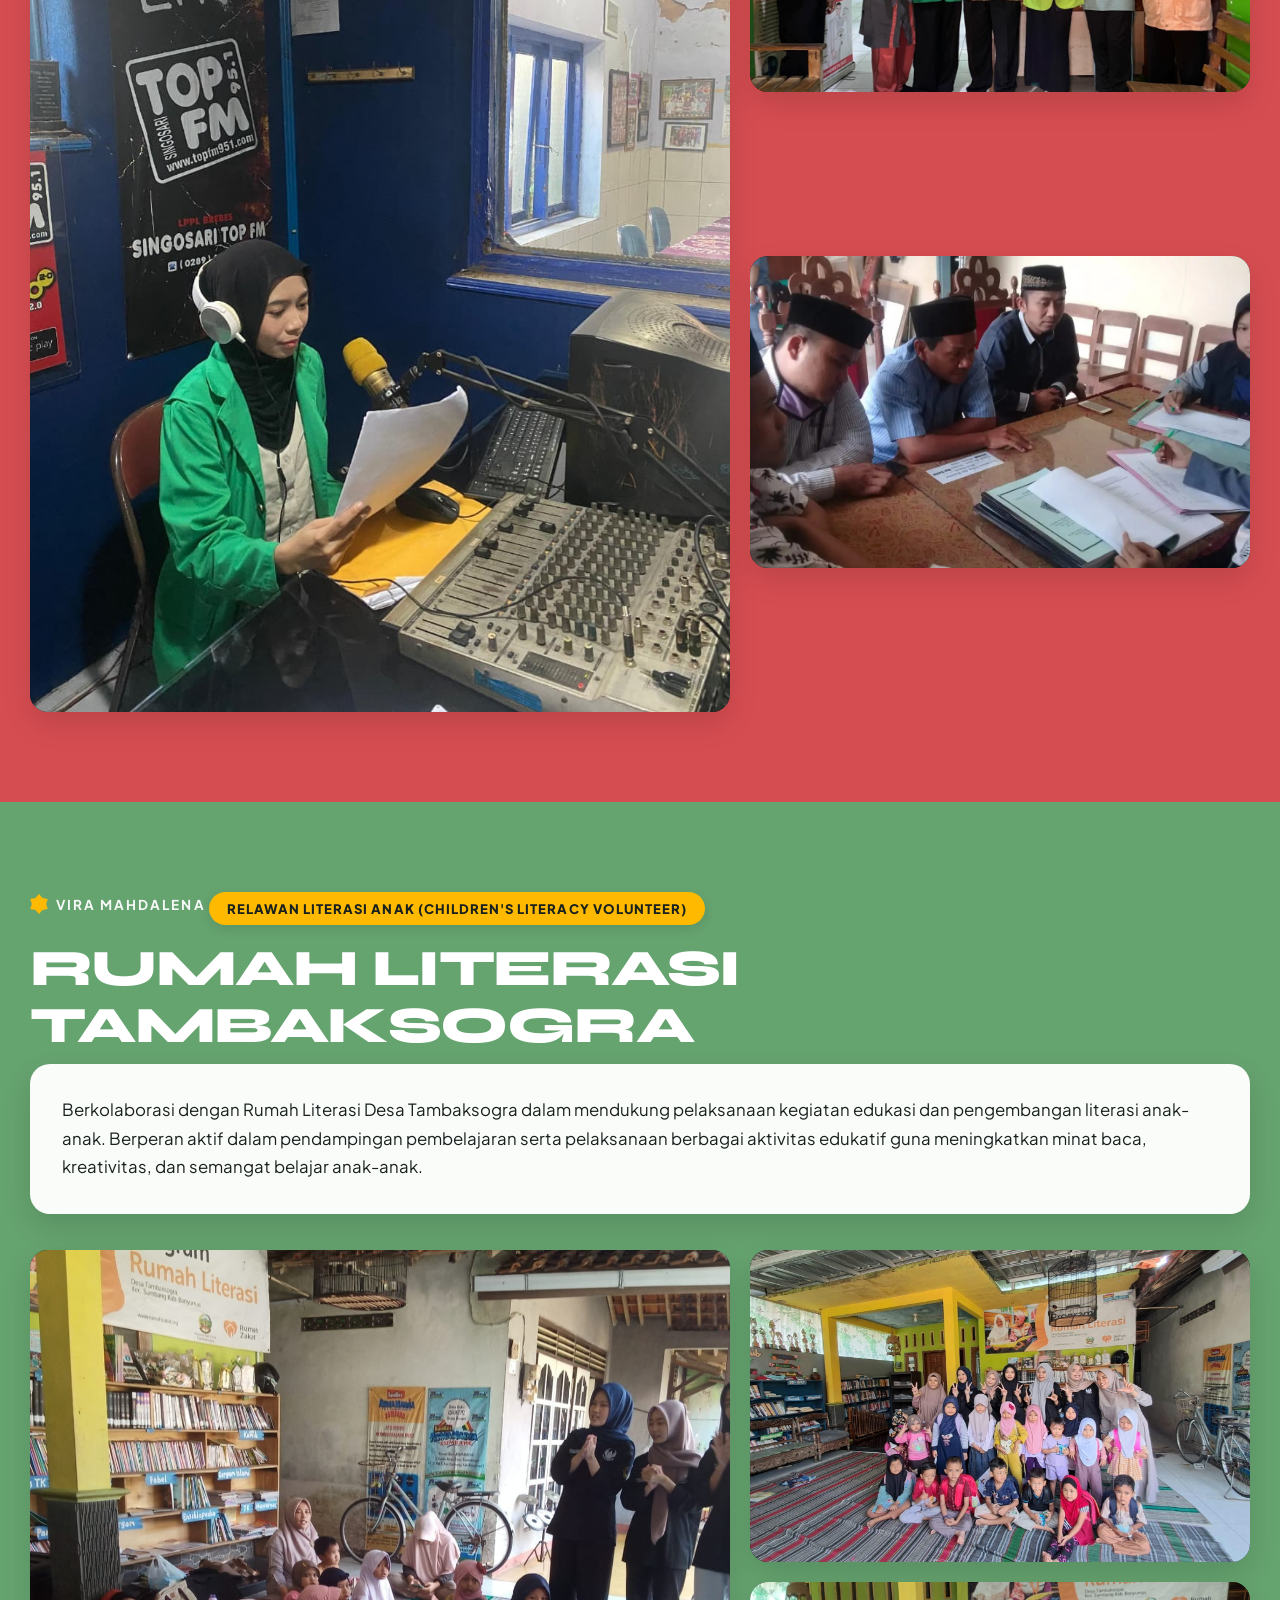
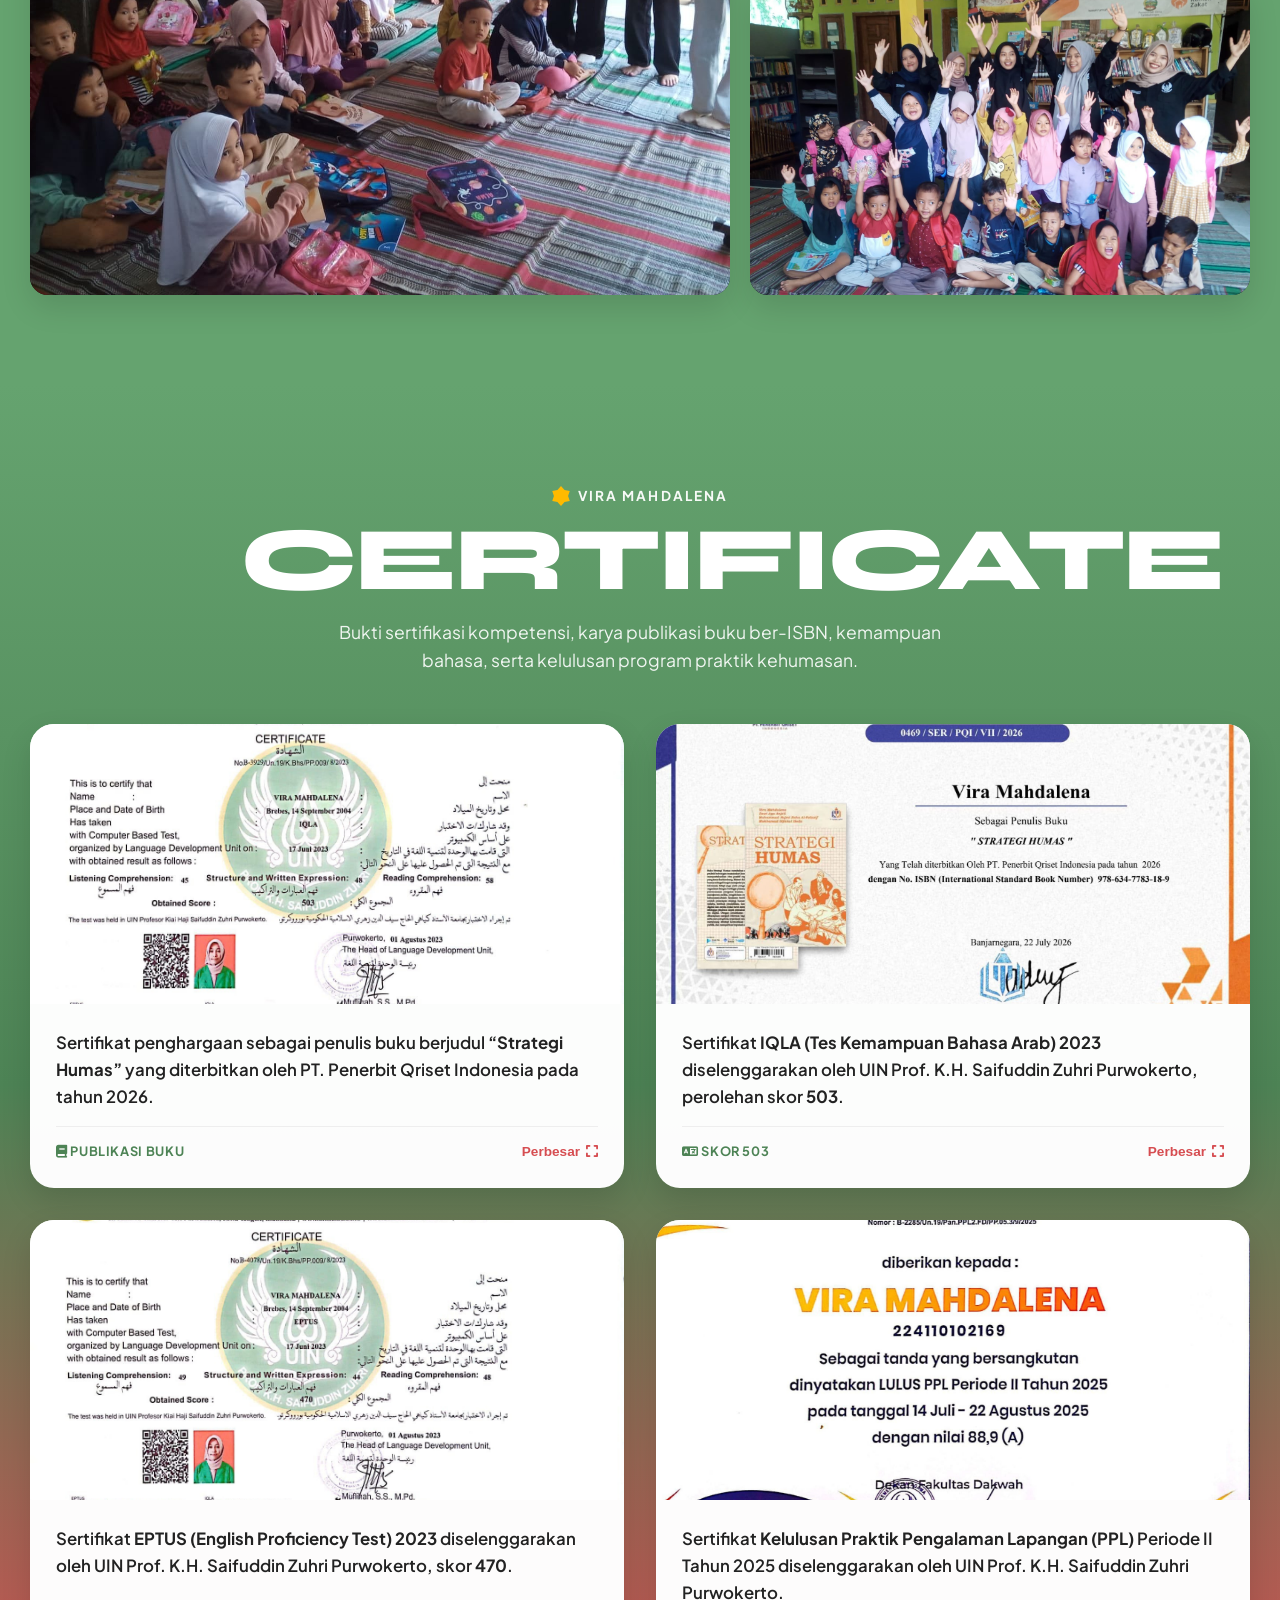
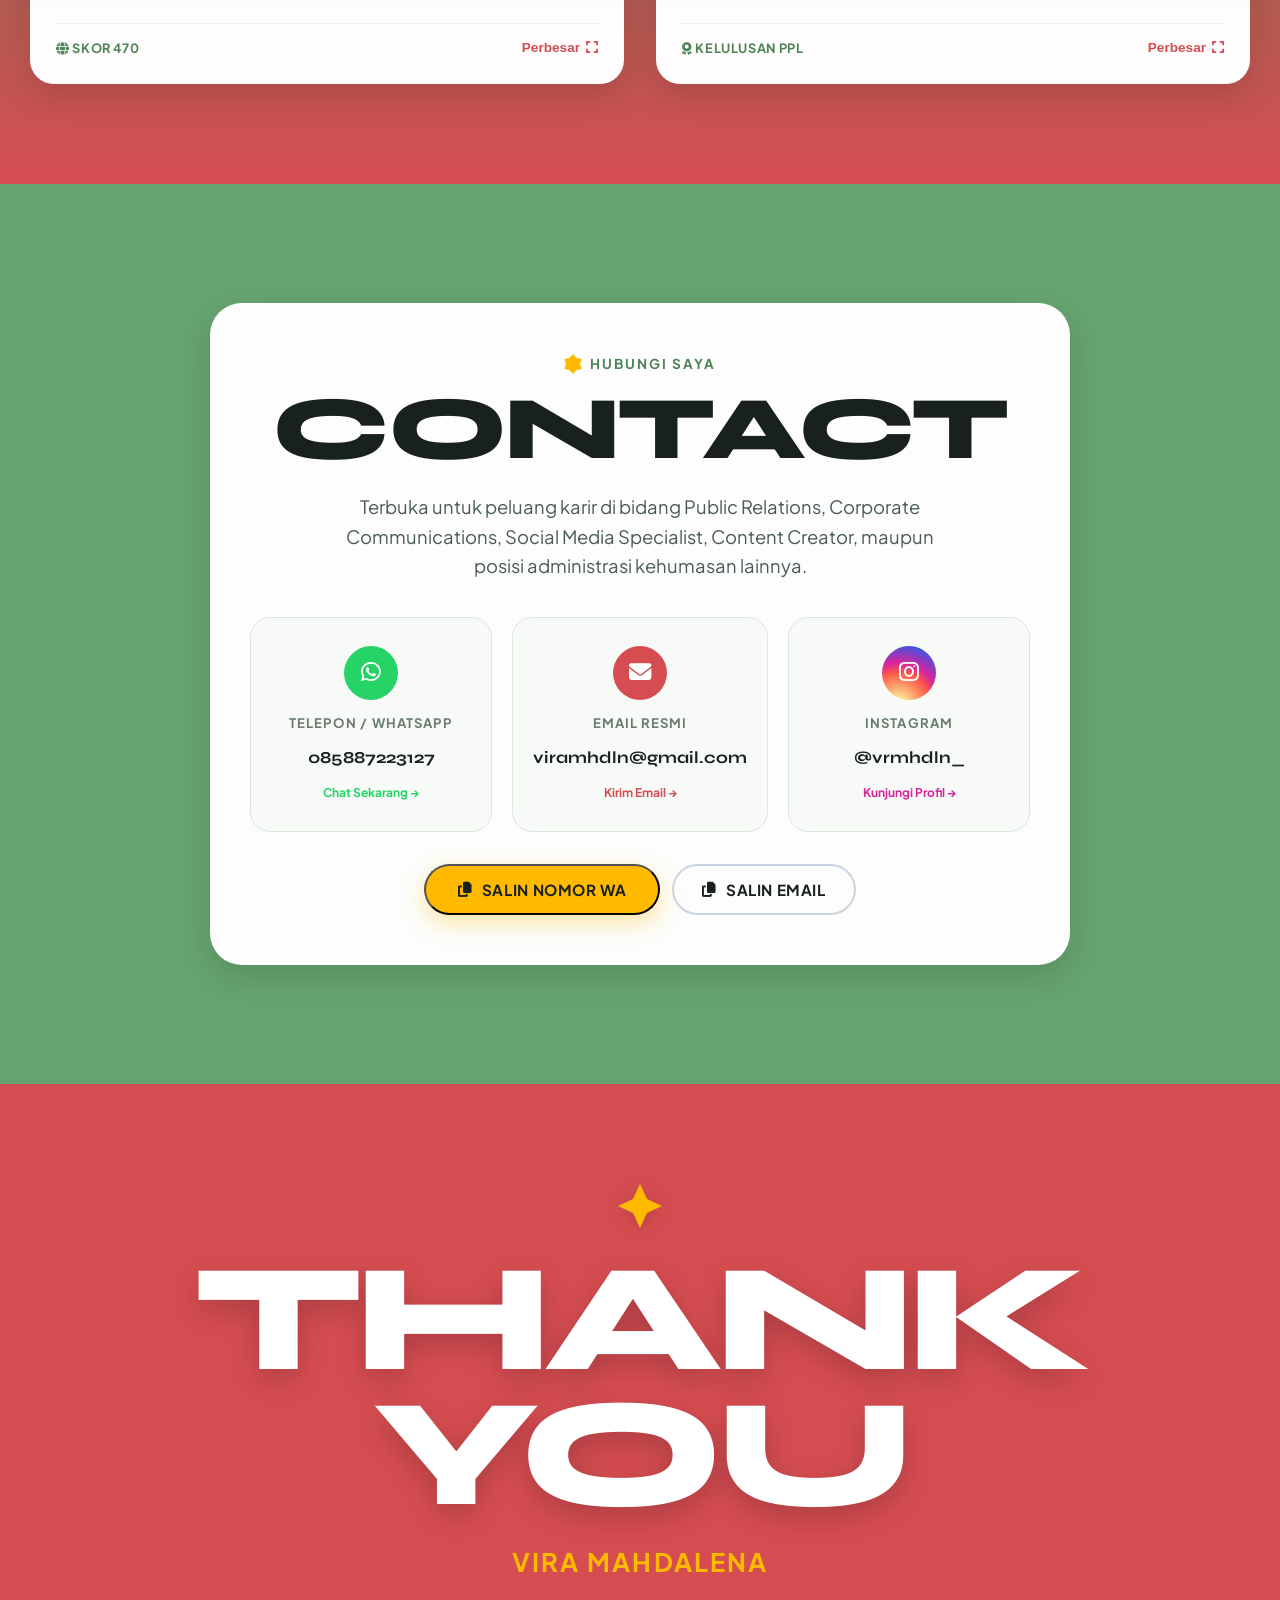
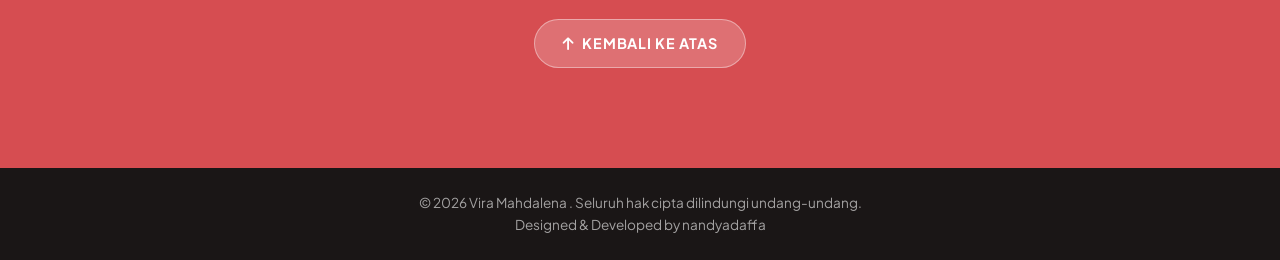
==== commit 1ad4c2f9: "Update index.html" ====
--- a/index.html
+++ b/index.html
@@ -581,12 +581,10 @@
   </section>
 
   <!-- Footer -->
-  </footer><footer class="footer">
-        <div class="footer-content">
-            <p>&copy; 2026 Gyzka Ramadhanti. All Rights Reserved.</p>
-            <p class="footer-subtext">Designed & Developed by <a href="#home">nandyadaffa</a></p>
-        </div>
-    </footer>
+  <footer class="site-footer">
+    <p>&copy; 2026 Vira Mahdalena . Seluruh hak cipta dilindungi undang-undang.</p>
+    <p>Designed & Developed by nandyadaffa</p>
+  </footer>
 
   <!-- Lightbox Modal for Certificates & Images -->
   <div class="lightbox-modal" id="lightboxModal" role="dialog" aria-modal="true">
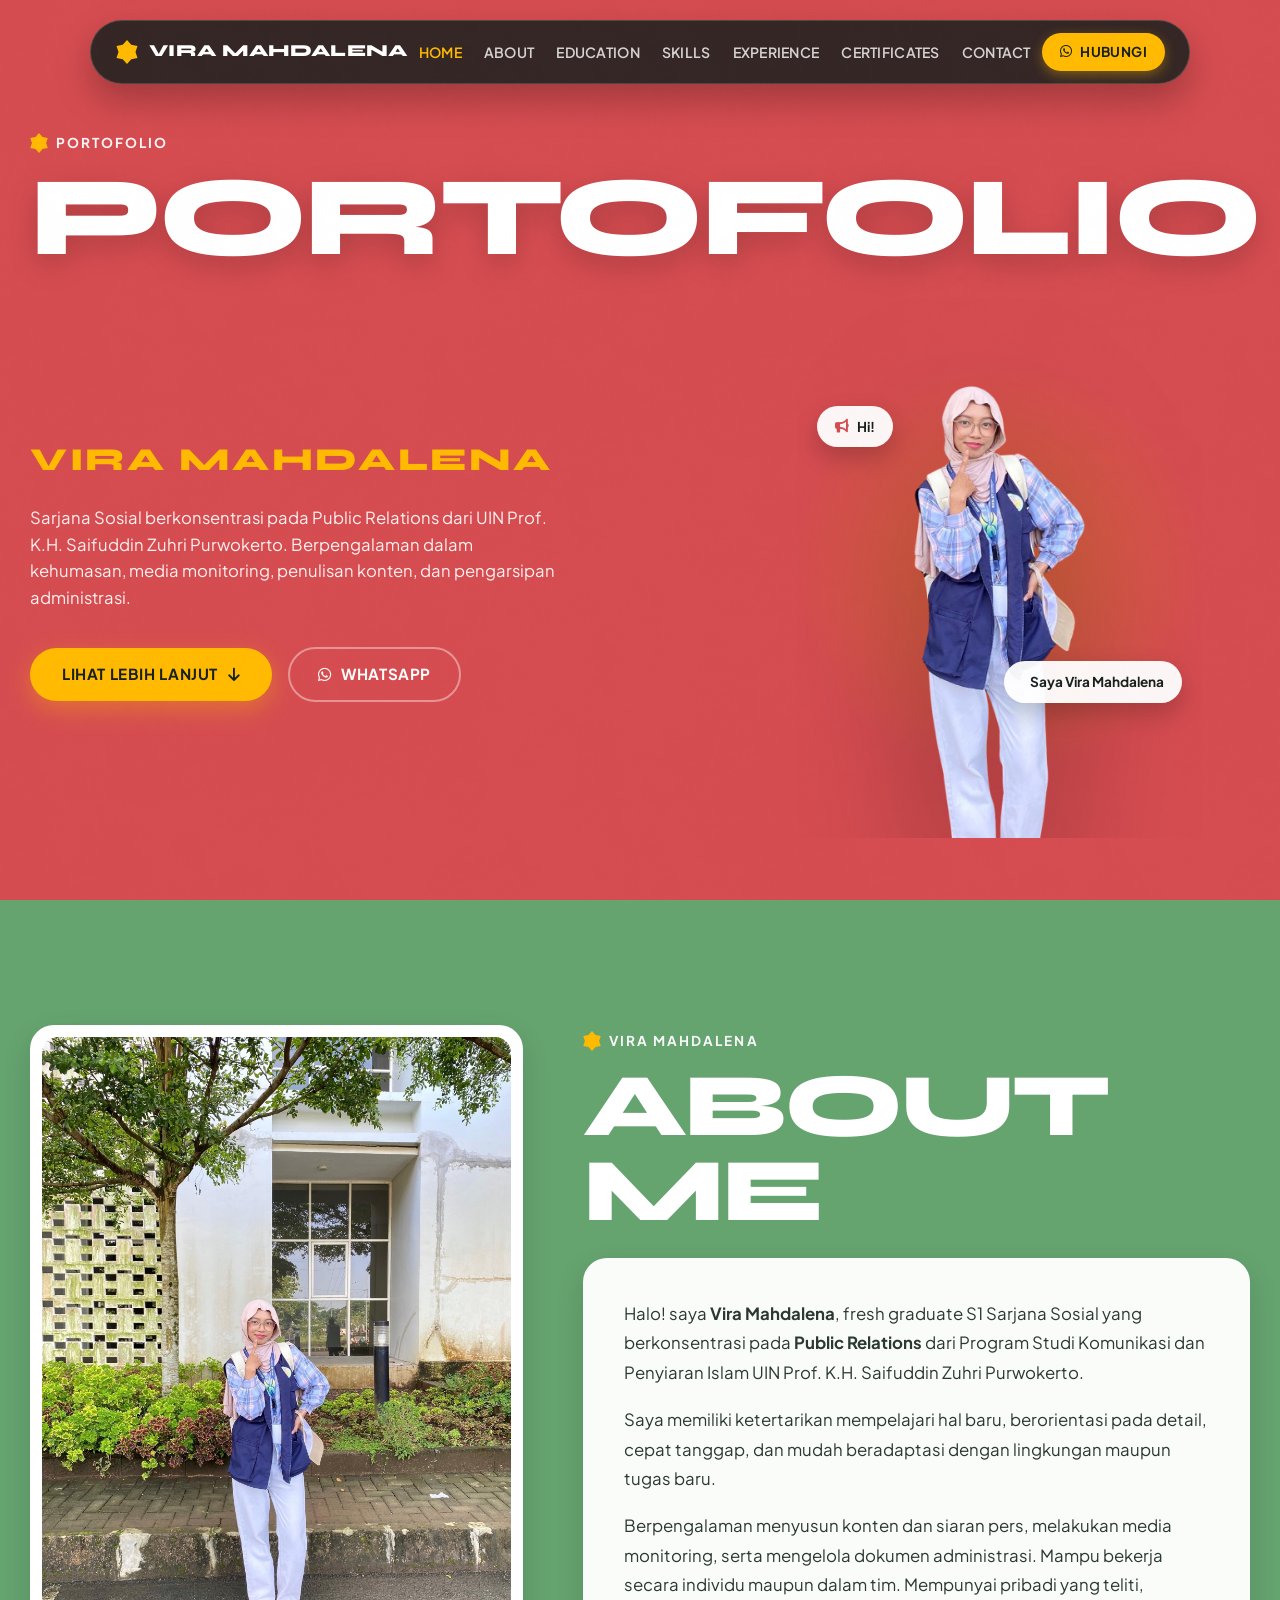
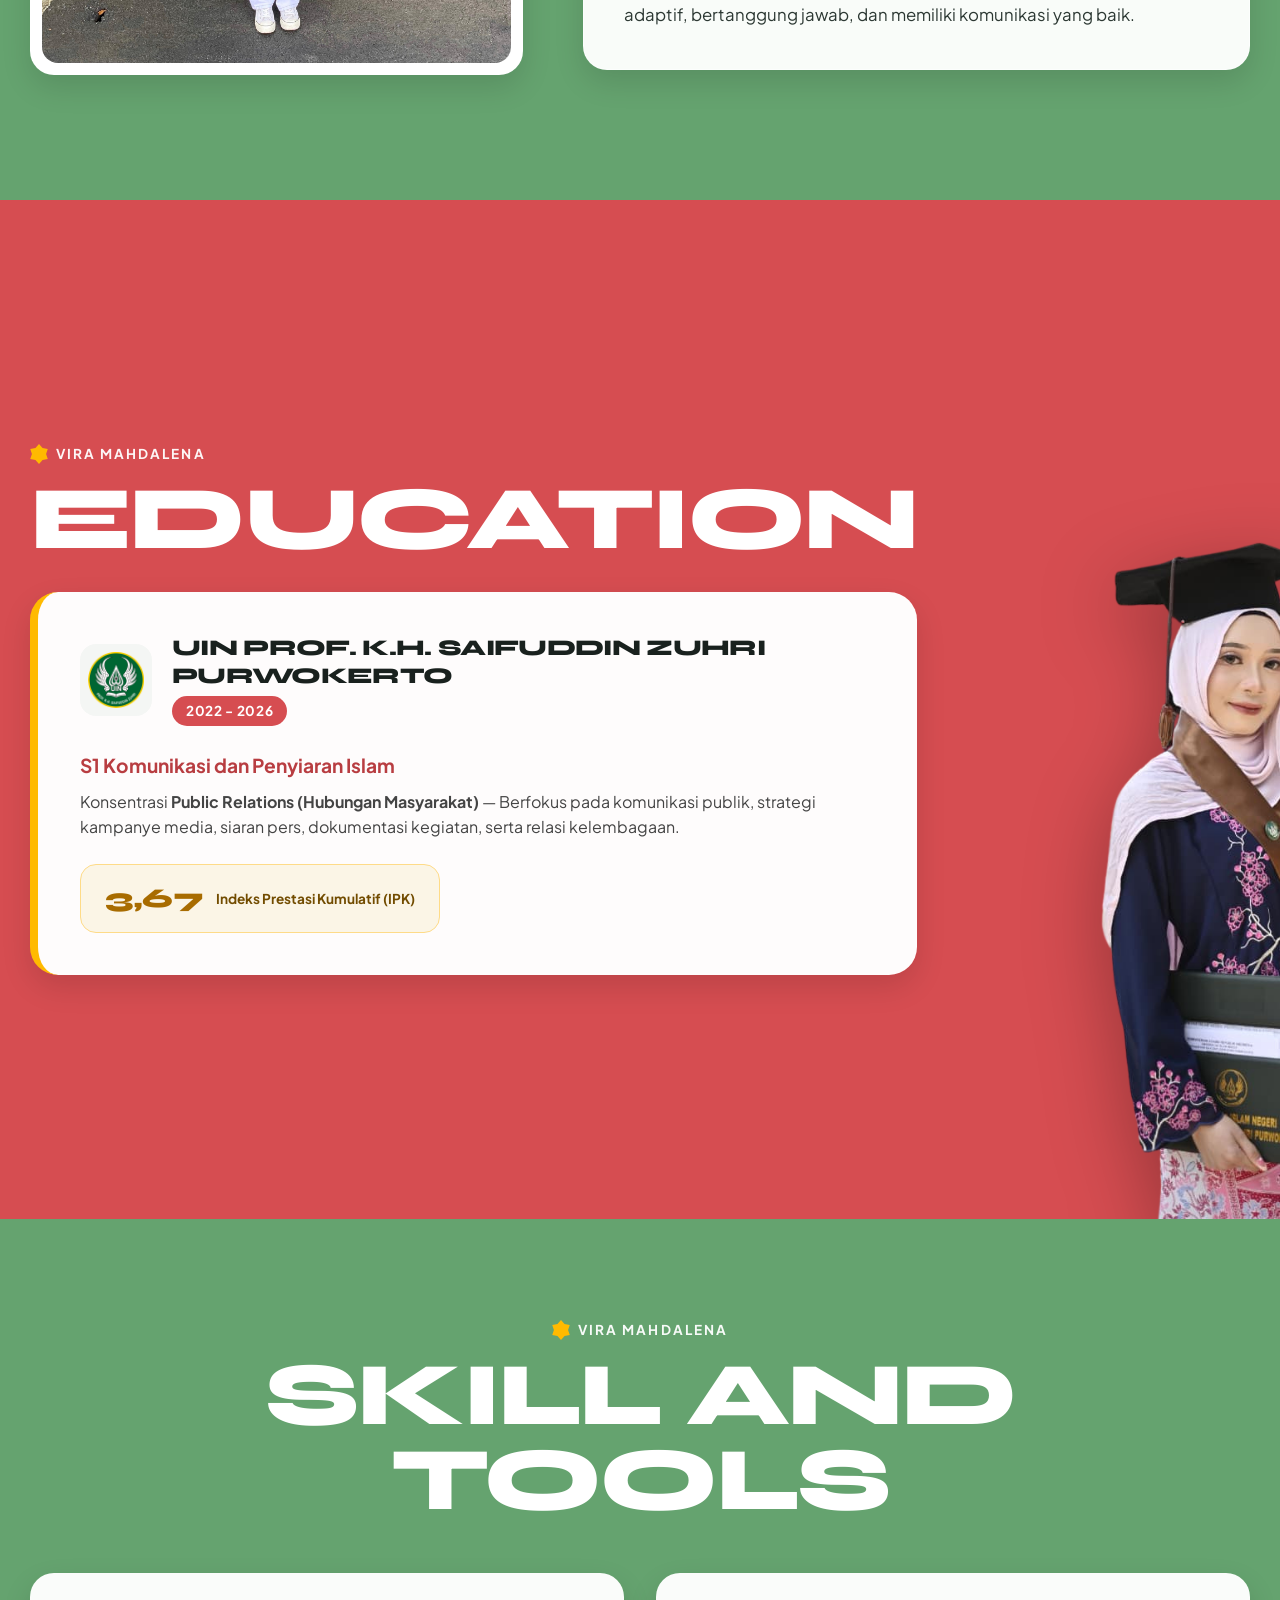
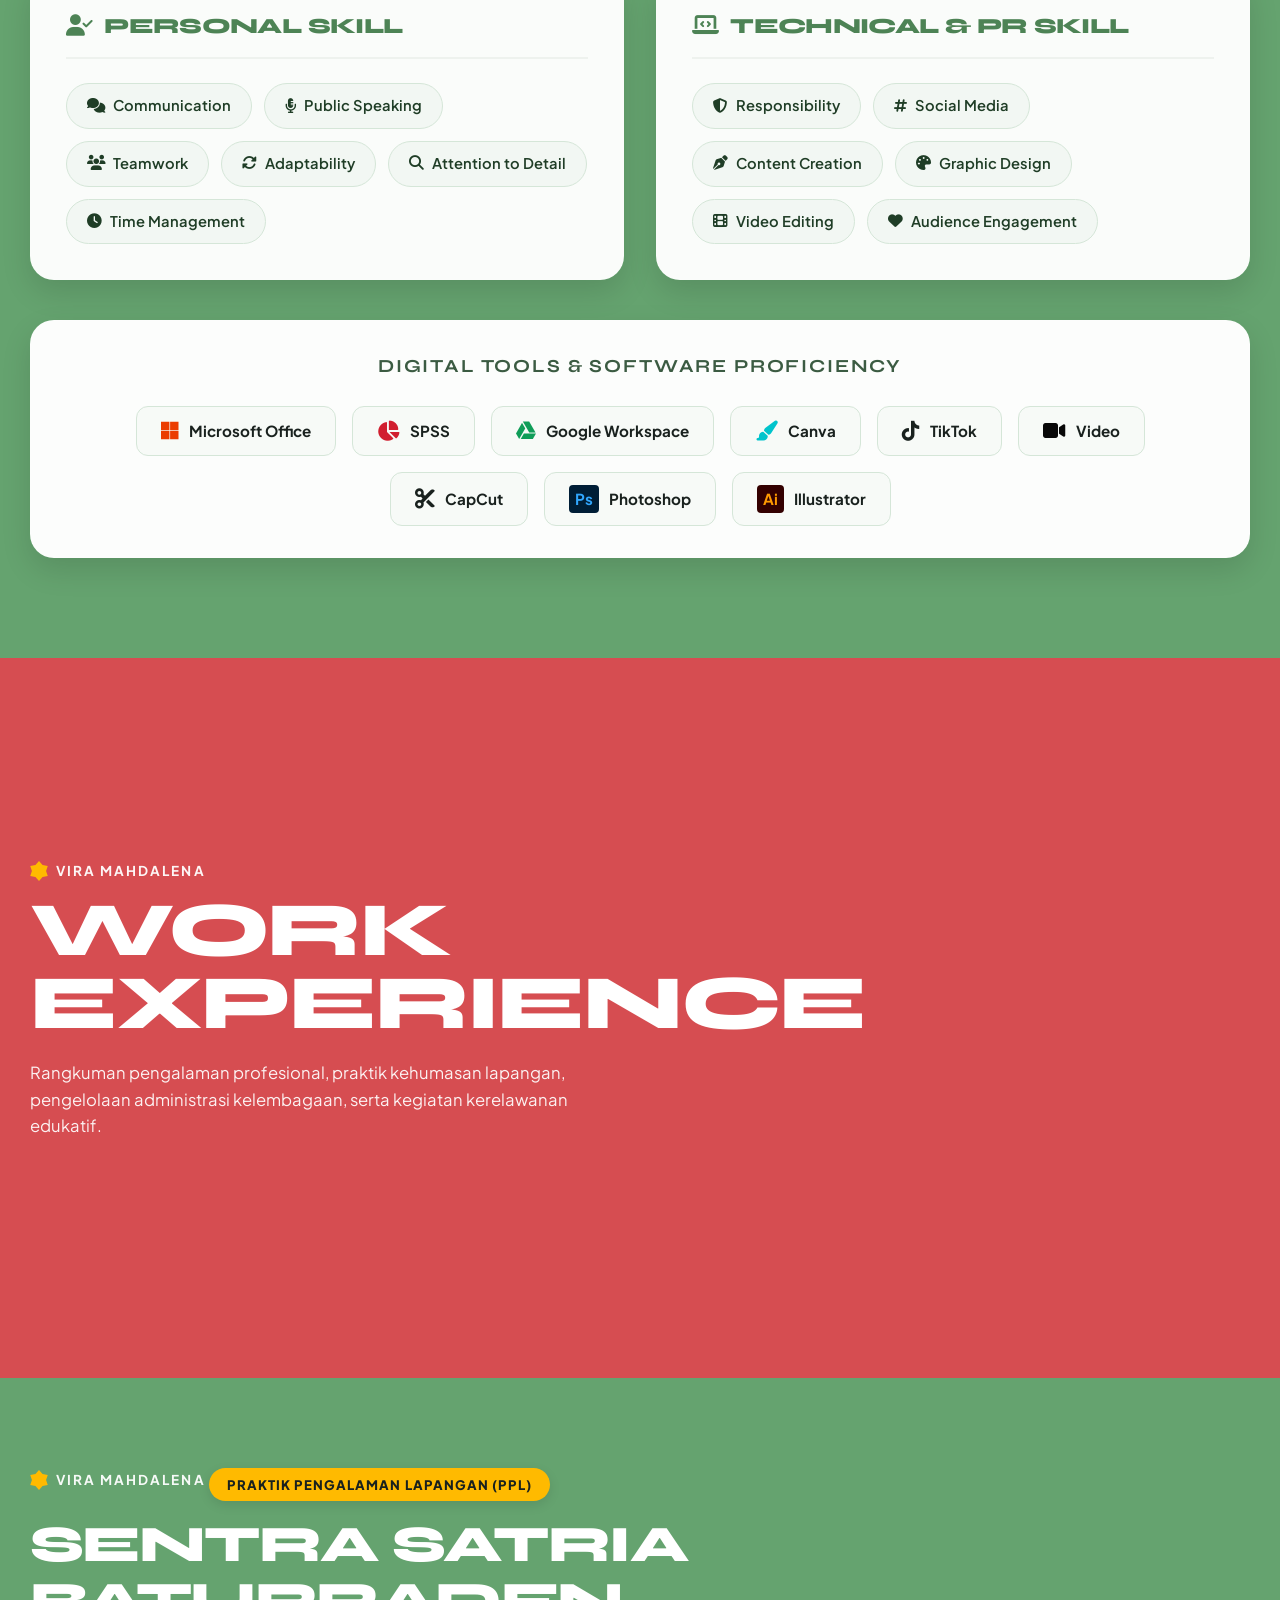
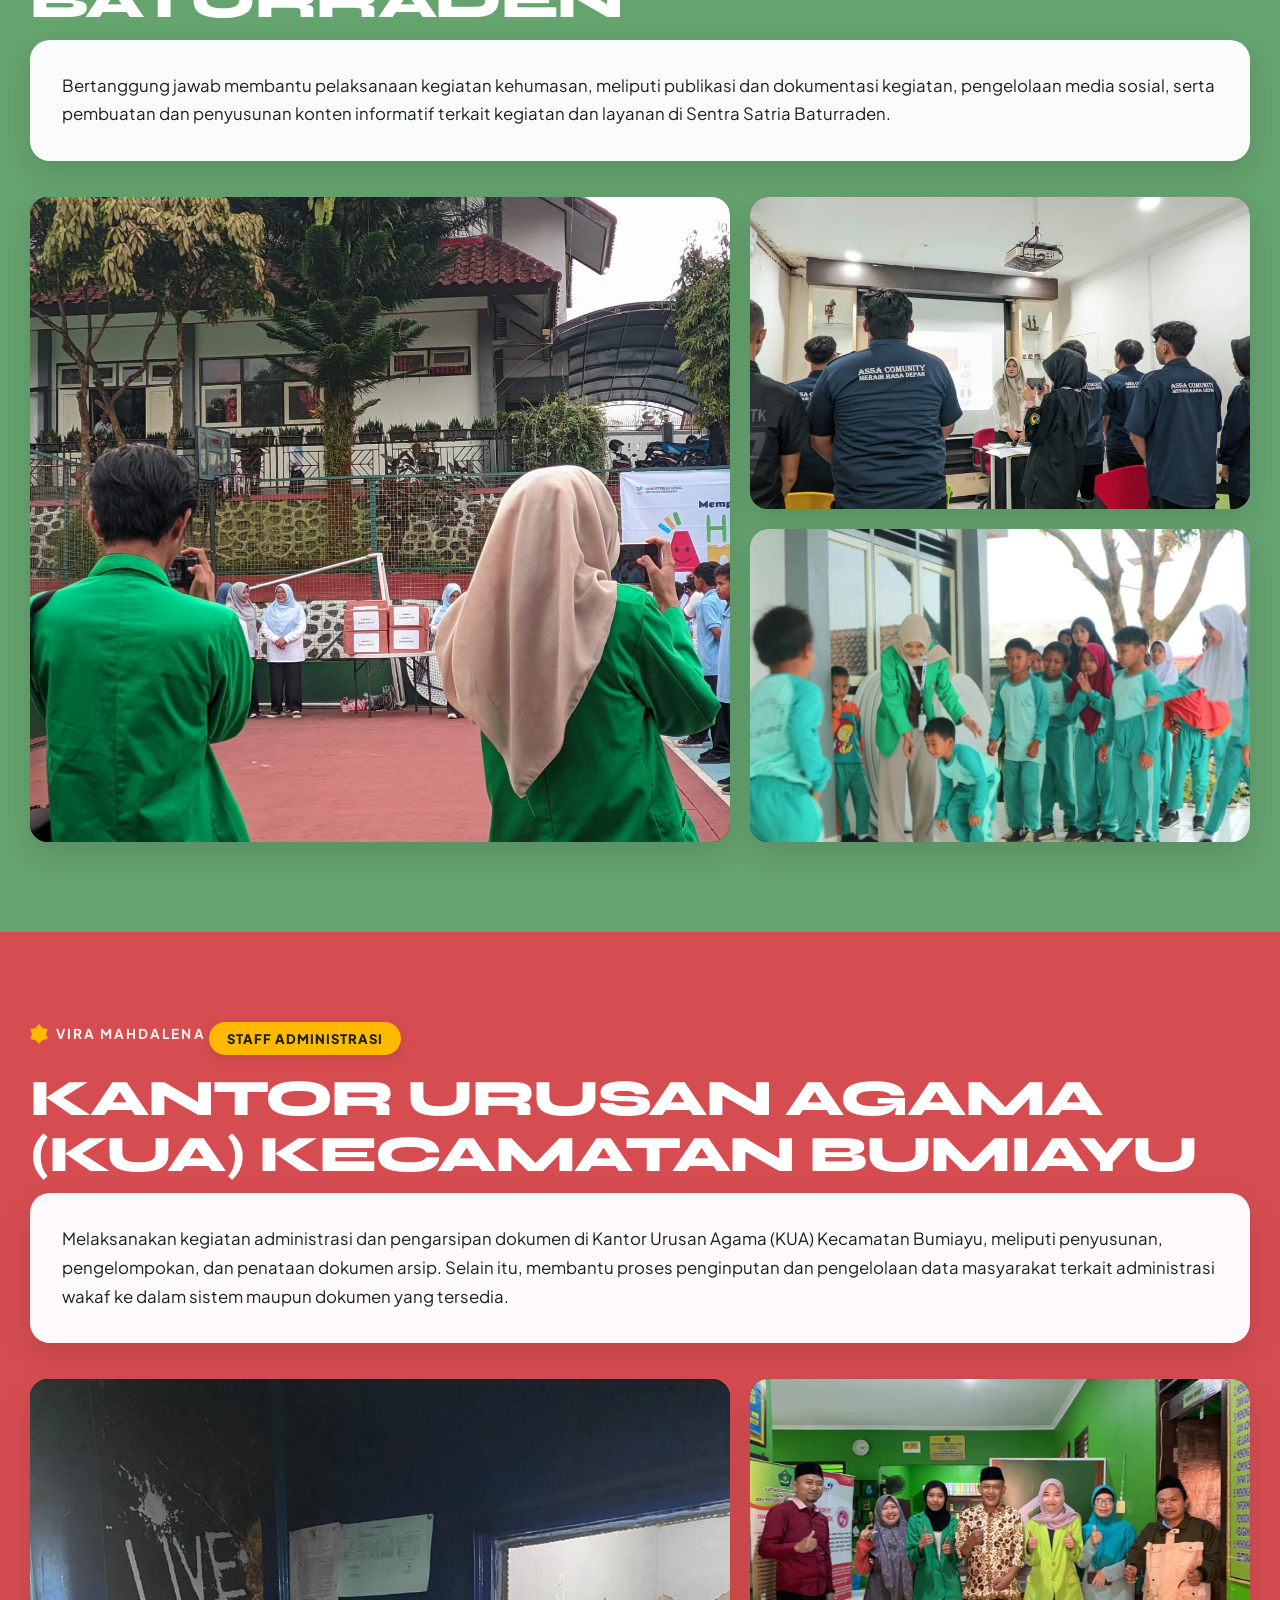
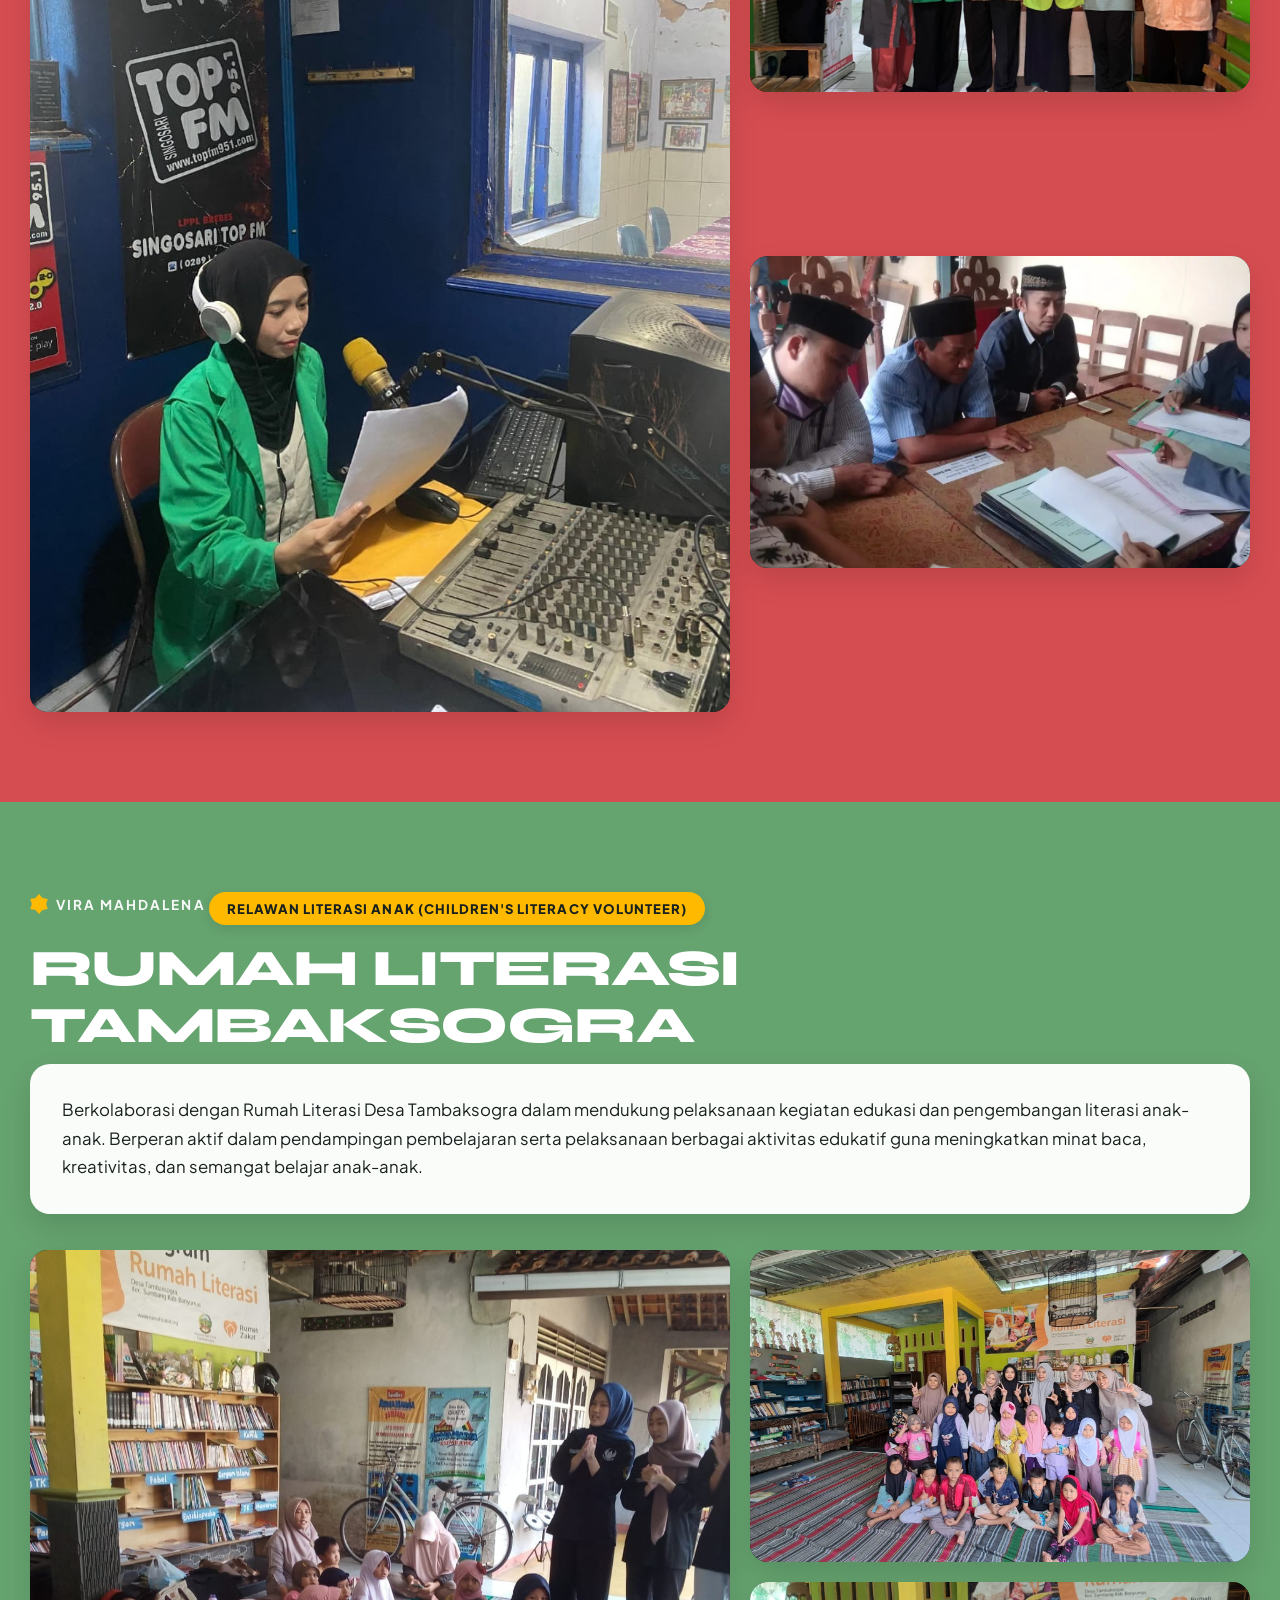
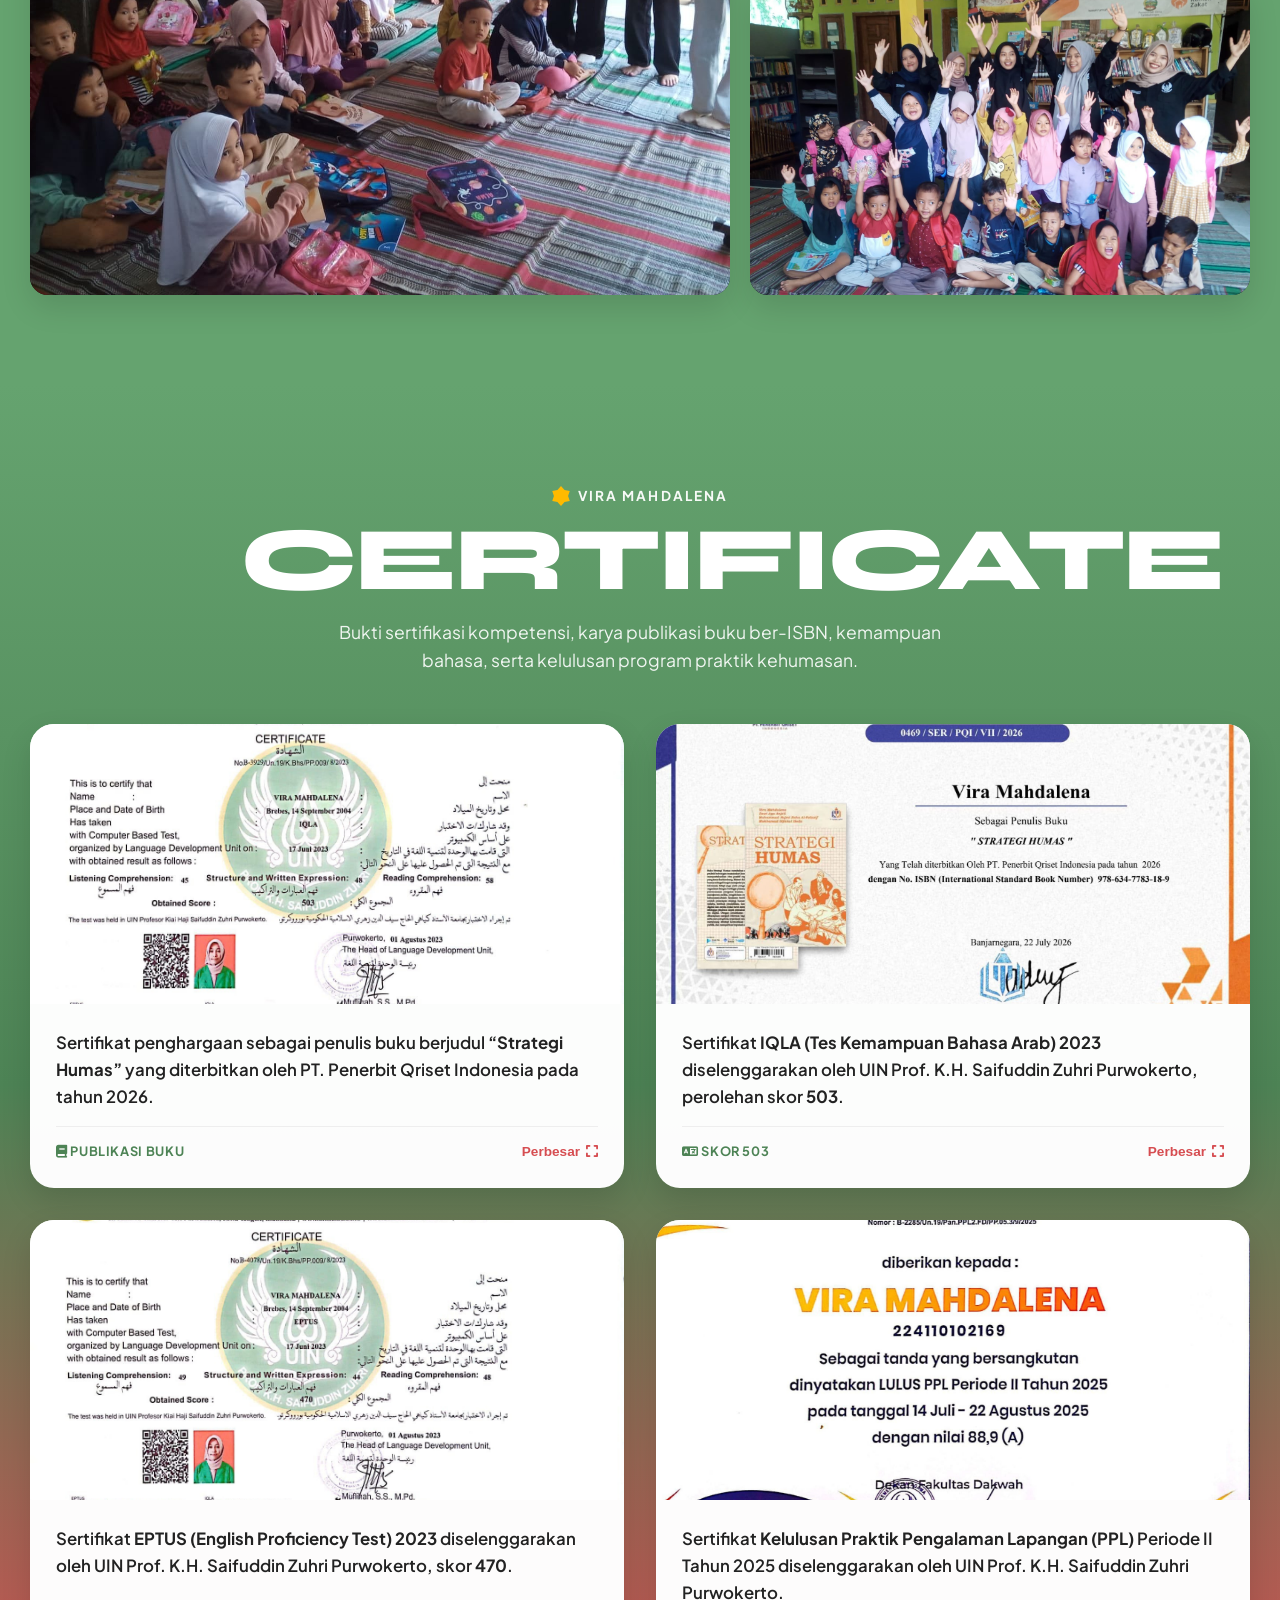
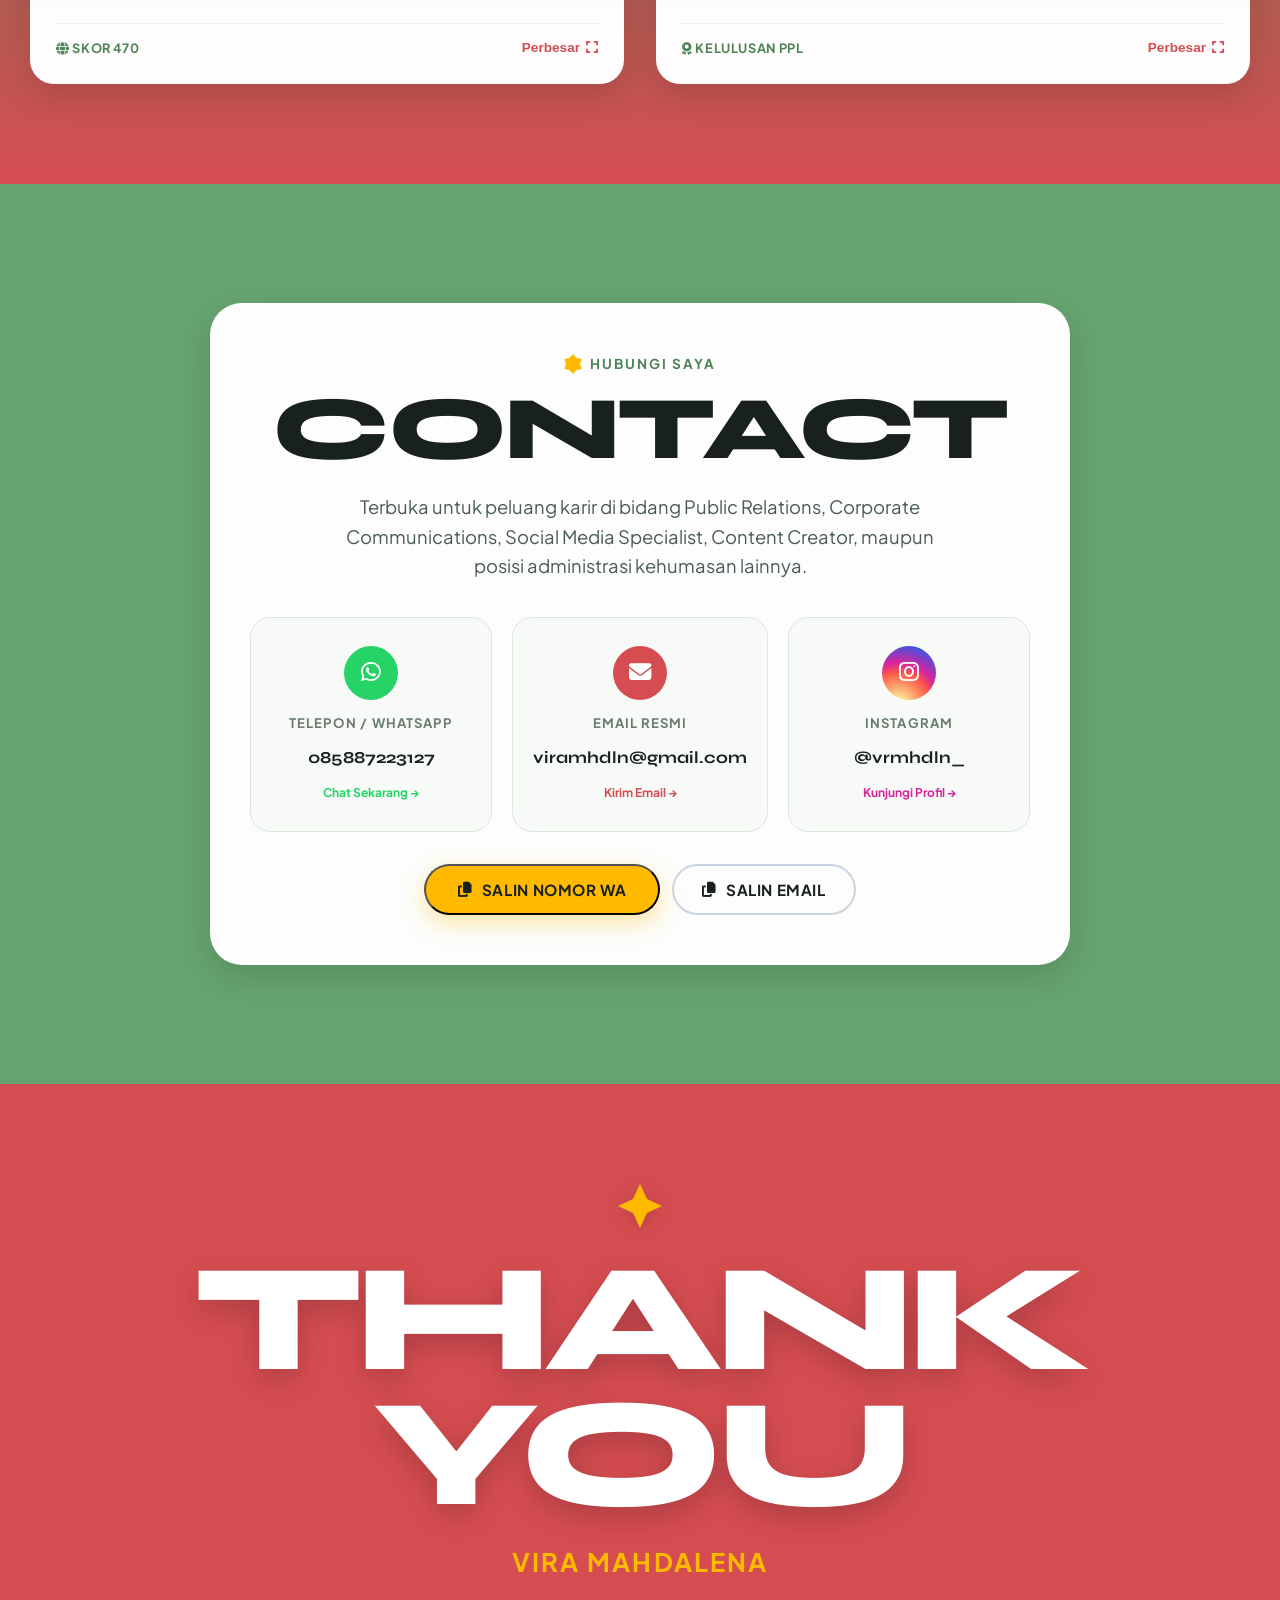
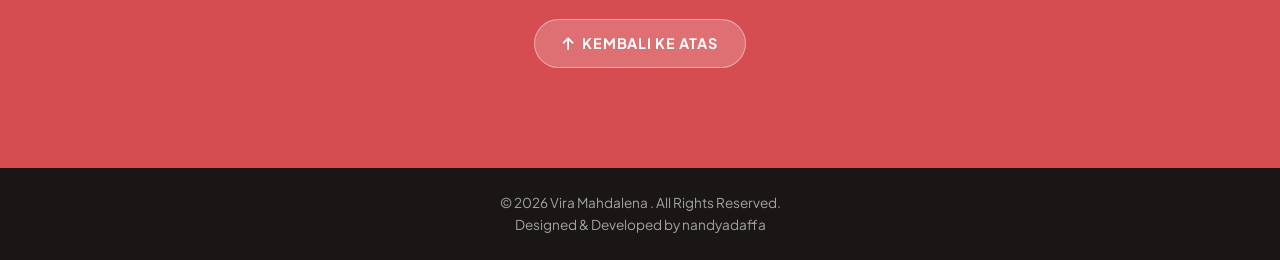
==== commit 97d60e0d: "Update copyright notice in footer" ====
--- a/index.html
+++ b/index.html
@@ -582,7 +582,7 @@
 
   <!-- Footer -->
   <footer class="site-footer">
-    <p>&copy; 2026 Vira Mahdalena . Seluruh hak cipta dilindungi undang-undang.</p>
+    <p>&copy; 2026 Vira Mahdalena . All Rights Reserved.</p>
     <p>Designed & Developed by nandyadaffa</p>
   </footer>
 
